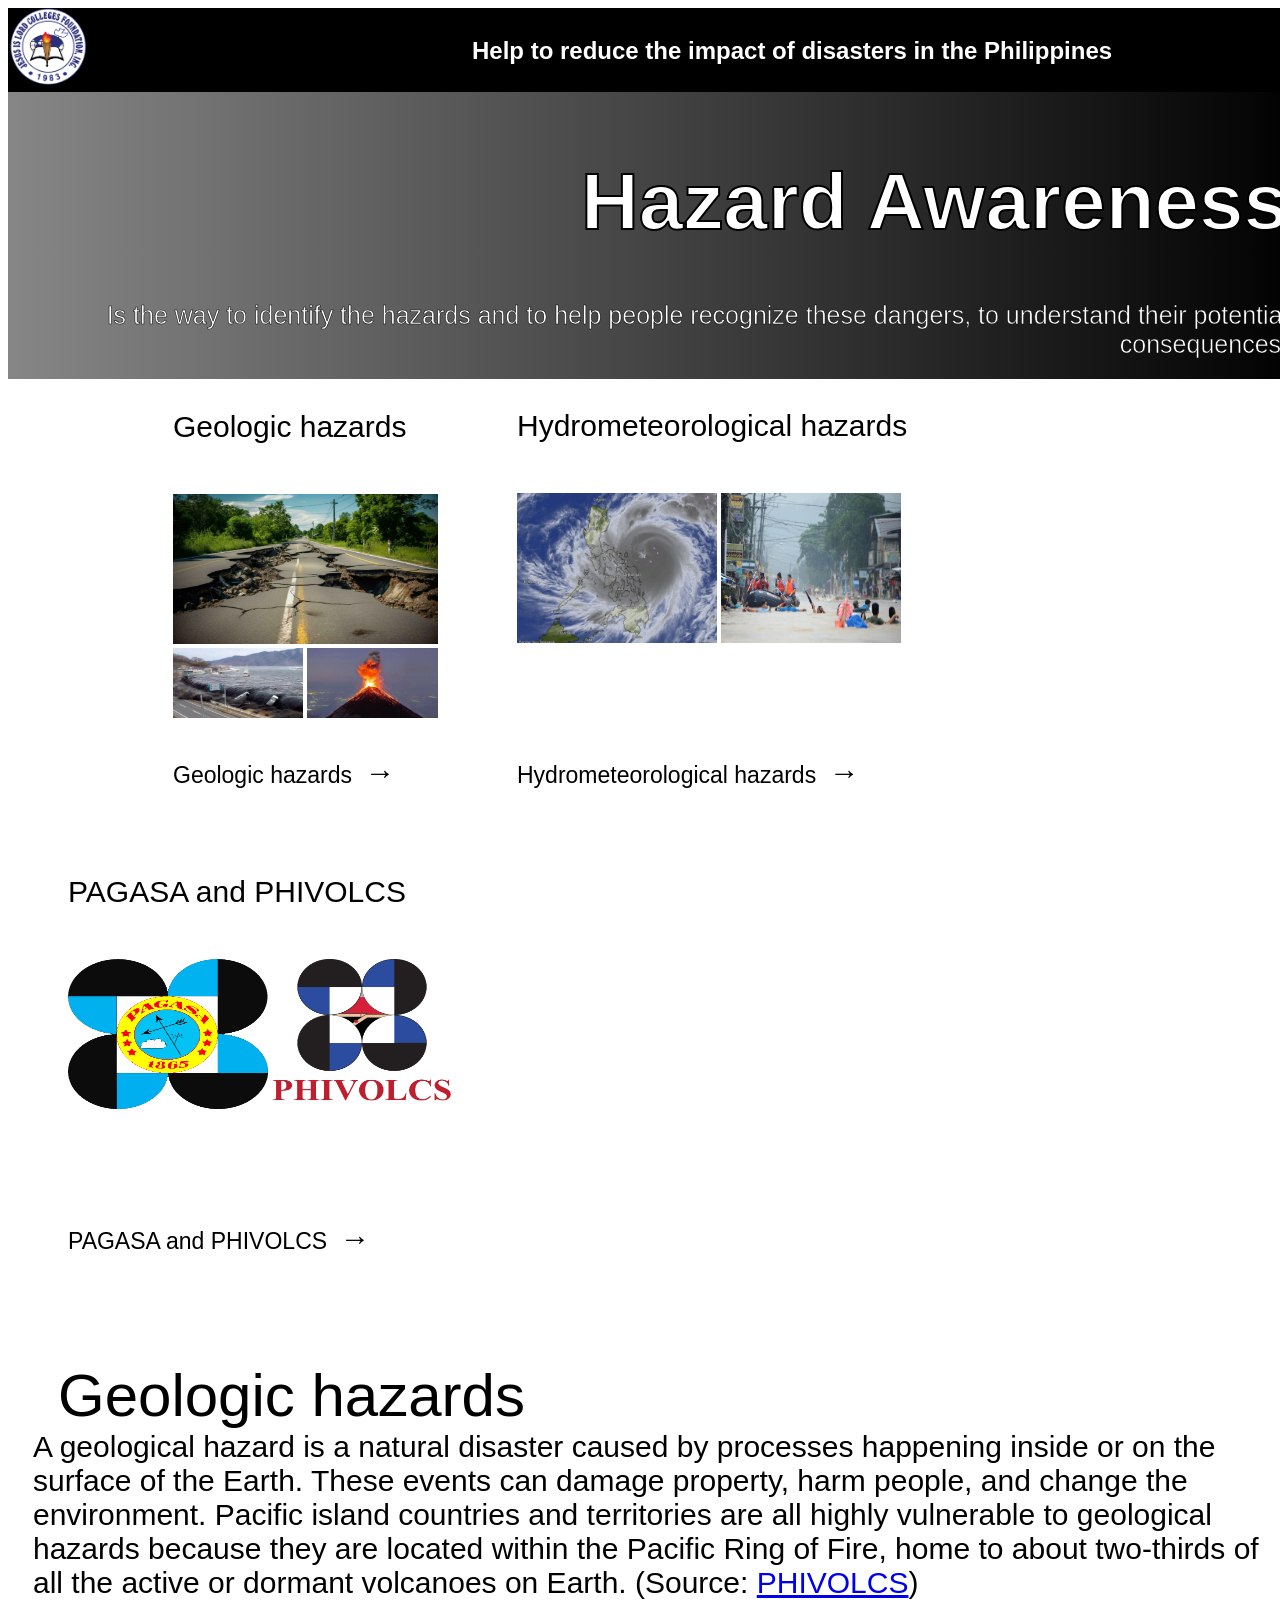
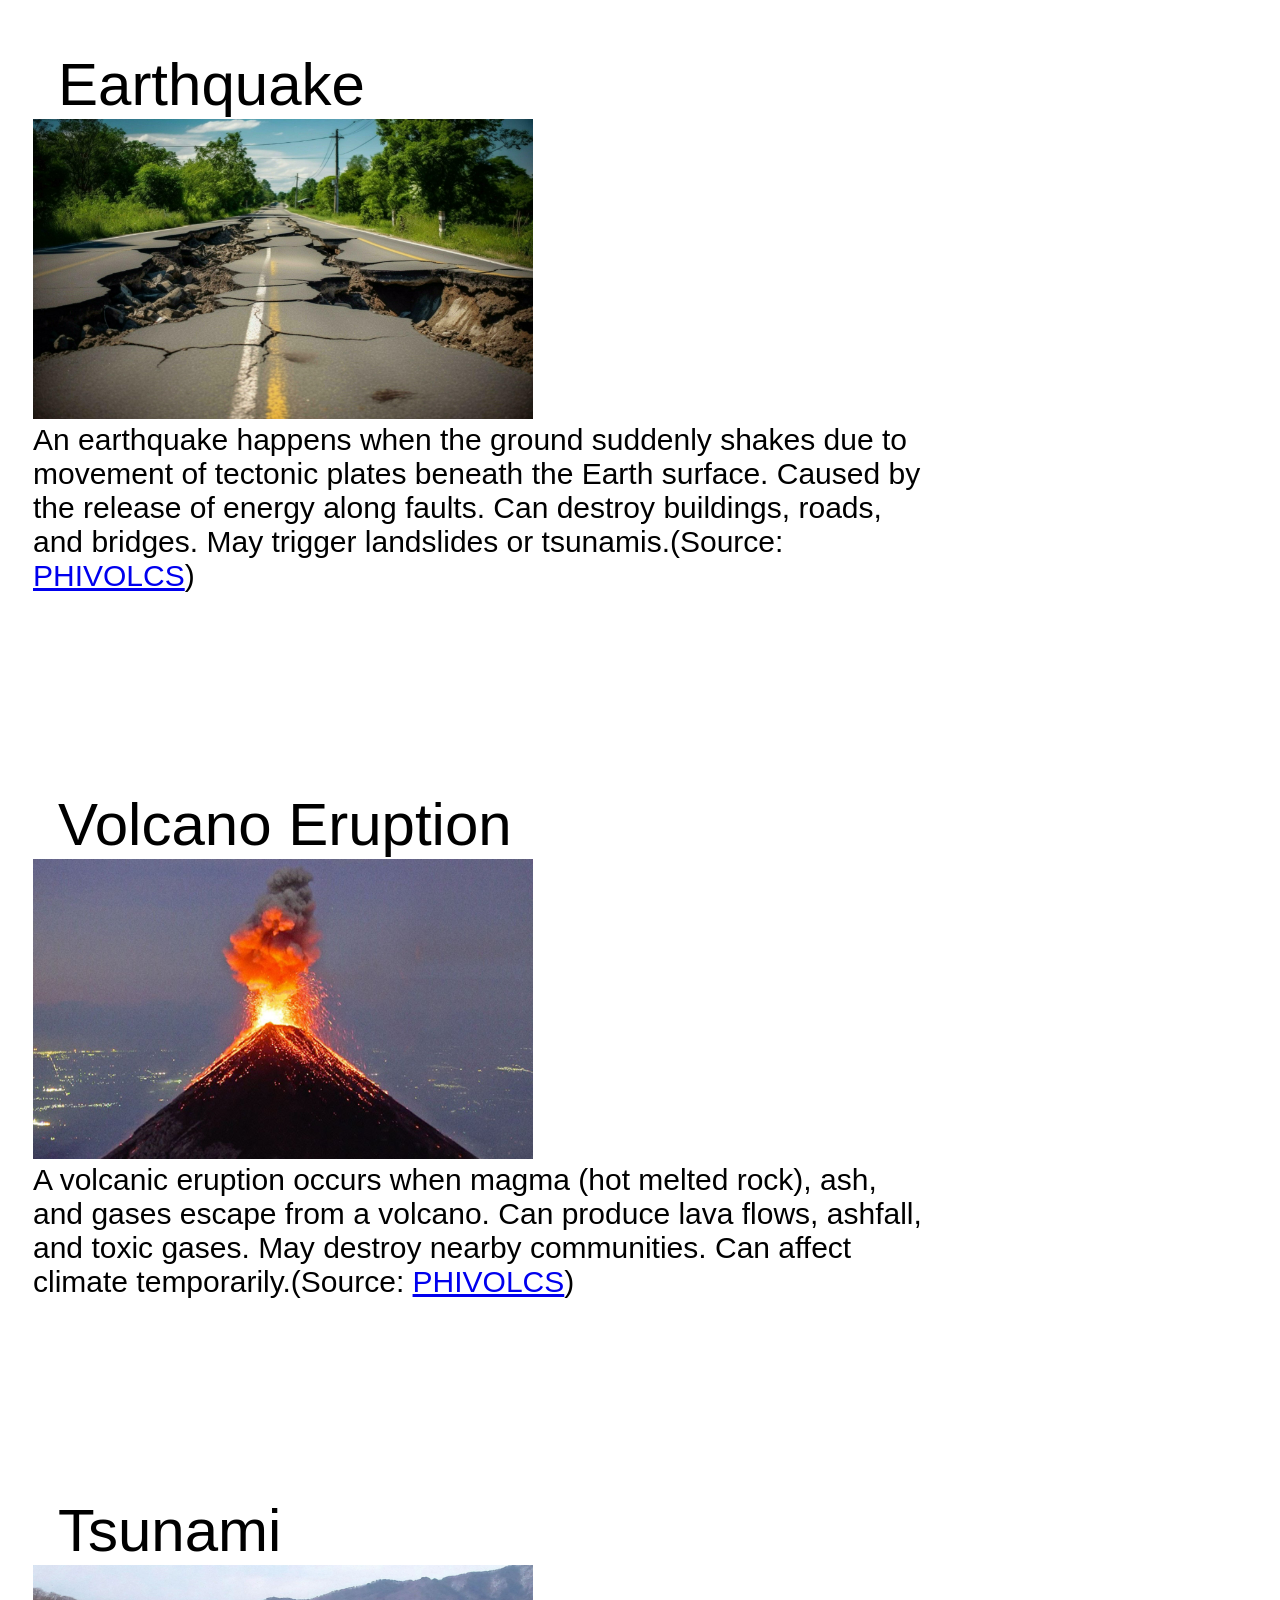
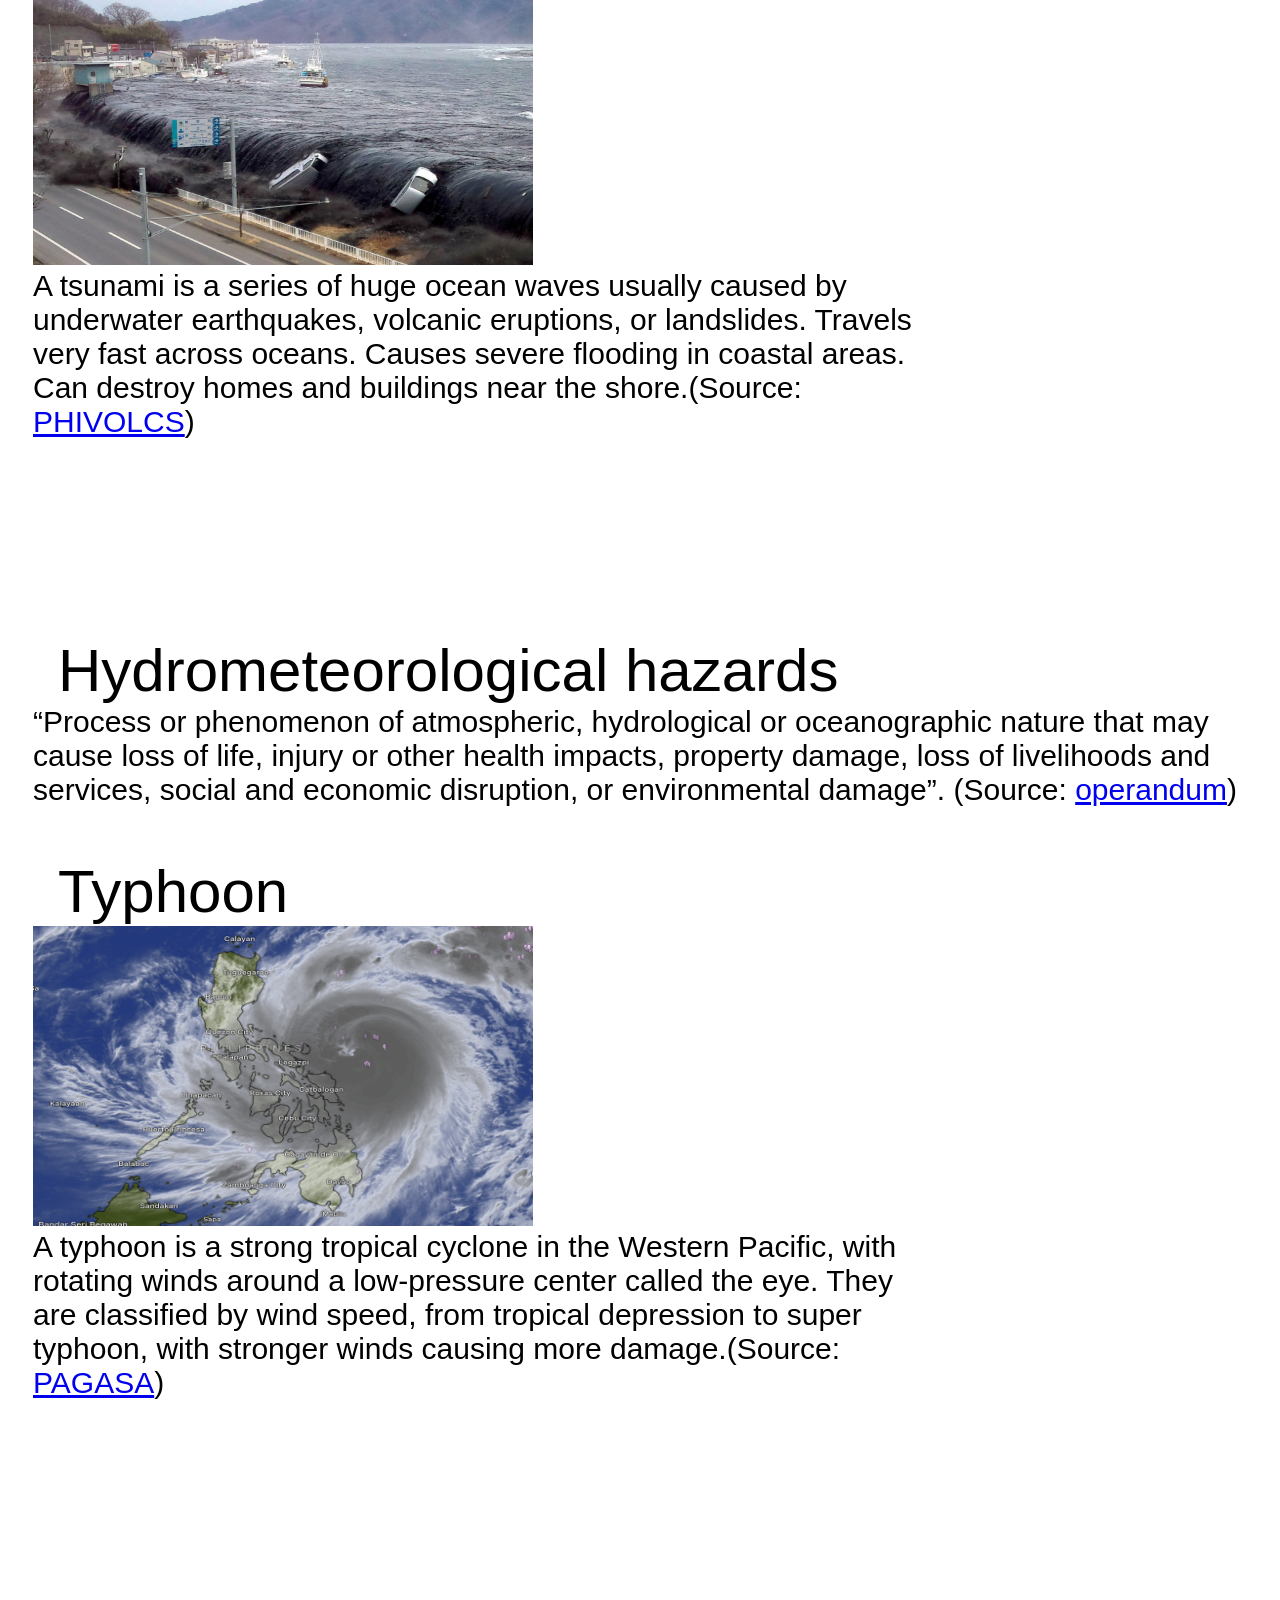
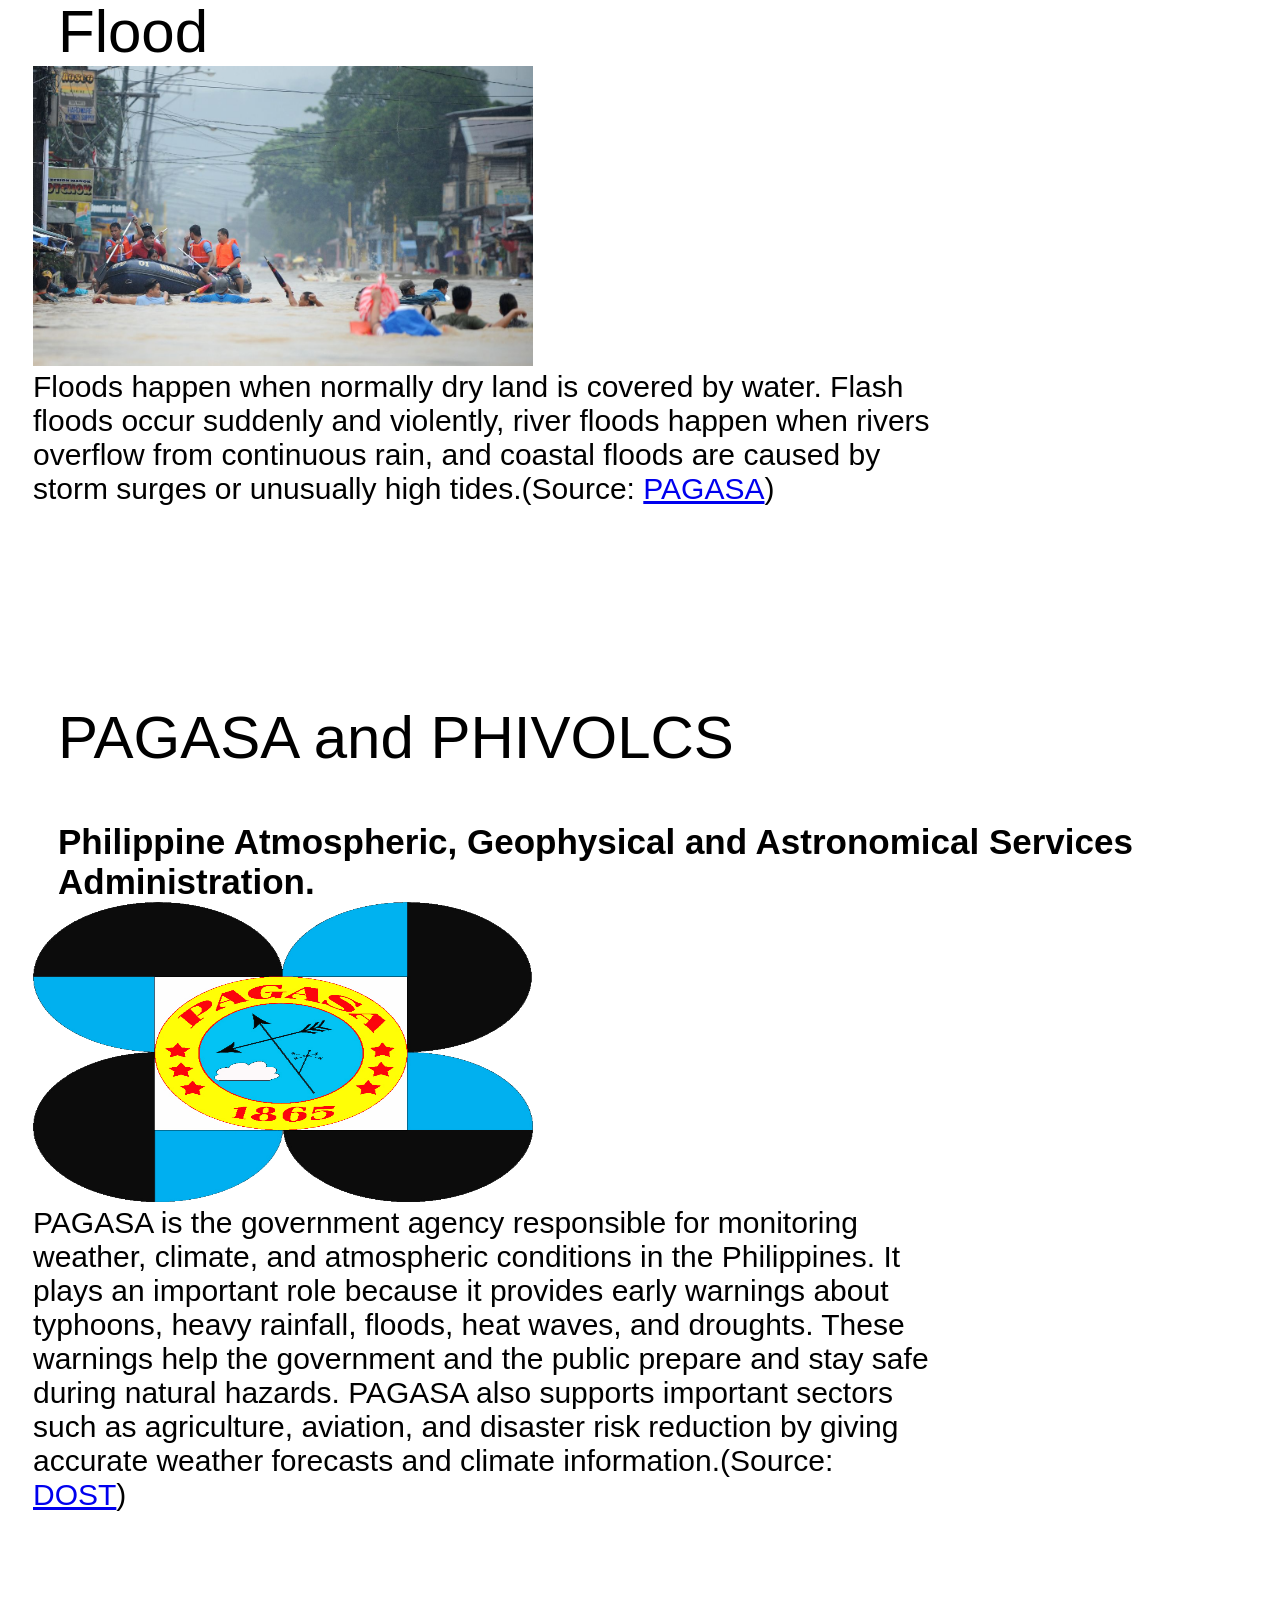
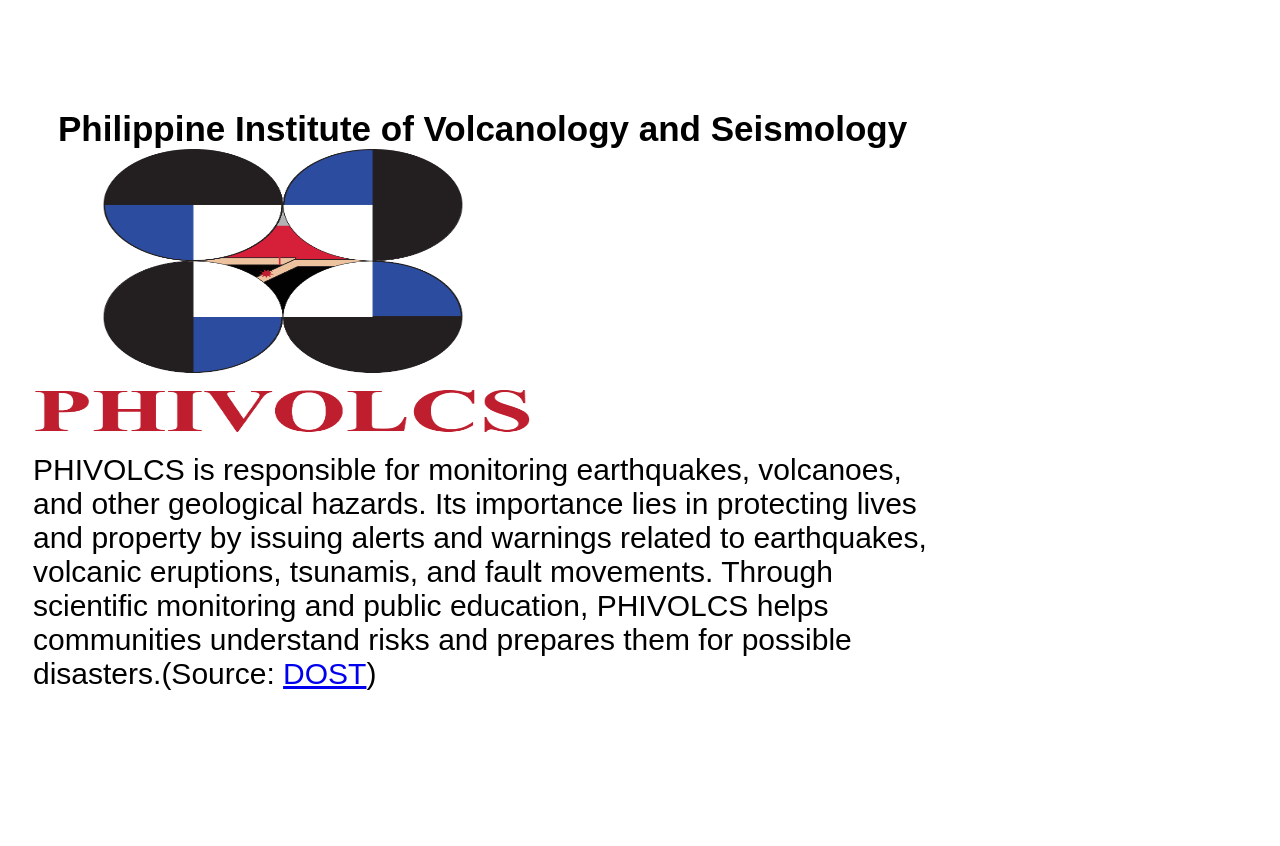
==== index.html @ 91826e31 "Update and rename Hazard Awareness and PAGASA and PHILVOLCS.html to index.html" ====
<!DOCTYPE html><html>
<head>
    <title>Be a Hazard Awareness Advocate!</title>
    <meta name="viewport" content="width=device-width, initial-scale=1.0">
    <link rel="stylesheet" href="CODES.css">
</head>
<body>
    <div class="TOP">
        <img class="LOGO" src="Picture/Jilcf_Logo.png"> 
        <h2 class="Main-Title"> Help to reduce the impact of disasters in the Philippines</h2>
    </div>
    <div class="Hazard_Awarness">
        <h1 class="Hazard_Title">Hazard Awareness</h1>
        <p class="Main_Text_Hazard">Is the way to identify the hazards and to help people recognize these dangers, to understand their potential consequences.</p>
    </div>
    <div>
        <div class="geologic_hazards">
            <p class=" geologic_hazards_Title">Geologic hazards</p>
            <img class="geologic_hazards_1" src="Picture/EarthQuake.jpg">
            <img class="geologic_hazards_2" src="Picture/Tsunami.jpg">
            <img class="geologic_hazards_3" src="Picture/Volcano_Eruption.jpg">
            <p class="geologic_hazards_Title_Button">Geologic hazards<button class="geologic_hazards_Button" ><a href="#Geologic_hazards">&#8594;</a></button></p>
        </div>
        <div class="hydrometeorological_hazards">
            <p class="hydrometeorological_hazards_Title">Hydrometeorological hazards</p>
            <img class="hydrometeorological_hazards_1" src="Picture/Typhoon.png">
            <img class="hydrometeorological_hazards_2" src="Picture/Flood.jpg">
            <p class="hydrometeorological_hazards_Title_Button">Hydrometeorological hazards<button class="geologic_hazards_Button"><a href="#Hydrometeorological_hazards">&#8594;</a></</button></p>
        </div>
        <div class="hydrometeorological_hazards">
            <p class="hydrometeorological_hazards_Title">PAGASA and PHIVOLCS</p>
            <img class="hydrometeorological_hazards_1" src="Picture/pagasa-logo.png">
            <img class="hydrometeorological_hazards_2" src="Picture/phivolcs.png">
            <p class="hydrometeorological_hazards_Title_Button">PAGASA and PHIVOLCS<button class="geologic_hazards_Button"><a href="#PAGASA_and_PHIVOLCS">&#8594;</a></</button></p>
        </div>
    </div>
    <div>
        <p class="Geologic_hazards_Text_Title" id="Geologic_hazards">Geologic hazards</p>
        <p class="Geologic_hazards_Text">A geological hazard is a natural disaster caused by processes happening inside or on the surface of the Earth. These events can damage property, harm people, and change the environment. Pacific island countries and territories are all highly vulnerable to geological hazards because they are located within the Pacific Ring of Fire, home to about two-thirds of all the active or dormant volcanoes on Earth. (Source: <a href="https://www.unesco.org/en/articles/what-do-we-mean-geohazard?" target="_blank">PHIVOLCS</a>)</p>

        <p class="Geologic_hazards_Text_Title">Earthquake</p>
        <img class="Pictures" src="Picture/EarthQuake.jpg">
        <p class="Geologic_hazards_Text_1">An earthquake happens when the ground suddenly shakes due to movement of tectonic plates beneath the Earth surface. Caused by the release of energy along faults. Can destroy buildings, roads, and bridges. May trigger landslides or tsunamis.(Source: <a href="https://www2.phivolcs.dost.gov.ph/earthquake-hazards/?" target="_blank">PHIVOLCS</a>)</p>
        
        <p class="Geologic_hazards_Text_Title">Volcano Eruption</p>
        <img class="Pictures" src="Picture/Volcano_Eruption.jpg">
        <p class="Geologic_hazards_Text_1">A volcanic eruption occurs when magma (hot melted rock), ash, and gases escape from a volcano. Can produce lava flows, ashfall, and toxic gases. May destroy nearby communities. Can affect climate temporarily.(Source: <a href="https://www2.phivolcs.dost.gov.ph/introduction-to-volcanoes/?" target="_blank">PHIVOLCS</a>)</p>

        <p class="Geologic_hazards_Text_Title">Tsunami</p>
        <img class="Pictures" src="Picture/Tsunami.jpg">
        <p class="Geologic_hazards_Text_1">A tsunami is a series of huge ocean waves usually caused by underwater earthquakes, volcanic eruptions, or landslides. Travels very fast across oceans. Causes severe flooding in coastal areas. Can destroy homes and buildings near the shore.(Source: <a href="https://www2.phivolcs.dost.gov.ph/earthquake-hazards/?" target="_blank">PHIVOLCS</a>)</p>
    </div>
    <div>
        <p class="Geologic_hazards_Text_Title" id="Hydrometeorological_hazards">Hydrometeorological hazards</p>
        <p class="Geologic_hazards_Text">“Process or phenomenon of atmospheric, hydrological or oceanographic nature that may cause loss of life, injury or other health impacts, property damage, loss of livelihoods and services, social and economic disruption, or environmental damage”. (Source: <a href="https://www.operandum-project.eu/news/what-are-hydrometeorological-hazards/" target="_blank">operandum</a>)</p>

        <p class="Geologic_hazards_Text_Title">Typhoon</p>
        <img class="Pictures" src="Picture/Typhoon.png">
        <p class="Geologic_hazards_Text_1">A typhoon is a strong tropical cyclone in the Western Pacific, with rotating winds around a low-pressure center called the eye. They are classified by wind speed, from tropical depression to super typhoon, with stronger winds causing more damage.(Source: <a href=https://www.pagasa.dost.gov.ph/ target="_blank">PAGASA</a>)</p>
        
        <p class="Geologic_hazards_Text_Title">Flood</p>
        <img class="Pictures" src="Picture/Flood.jpg">
        <p class="Geologic_hazards_Text_1">Floods happen when normally dry land is covered by water. Flash floods occur suddenly and violently, river floods happen when rivers overflow from continuous rain, and coastal floods are caused by storm surges or unusually high tides.(Source: <a href=https://www.pagasa.dost.gov.ph/learning-tools/floods target="_blank">PAGASA</a>)</p>
    </div>
    <div>
        <p class="Geologic_hazards_Text_Title" id="PAGASA_and_PHIVOLCS">PAGASA and PHIVOLCS</p>

        <p class="Geologic_hazards_Text_Title_1"><b>Philippine Atmospheric, Geophysical and Astronomical Services Administration.</b></p>
        <img class="Pictures" src="Picture/pagasa-logo.png">
        <p class="Geologic_hazards_Text_1">PAGASA is the government agency responsible for monitoring weather, climate, and atmospheric conditions in the Philippines. It plays an important role because it provides early warnings about typhoons, heavy rainfall, floods, heat waves, and droughts. These warnings help the government and the public prepare and stay safe during natural hazards. PAGASA also supports important sectors such as agriculture, aviation, and disaster risk reduction by giving accurate weather forecasts and climate information.(Source: <a href=https://www.pagasa.dost.gov.ph target="_blank">DOST</a>)</p>
        
        <p class="Geologic_hazards_Text_Title_1"><b>Philippine Institute of Volcanology and Seismology</b></p>
        <img class="Pictures" src="Picture/phivolcs.png">
        <p class="Geologic_hazards_Text_1">PHIVOLCS is responsible for monitoring earthquakes, volcanoes, and other geological hazards. Its importance lies in protecting lives and property by issuing alerts and warnings related to earthquakes, volcanic eruptions, tsunamis, and fault movements. Through scientific monitoring and public education, PHIVOLCS helps communities understand risks and prepares them for possible disasters.(Source: <a href="https://www.phivolcs.dost.gov.ph" target="_blank">DOST</a>)</p>
    </div>
</body>
</html>
---- CODES.css ----
html {
  scroll-behavior: smooth;
}
#Geologic_hazards
#Hydrometeorological_hazards
#PAGASA_and_PHIVOLCS
/* TOP */
* {
    margin: 0;
    padding: 0;
    box-sizing: border-box;
    }
body {
    width: 100%;
    min-height: 100vh;
}
.TOP {
    background-color: black;
}
.LOGO {
    height: 80px;
    width: 80px;
    display: inline-block;
}
.Main-Title {
    display: inline-block;
    margin-left: 380px;
    vertical-align: 29px;
    font-family: 'Gill Sans', 'Gill Sans MT', Calibri, 'Trebuchet MS', sans-serif;
    color: white;
}
/* Hazard Awarness */
.Hazard_Awarness {
    display: block;  
    width: 100%;     
    padding-top: 10px;
    padding-right:20px;
    background: linear-gradient(to right, #878686, #000000);
    margin:0;

}
.Hazard_Title {
    text-align: right;
    font-family: Arial, "Helvetica Neue", Helvetica, sans-serif;
    font-size: 80px;
    color:white;
    -webkit-text-stroke: 2px #000000;
}
.Main_Text_Hazard {
    text-align: right;
    font-family: Arial, Helvetica, sans-serif;
    font-size: 25px;
    color:white;
    -webkit-text-stroke: 0.5px #000000;
    padding-bottom: 20px;
    margin: 0px;

}
/* List */
.geologic_hazards {
    display: inline-block;
    margin-left: 165px;
    width: 280px;

}
.geologic_hazards_Title {
    font-family: 'Franklin Gothic Medium', 'Arial Narrow', Arial, sans-serif;
    font-size: 30px;
    padding-bottom: 20px;
}
.geologic_hazards_1 {
    height: 150px;
    width: 265px;
}
.geologic_hazards_2 {
    height: 70px;
    width: 130px;

}
.geologic_hazards_3 {
    height: 70px;
    width: 131px; 
}
.geologic_hazards_Title_Button{
    padding-top: 10px;
    font-family:Verdana, Geneva, Tahoma, sans-serif;
    font-size: 23px;

}
.geologic_hazards_Button{
    border-radius: 30px;
    background-color: #ffffff;
    font-size: 30px;
    padding-right: 3px;
    padding-bottom: 2px;
    padding-left: 3px;
    border-style: none;
    margin-left: 10px;
    text-decoration: none; 
    color: inherit; 
}
.geologic_hazards_Button a { /*create main slide */
    text-decoration: none; 
    color: inherit; 
}
/*hydrometeorological_hazards*/
.hydrometeorological_hazards{
    display: inline-block;
    margin-left: 60px;

    width: 400px;
    
}
.hydrometeorological_hazards_Title{
    font-family: 'Franklin Gothic Medium', 'Arial Narrow', Arial, sans-serif;
    font-size: 30px;
    padding-bottom: 20px;
}
.hydrometeorological_hazards_1{
    height: 150px;
    width: 200px;
}
.hydrometeorological_hazards_2{
    height: 150px;
    width: 180px;
}
.hydrometeorological_hazards_Title_Button{
    padding-top: 85px;
    font-family:Verdana, Geneva, Tahoma, sans-serif;
    font-size: 23px;
}
/* Main Text Area */
.Geologic_hazards_Text_Title{
    margin-top: 50px;
    margin-left: 50px;
    font-family:'Lucida Sans', 'Lucida Sans Regular', 'Lucida Grande', 'Lucida Sans Unicode', Geneva, Verdana, sans-serif;
    font-size: 60px;
    margin-bottom:0 ;
    padding: 0;
}
.Geologic_hazards_Text{
    padding: 0px;
    margin-top: 0px;
    margin-left: 25px;
    font-size: 30px;
    font-family: 'Gill Sans', 'Gill Sans MT', Calibri, 'Trebuchet MS', sans-serif;
    margin-bottom: 0;
}
.Pictures{
    height: 300px;
    width: 500px;
    margin-left: 25px;
    display: inline-block;
}
.Geologic_hazards_Text_1{
    padding: 0px;
    margin-top: 0px;
    margin-left: 25px;
    font-size: 30px;
    font-family: 'Gill Sans', 'Gill Sans MT', Calibri, 'Trebuchet MS', sans-serif;
    margin-bottom: 0;
    display: inline-block;
    width: 900px;
    vertical-align: 150px;
}
.Geologic_hazards_Text_Title_1{
    margin-top: 50px;
    margin-left: 50px;
    font-family:'Lucida Sans', 'Lucida Sans Regular', 'Lucida Grande', 'Lucida Sans Unicode', Geneva, Verdana, sans-serif;
    font-size: 35px;
    margin-bottom:0 ;
    padding: 0;
}

/* ============================= */
/* ===== MOBILE VERSION ======== */
/* ============================= */
@media screen and (max-width: 768px) {

img {
    width: 100% !important;
     max-width: 100% !important;
     height: auto !important;
    display: block;
     margin: 10px auto;
    }

    /* TOP SECTION */
    .TOP {
        display: block;
        text-align: center;
        padding: 15px;
    }

    .LOGO {
        display: block;
        margin: 0 auto;
    }

    .Main-Title {
        display: block;
        margin: 10px 0 0 0;
        font-size: 22px;
    }

    /* HAZARD HEADER */
    .Hazard_Awarness {
        padding: 20px 10px;
        text-align: center;
    }

    .Hazard_Title {
        font-size: 36px;
        text-align: center;
        -webkit-text-stroke: 1px black;
    }

    .Main_Text_Hazard {
        font-size: 16px;
        text-align: center;
    }

    /* STACK SECTIONS VERTICALLY */
    .geologic_hazards,
    .hydrometeorological_hazards {
        display: block;
        width: 100%;
        margin: 30px 0;
        padding: 0 15px;
    }

    /* IMAGES FULL WIDTH */
    .geologic_hazards_1,
    .geologic_hazards_2,
    .geologic_hazards_3,
    .hydrometeorological_hazards_1,
    .hydrometeorological_hazards_2,
    .Pictures {
        width: 10%;
        height: auto;
        margin: 10px 0;
    }

    /* TEXT AREA */
    .Geologic_hazards_Text_Title {
        font-size: 28px;
        margin: 20px 15px;
        text-align: center;
    }

    .Geologic_hazards_Text_Title_1 {
        font-size: 22px;
        margin: 20px 15px;
        text-align: center;
    }

    .Geologic_hazards_Text,
    .Geologic_hazards_Text_1 {
        font-size: 16px;
        margin: 10px 15px;
        width: auto;
        display: block;
    }

    /* BUTTON */
    .geologic_hazards_Button {
        font-size: 22px;
    }

}
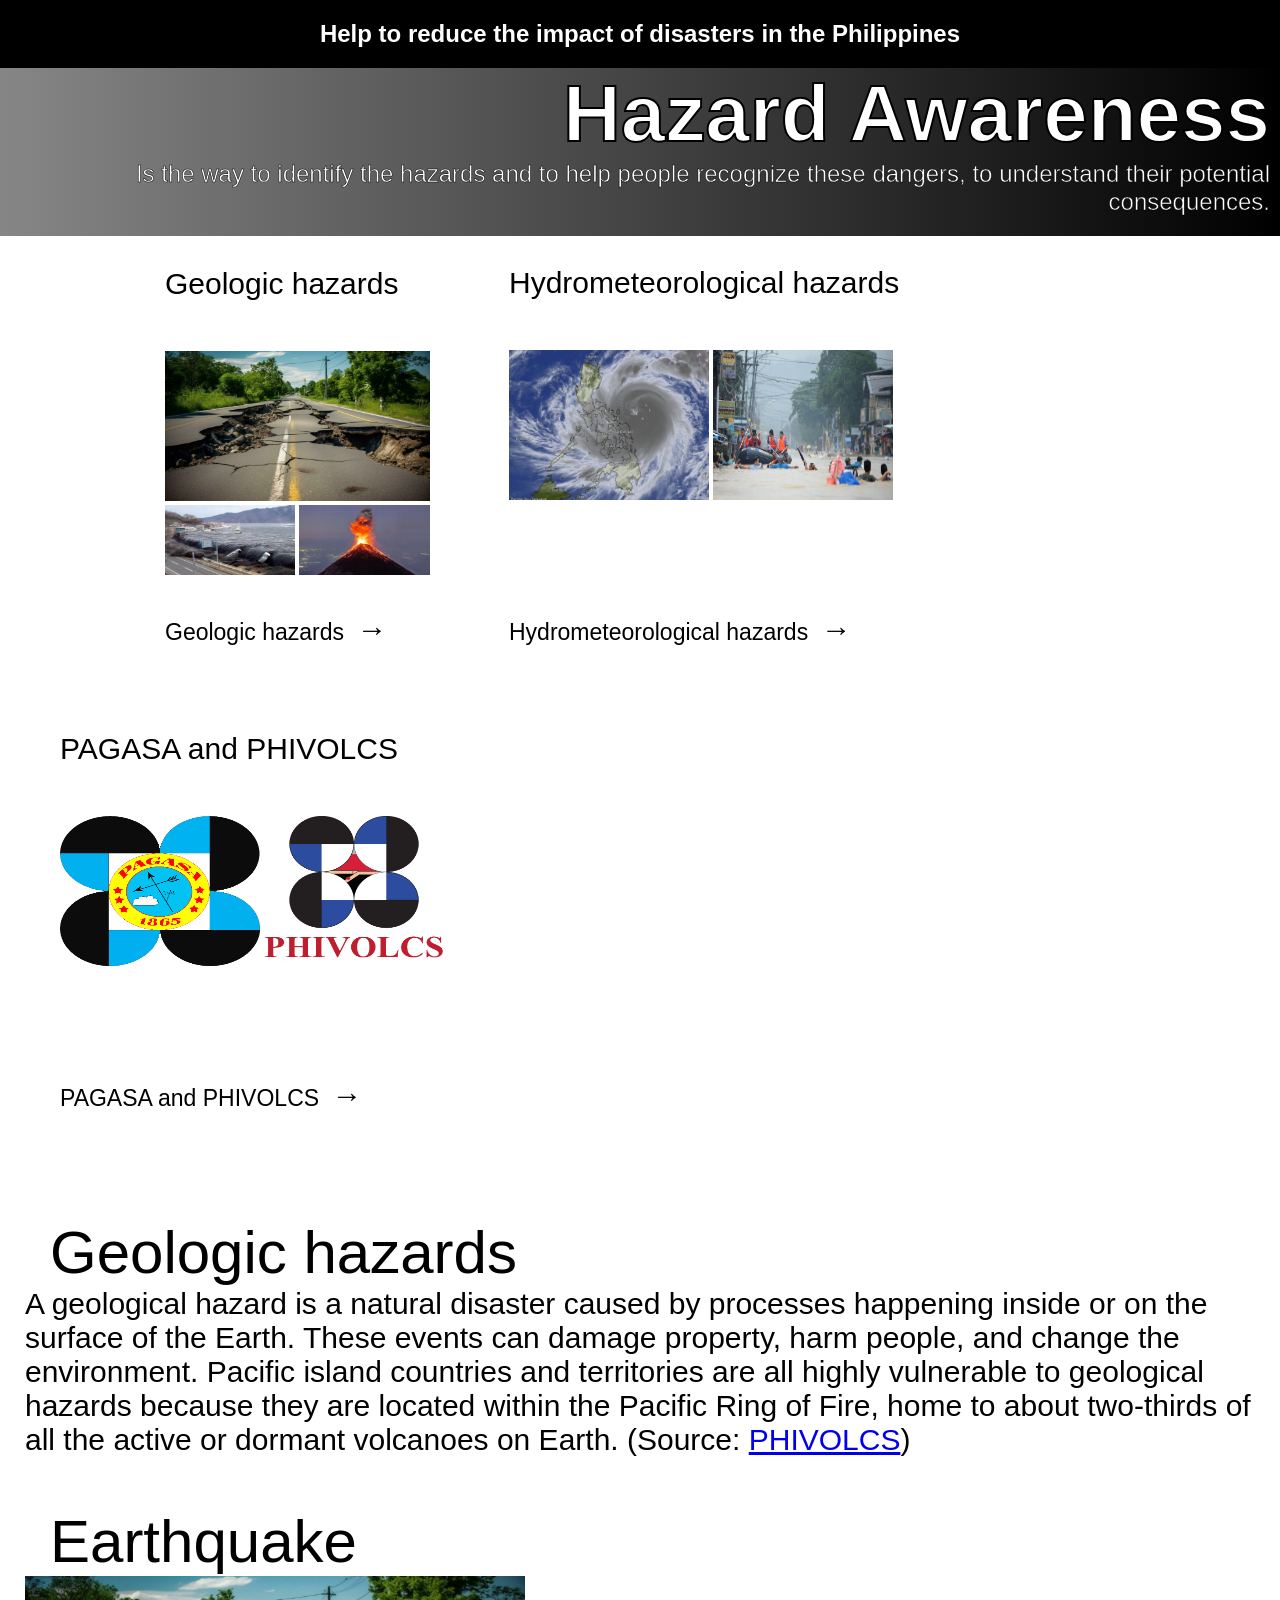
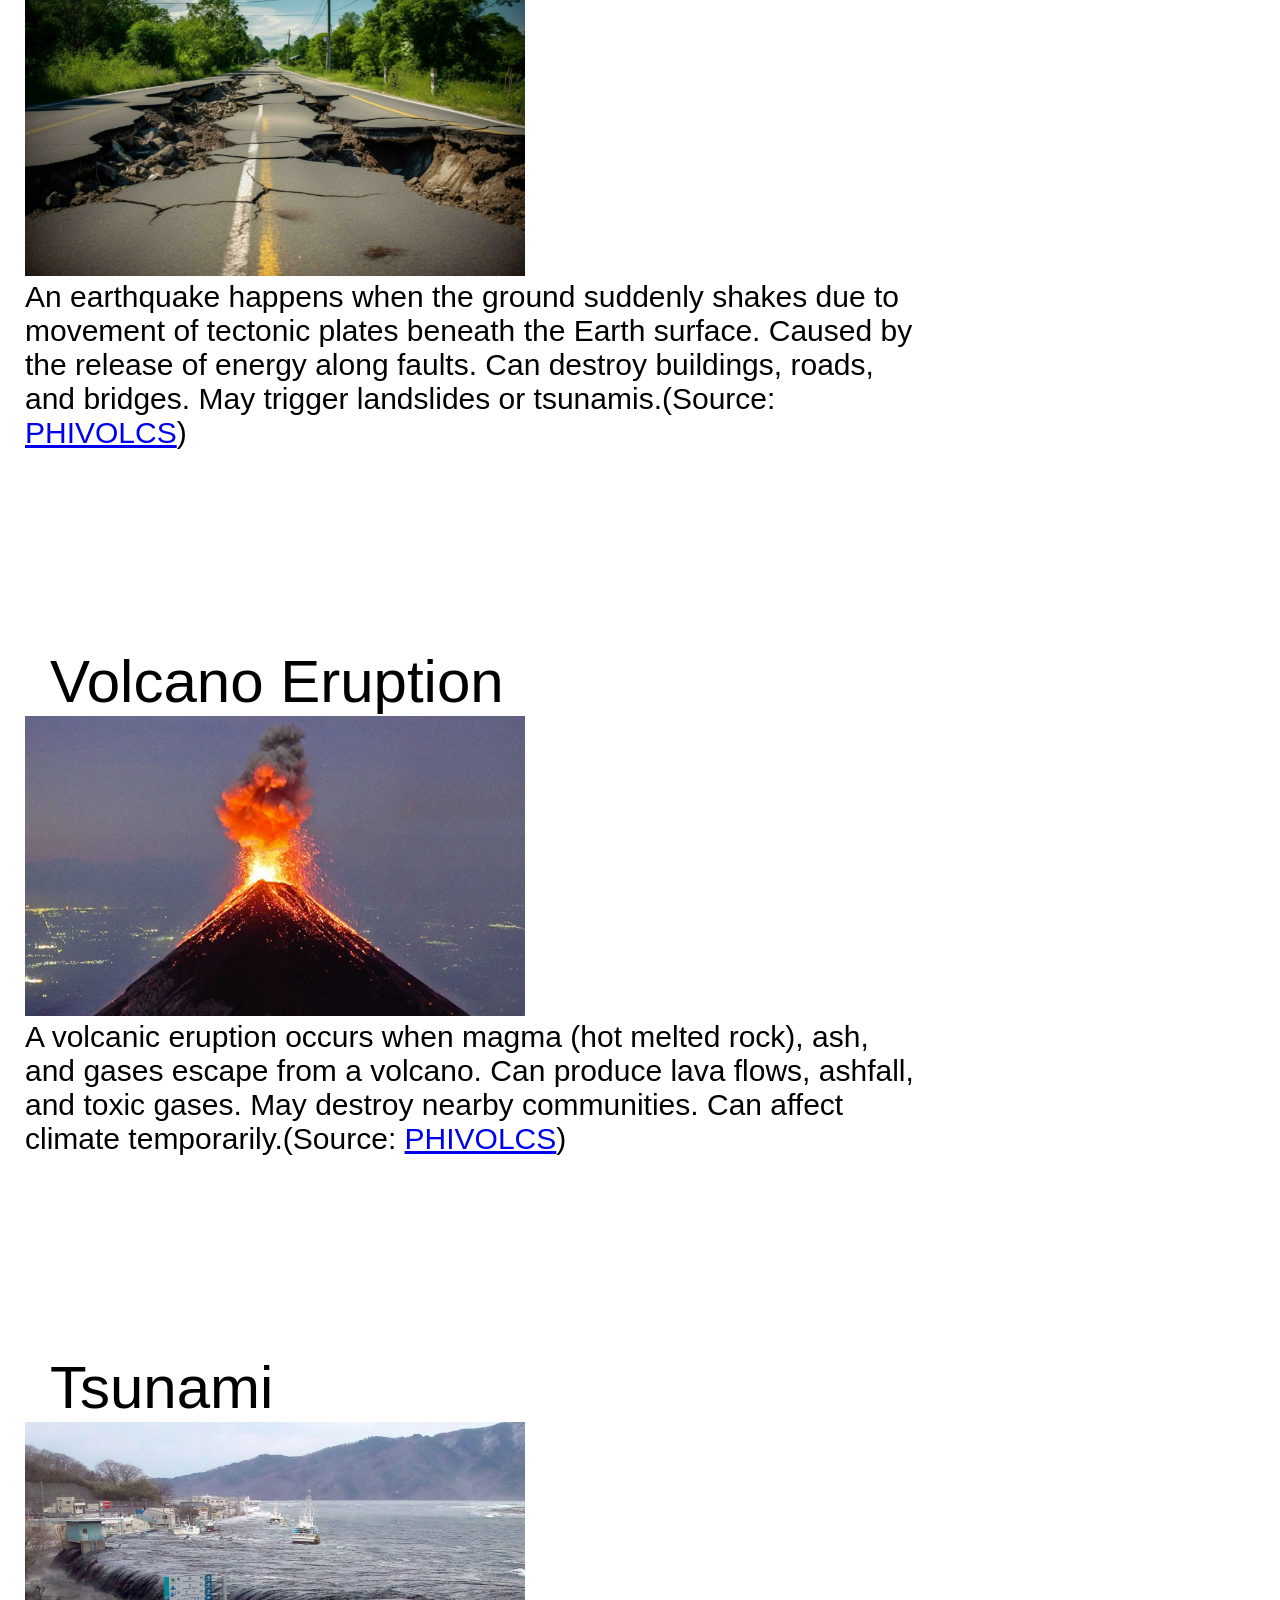
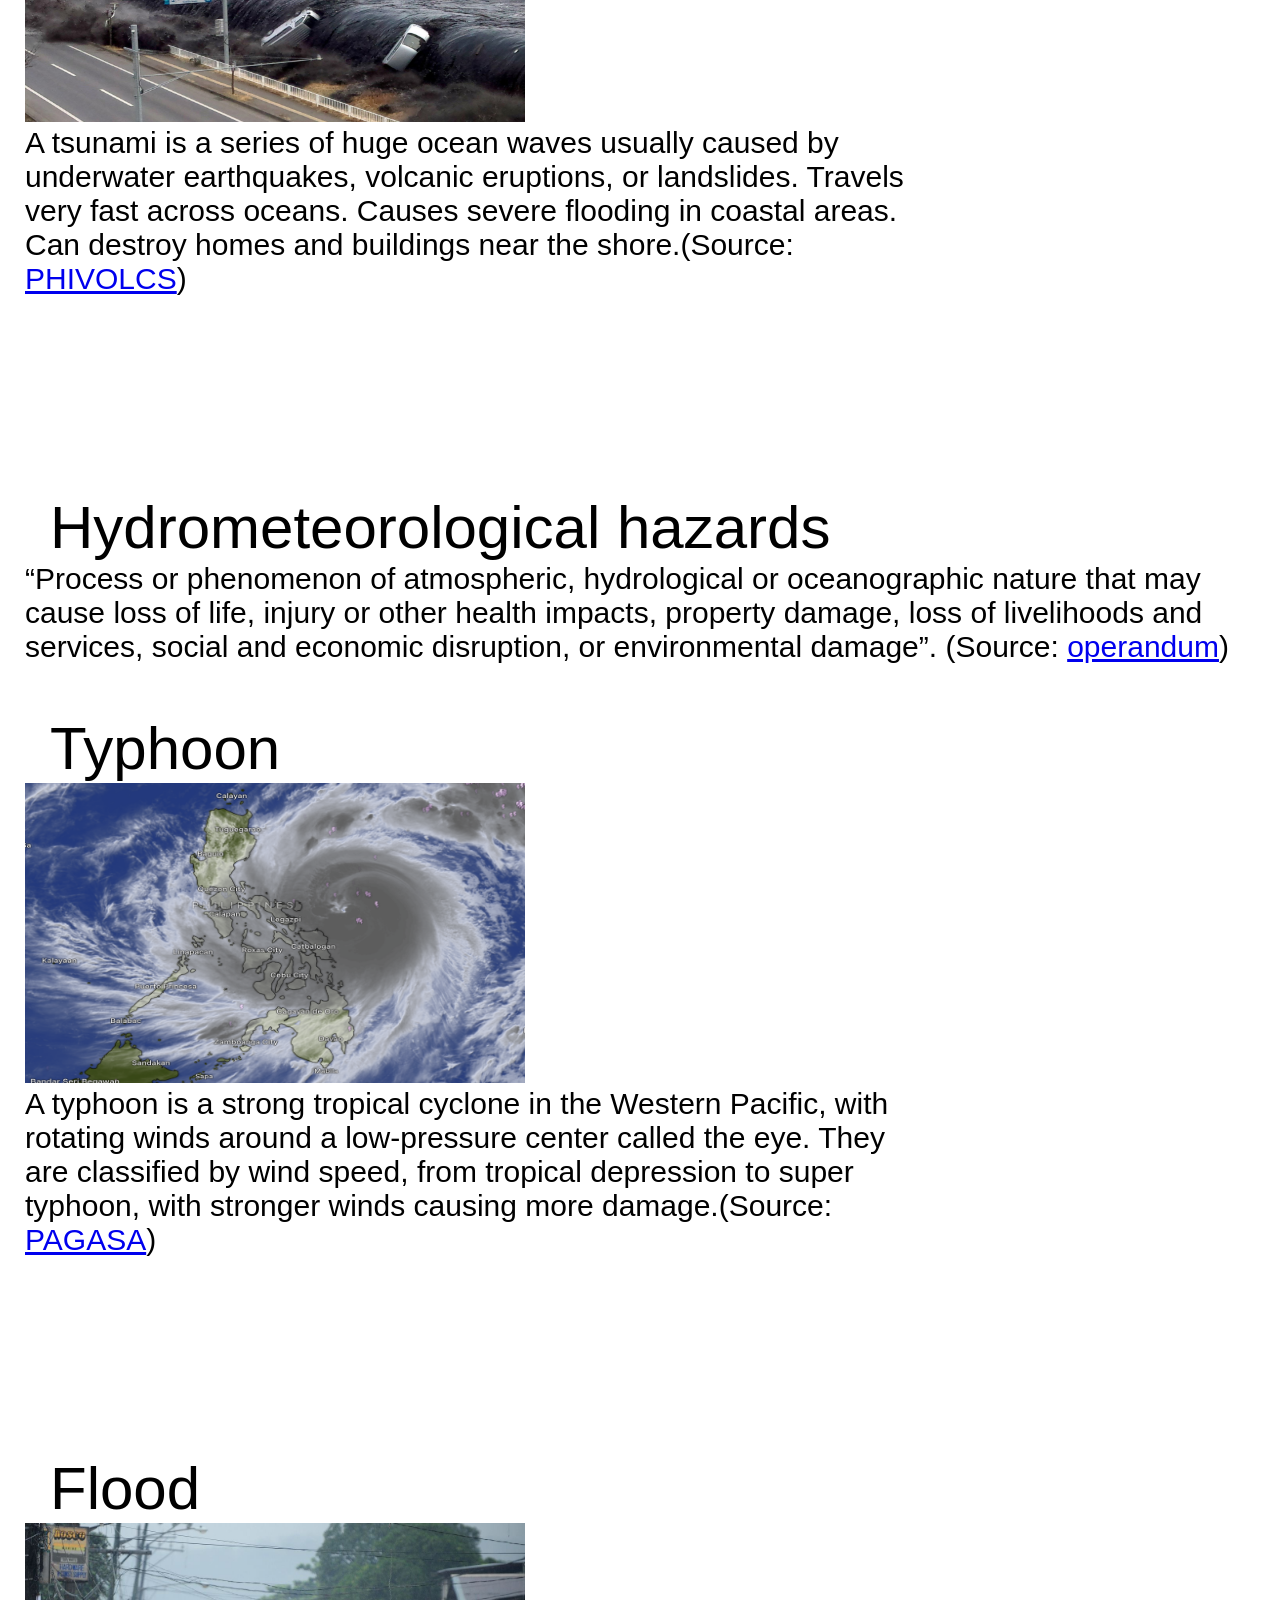
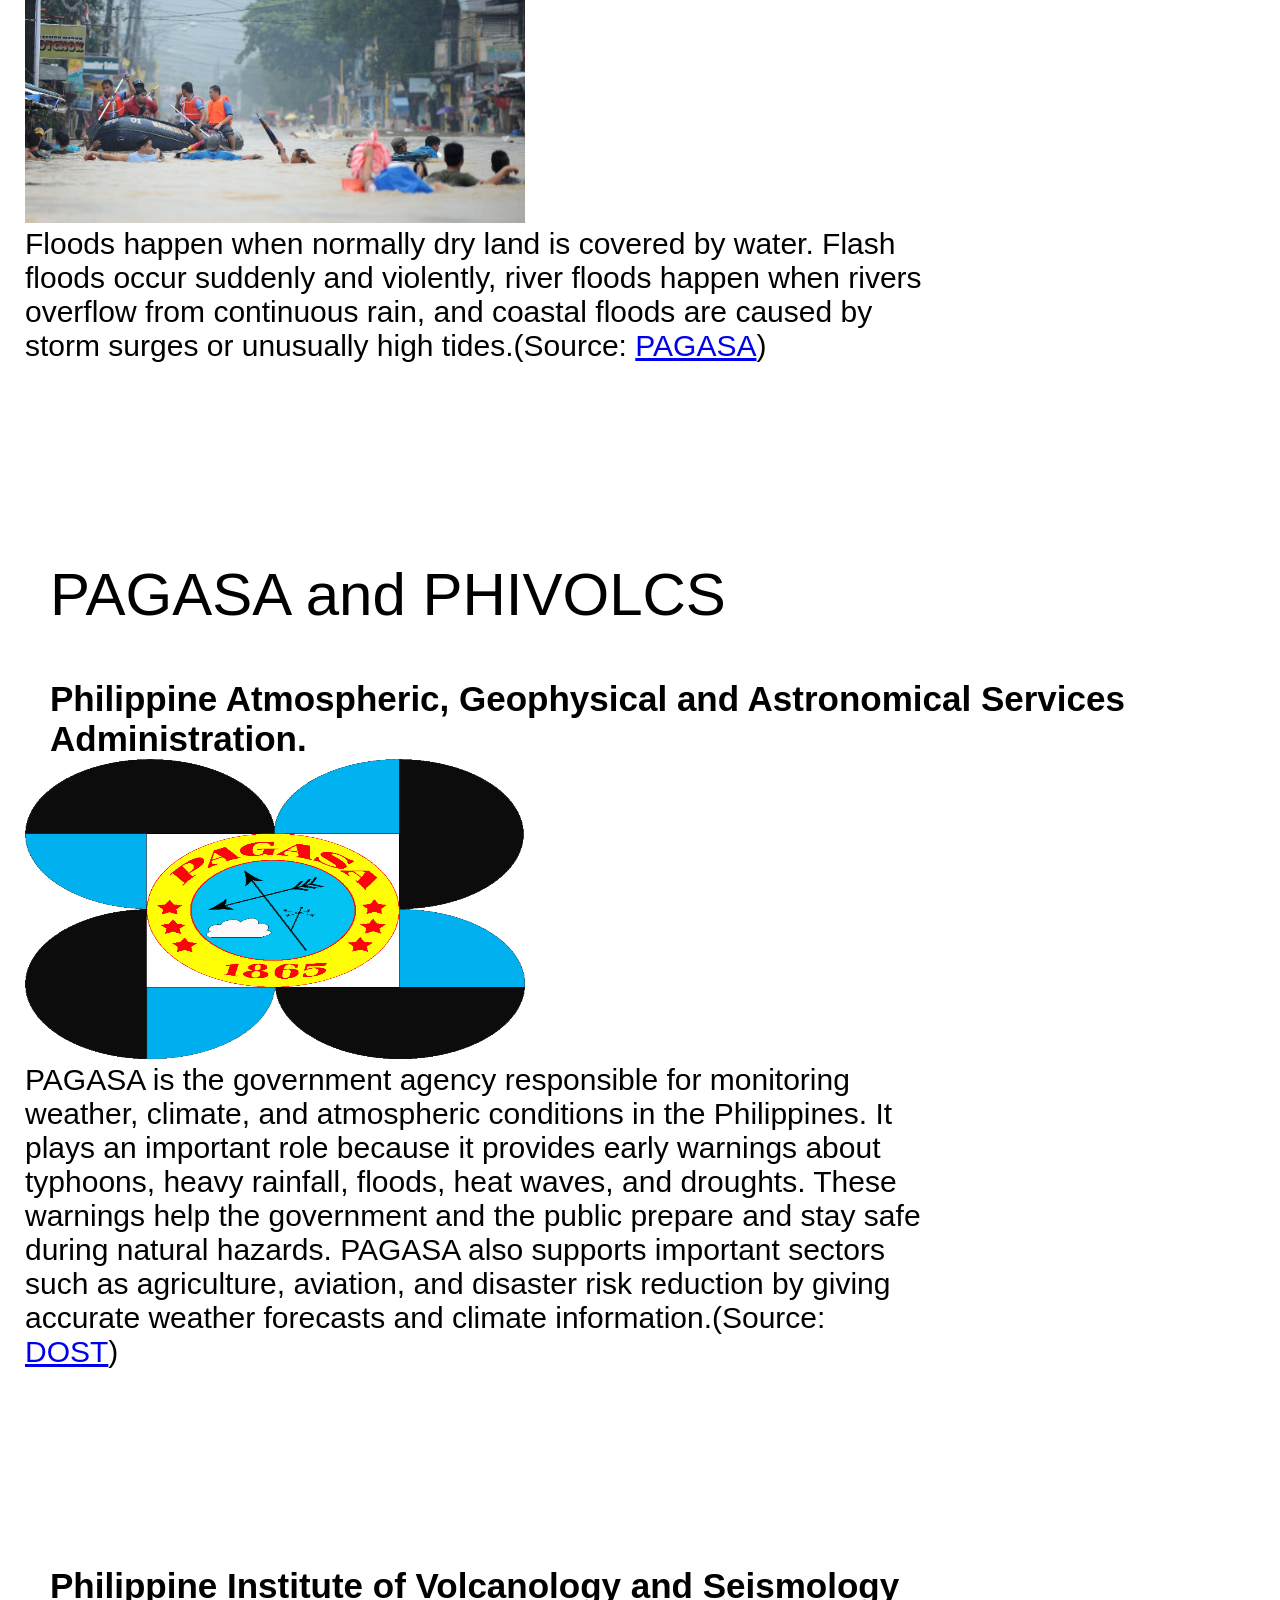
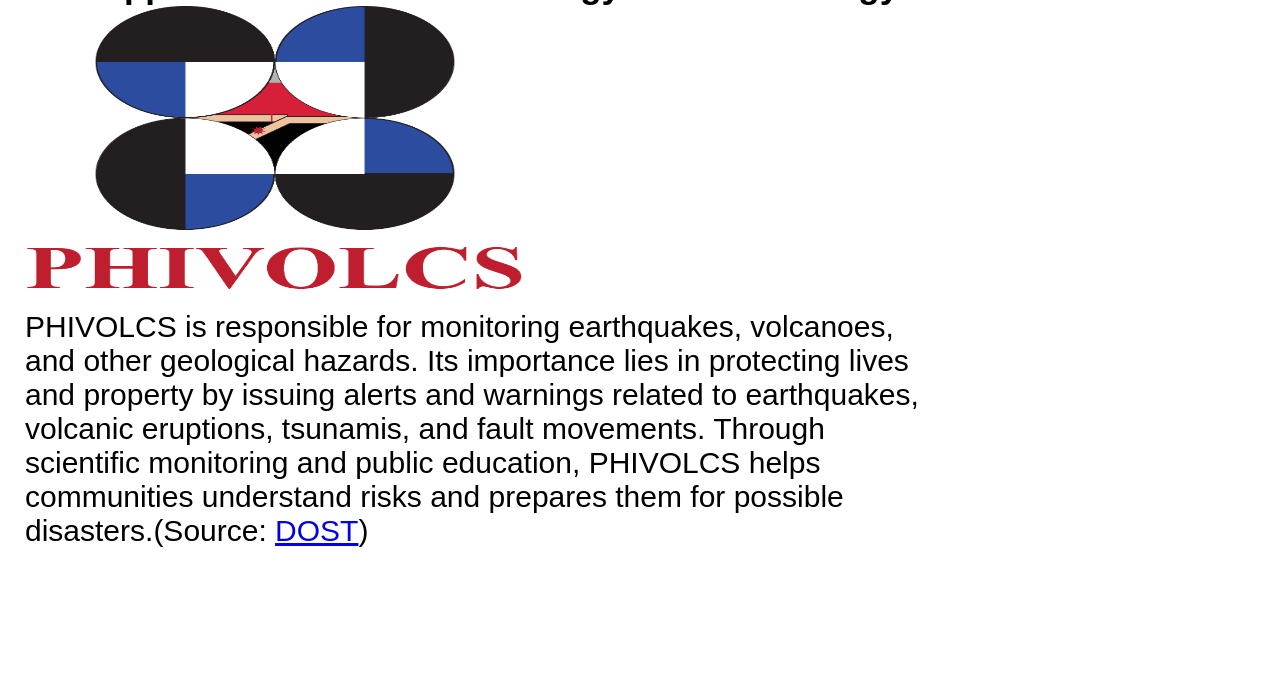
==== commit b022a729: "Fix HTML encoding issues in index.html" ====
--- a/index.html
+++ b/index.html
@@ -6,7 +6,6 @@
 </head>
 <body>
     <div class="TOP">
-        <img class="LOGO" src="Picture/Jilcf_Logo.png"> 
         <h2 class="Main-Title"> Help to reduce the impact of disasters in the Philippines</h2>
     </div>
     <div class="Hazard_Awarness">
@@ -75,3 +74,4 @@
     </div>
 </body>
 </html>
+
--- a/CODES.css
+++ b/CODES.css
@@ -1,5 +1,8 @@
-html {
-  scroll-behavior: smooth;
+html, body {
+    margin: 0;
+    padding: 0;
+    overflow-x: hidden;
+    scroll-behavior: smooth;
 }
 #Geologic_hazards
 #Hydrometeorological_hazards
@@ -16,27 +19,28 @@
 }
 .TOP {
     background-color: black;
-}
-.LOGO {
-    height: 80px;
-    width: 80px;
-    display: inline-block;
+    display: flex;
+    margin:0;
+    padding: 0;
+    align-items: center;     
+    justify-content: center; 
+    gap: 15px;
 }
 .Main-Title {
     display: inline-block;
-    margin-left: 380px;
-    vertical-align: 29px;
     font-family: 'Gill Sans', 'Gill Sans MT', Calibri, 'Trebuchet MS', sans-serif;
     color: white;
+    margin:0;
+    padding: 20px;
+    
 }
 /* Hazard Awarness */
 .Hazard_Awarness {
-    display: block;  
     width: 100%;     
-    padding-top: 10px;
-    padding-right:20px;
+    padding: 0;  
     background: linear-gradient(to right, #878686, #000000);
-    margin:0;
+    margin: 0;
+
 
 }
 .Hazard_Title {
@@ -45,15 +49,19 @@
     font-size: 80px;
     color:white;
     -webkit-text-stroke: 2px #000000;
+    margin: 0;
+    padding-right:10px;
+    
 }
 .Main_Text_Hazard {
     text-align: right;
     font-family: Arial, Helvetica, sans-serif;
-    font-size: 25px;
+    font-size: 24px;
     color:white;
     -webkit-text-stroke: 0.5px #000000;
     padding-bottom: 20px;
     margin: 0px;
+    padding-right:10px;
 
 }
 /* List */
@@ -175,37 +183,34 @@
 /* ============================= */
 /* ===== MOBILE VERSION ======== */
 /* ============================= */
-@media screen and (max-width: 768px) {
+@media screen and (max-width: 1000px) {
 
 img {
-    width: 100% !important;
+    width: 30% !important;
      max-width: 100% !important;
      height: auto !important;
-    display: block;
-     margin: 10px auto;
+     display: block;
     }
 
     /* TOP SECTION */
     .TOP {
-        display: block;
-        text-align: center;
-        padding: 15px;
-    }
-
-    .LOGO {
-        display: block;
-        margin: 0 auto;
+        display: block;          /* stack content vertically */
+        width: 100%;            
+        padding: 0;              
+        margin: 0;               
+        text-align: center;      
+        box-sizing: border-box;  
     }
 
     .Main-Title {
         display: block;
-        margin: 10px 0 0 0;
         font-size: 22px;
+        margin:0;
     }
 
     /* HAZARD HEADER */
     .Hazard_Awarness {
-        padding: 20px 10px;
+        padding-left: 10px;
         text-align: center;
     }
 
@@ -236,9 +241,11 @@
     .hydrometeorological_hazards_1,
     .hydrometeorological_hazards_2,
     .Pictures {
-        width: 10%;
-        height: auto;
-        margin: 10px 0;
+    width: auto; 
+    max-width: 100%;
+    height: auto;
+    margin: 10px auto;
+    display: block;
     }
 
     /* TEXT AREA */
@@ -267,4 +274,4 @@
         font-size: 22px;
     }
 
-}+}
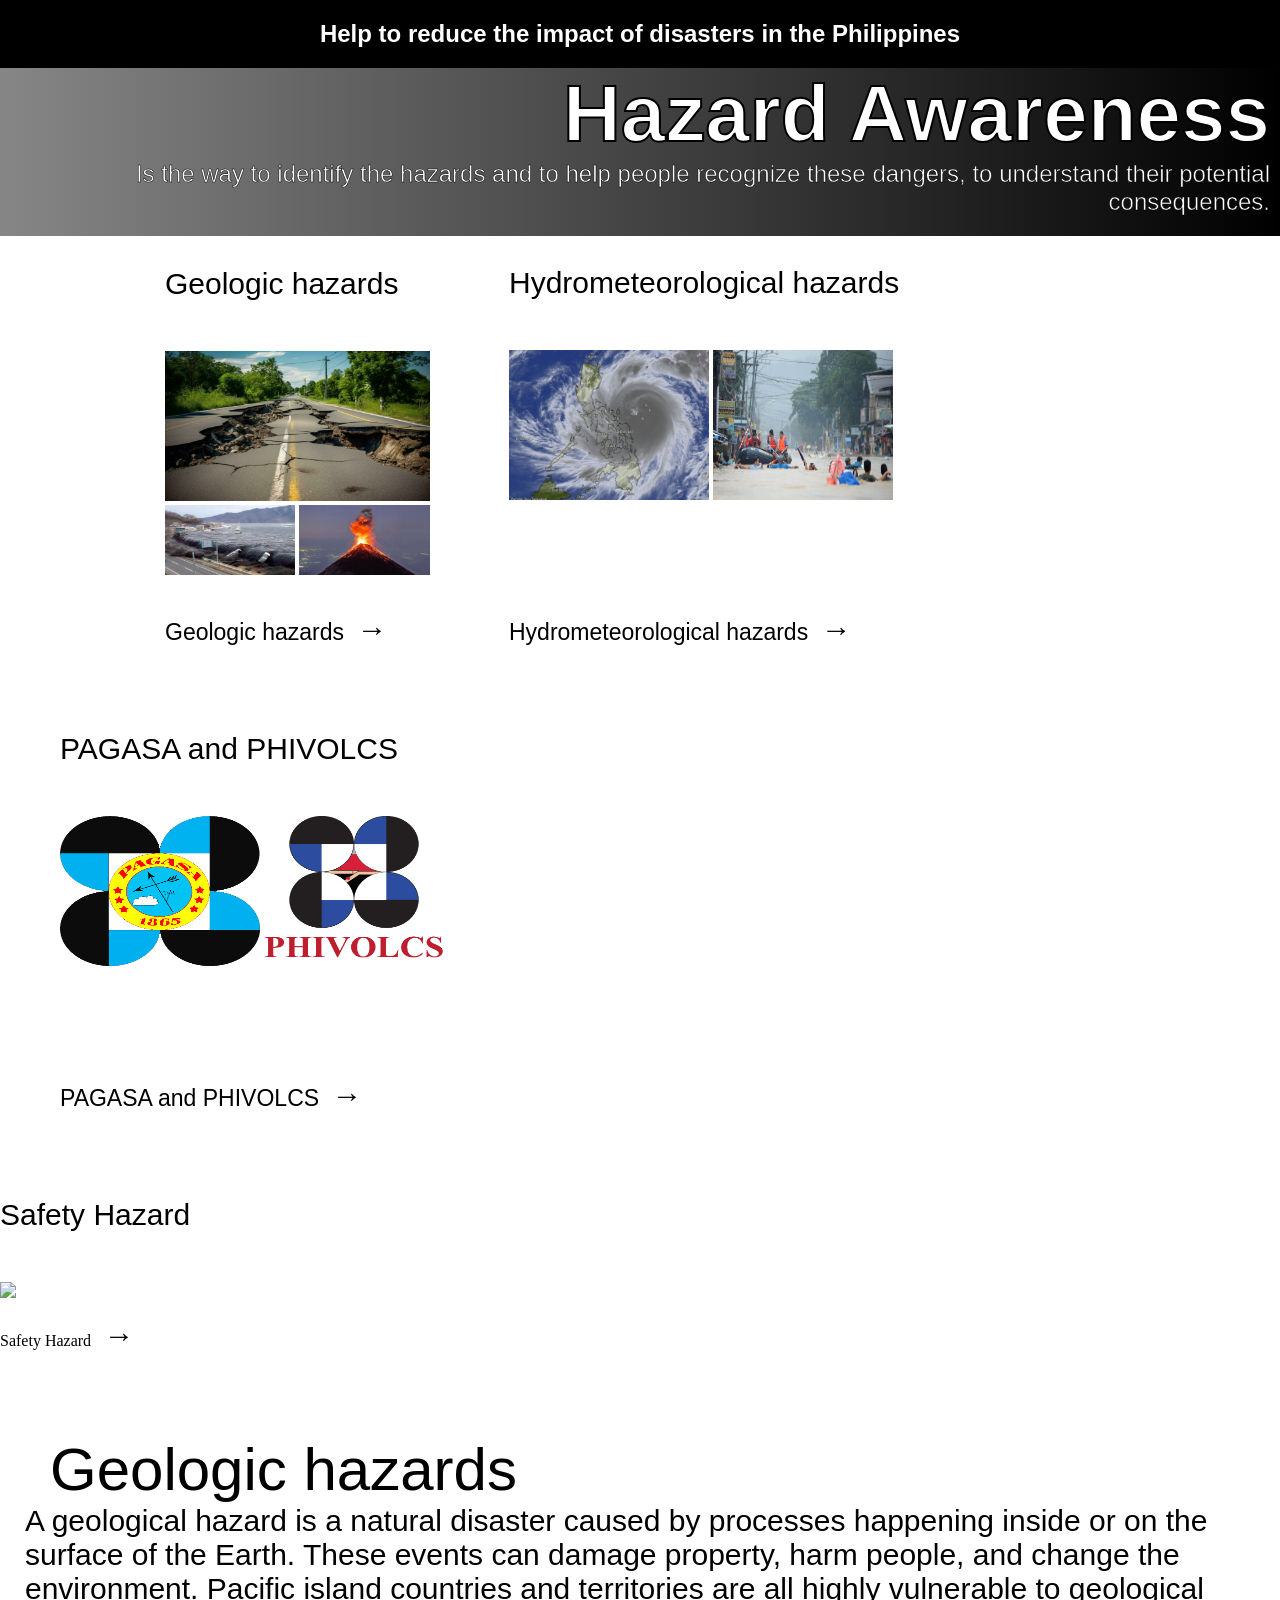
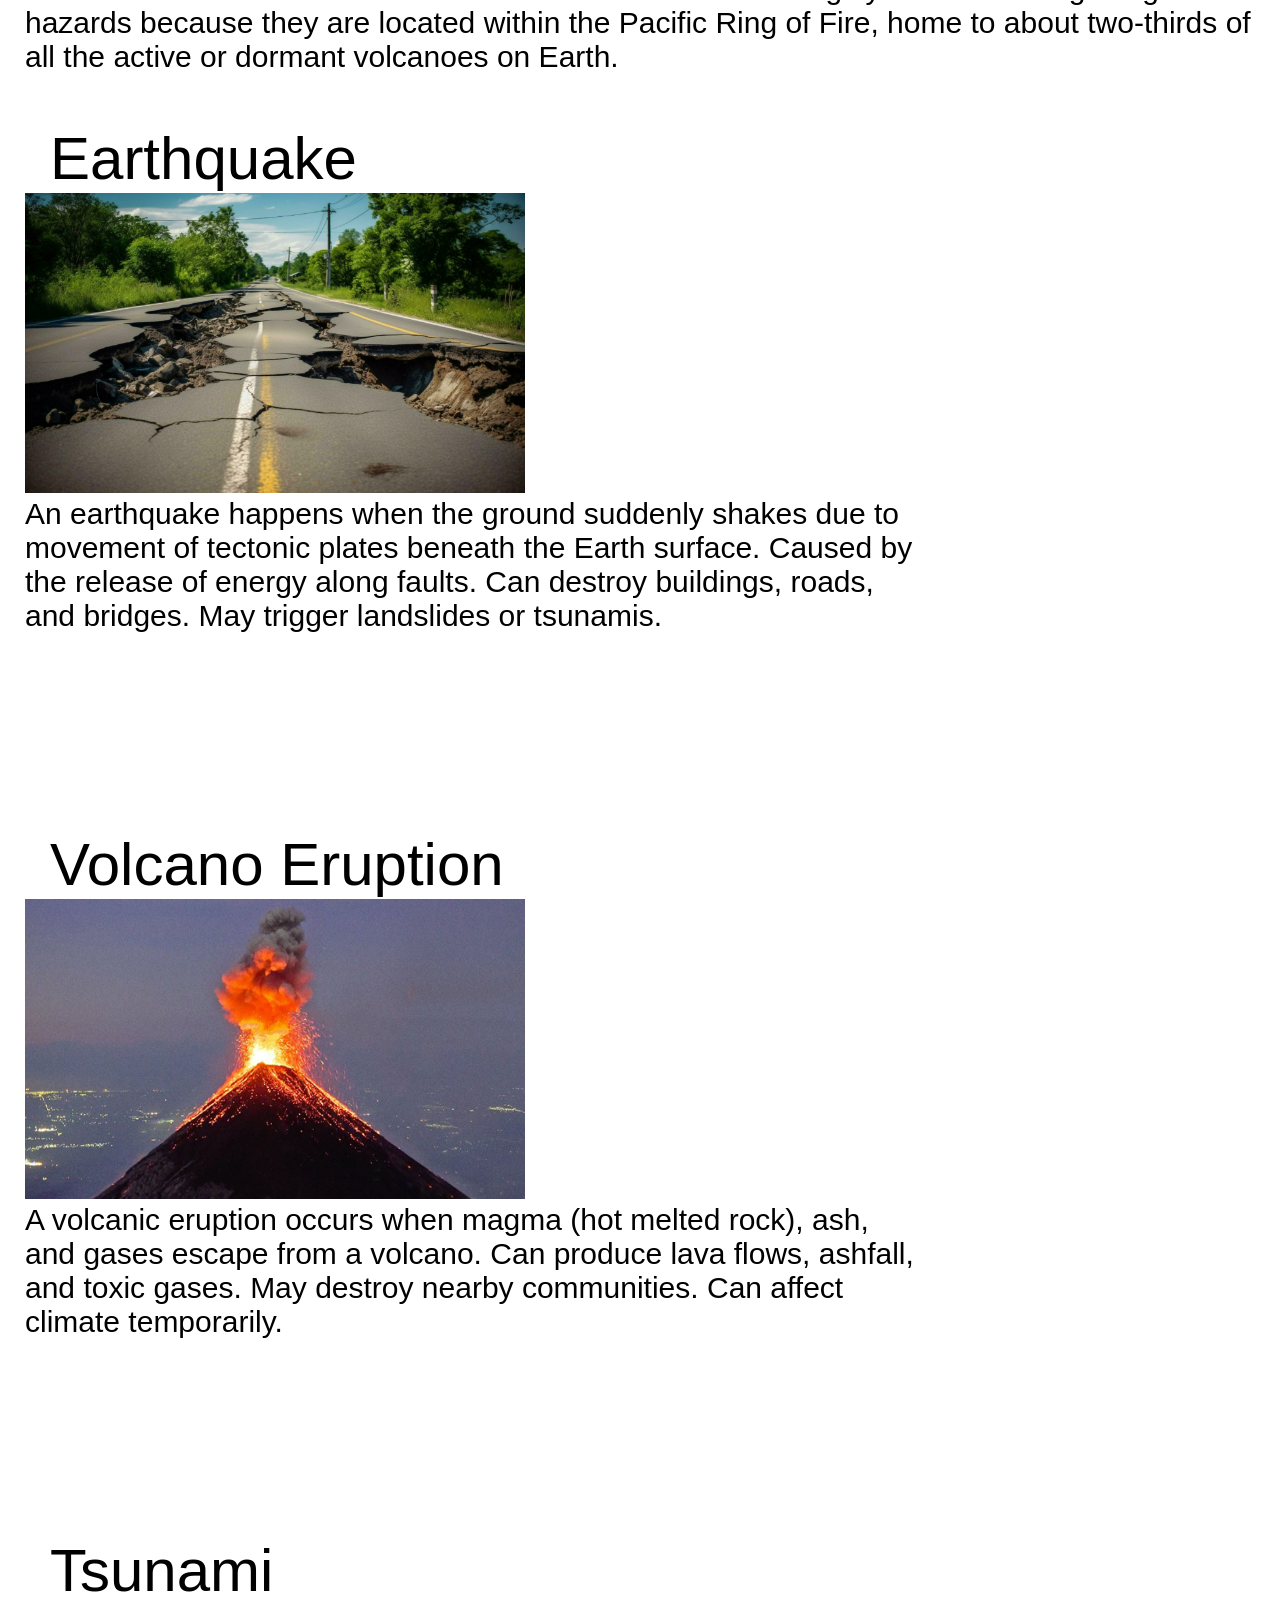
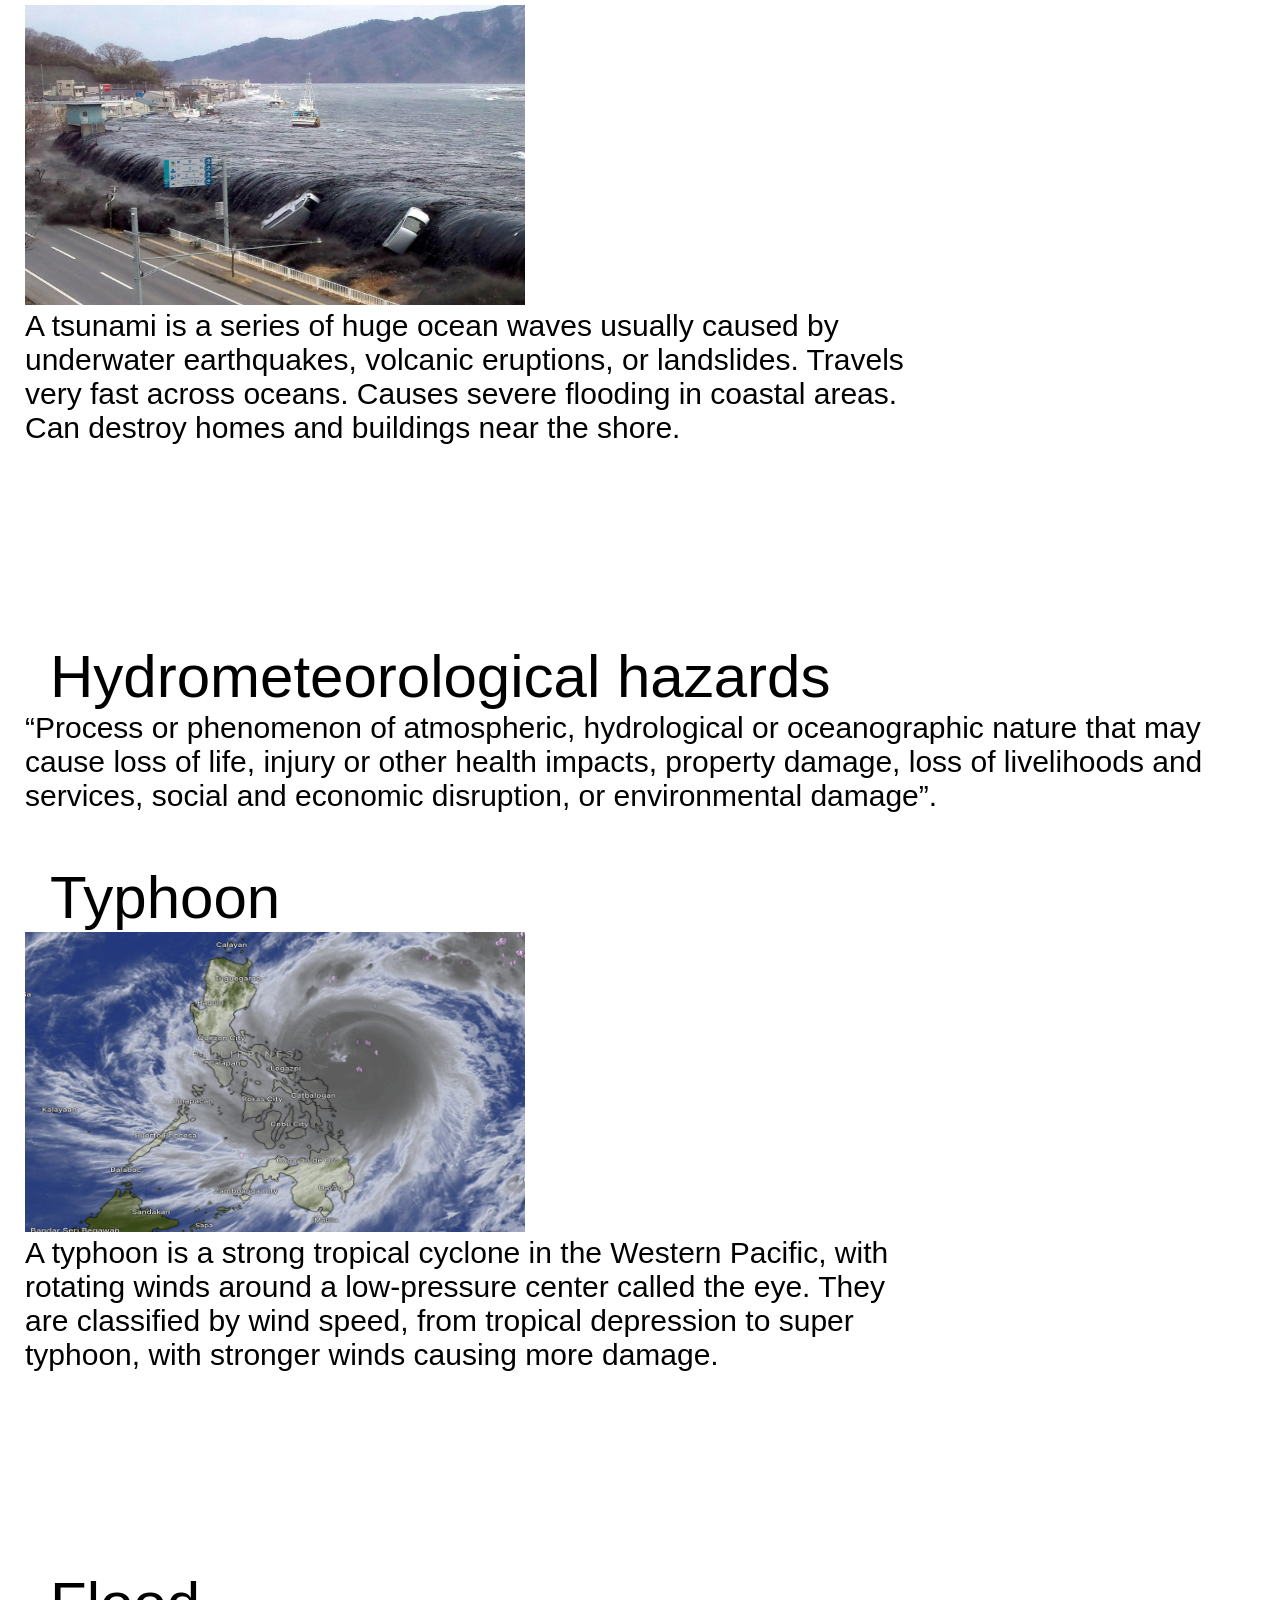
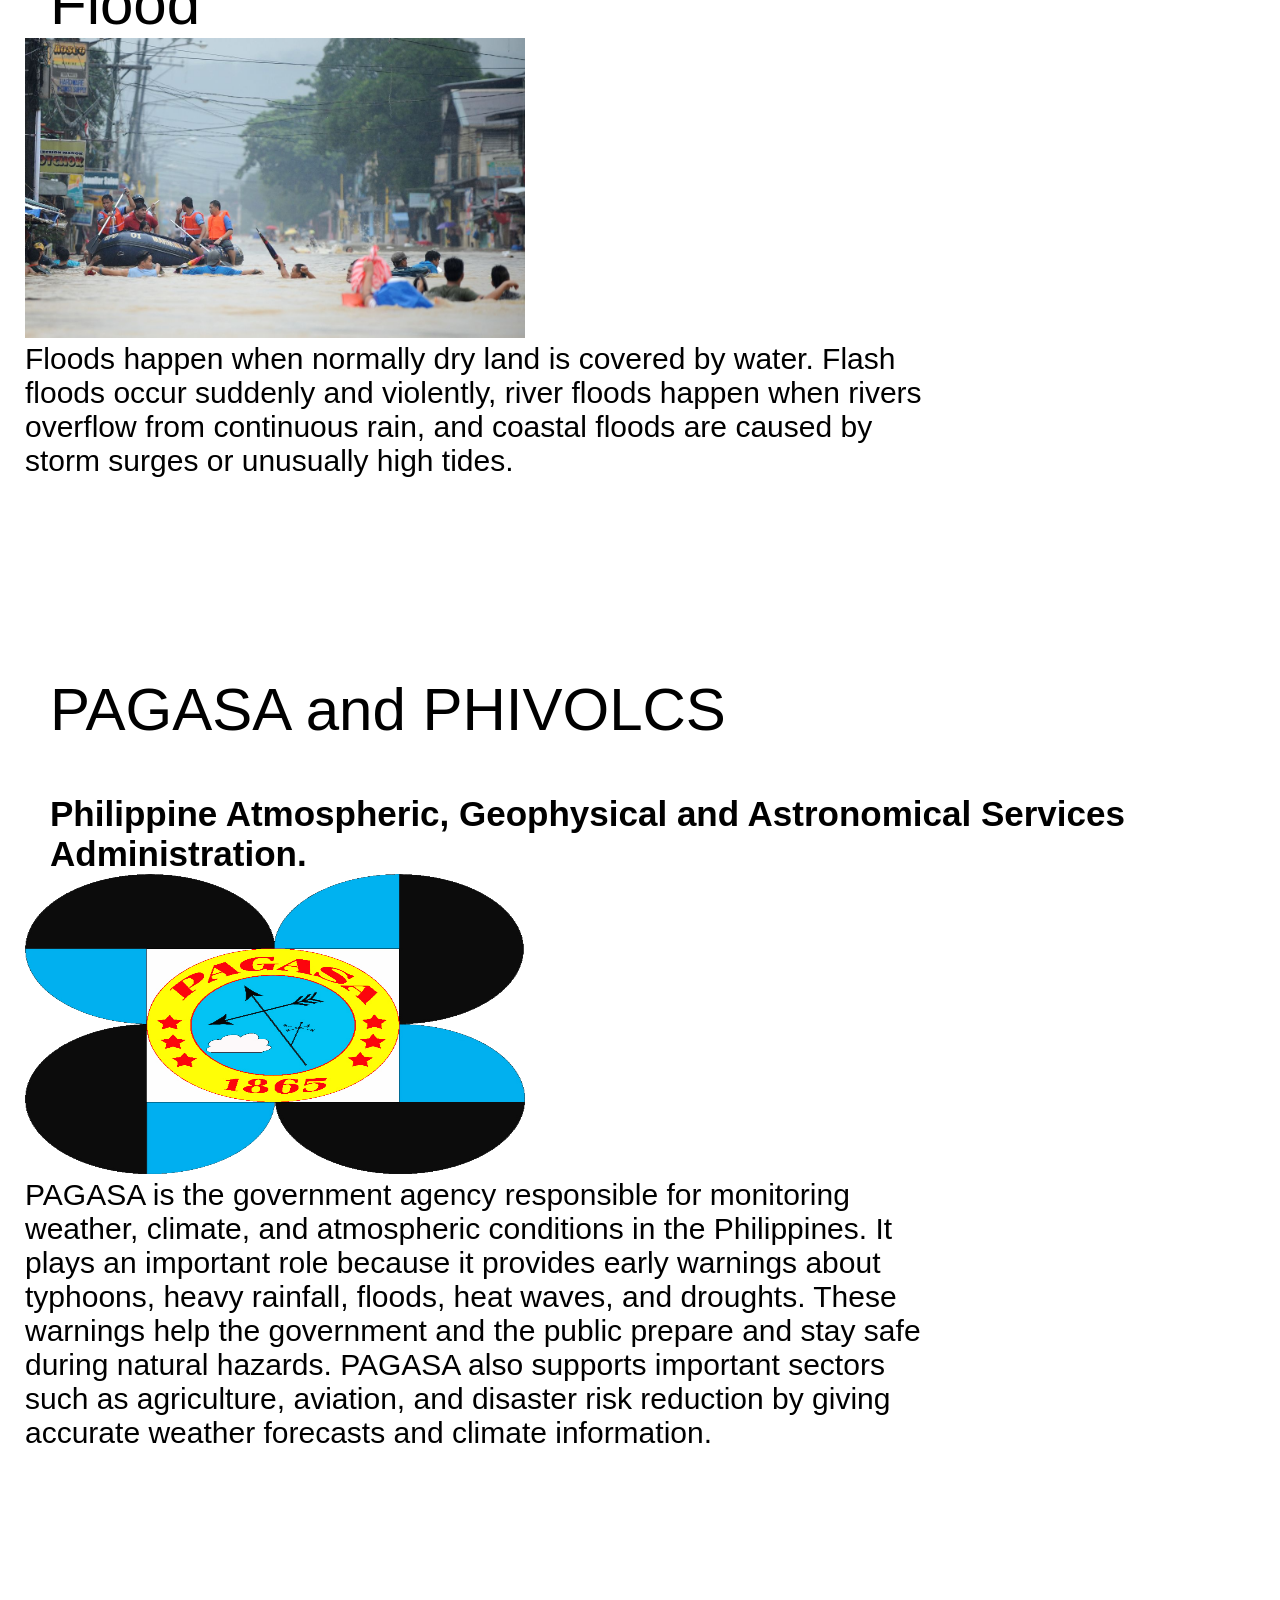
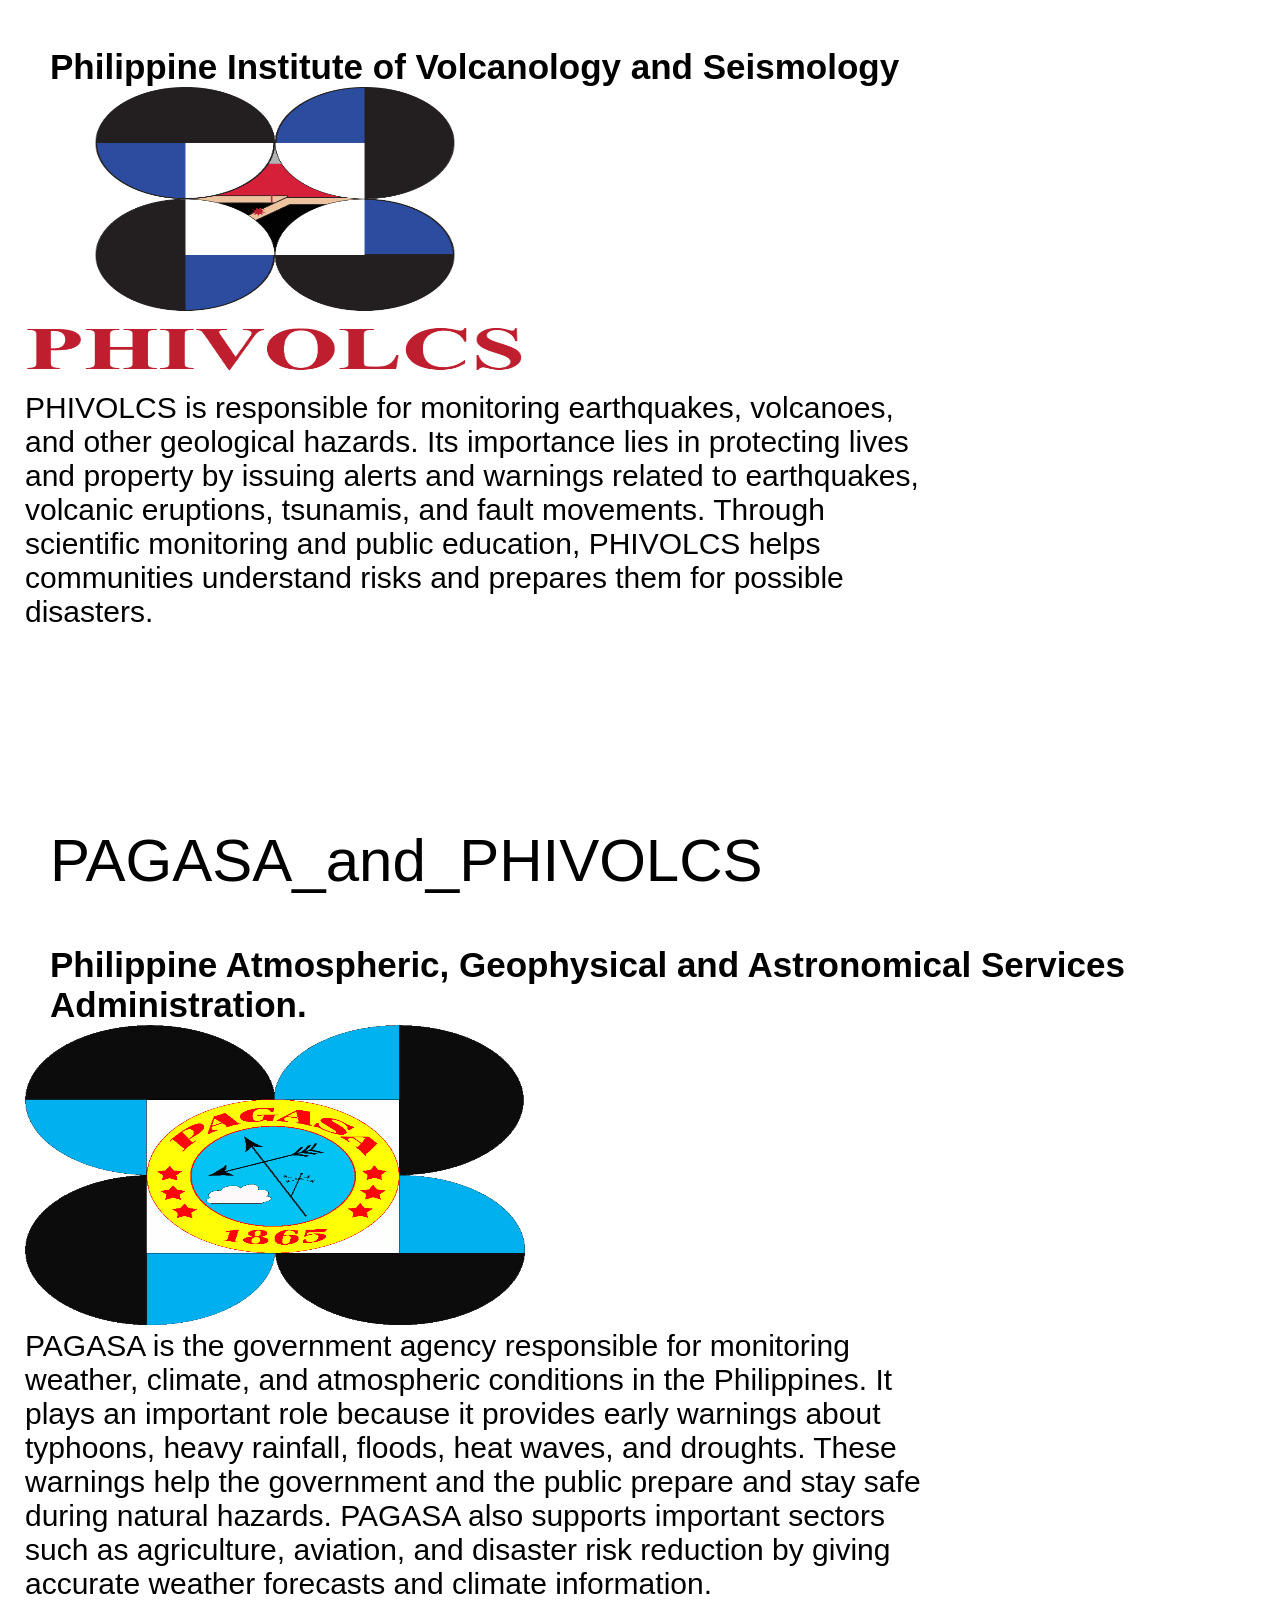
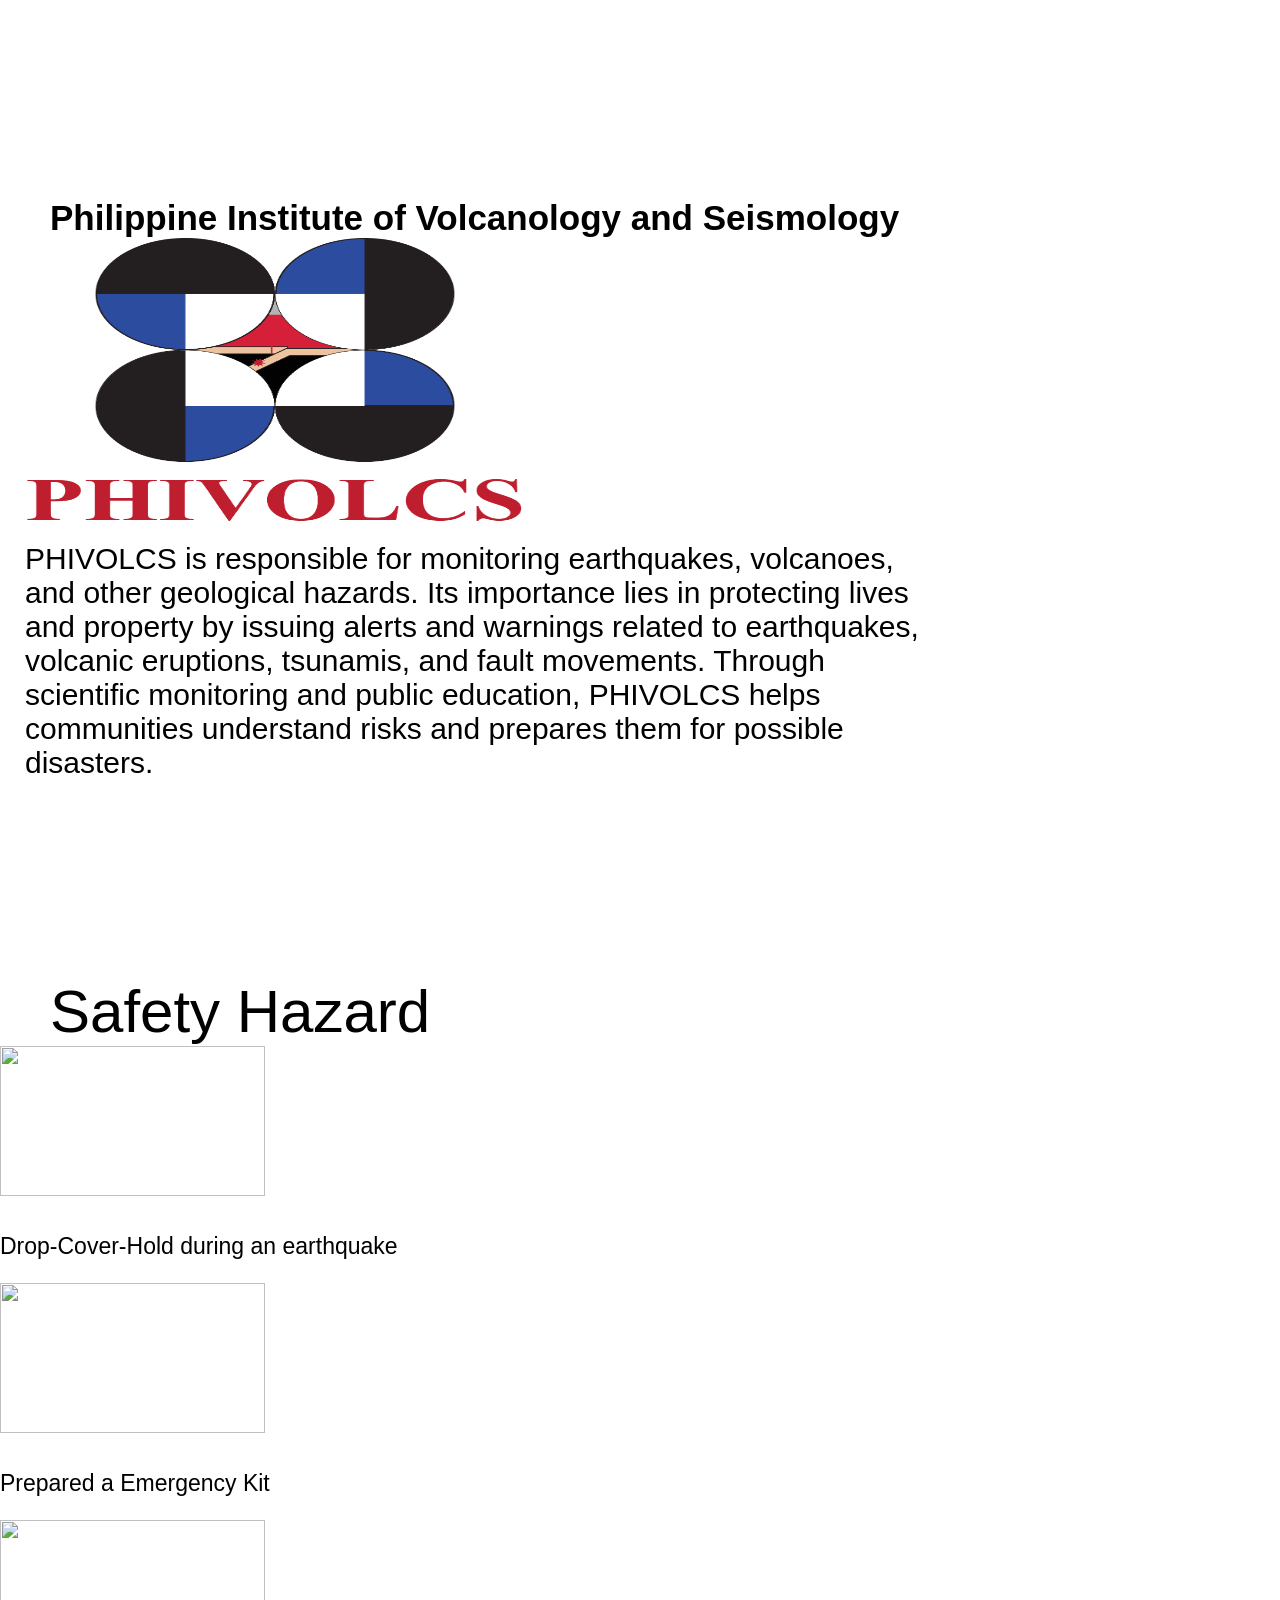
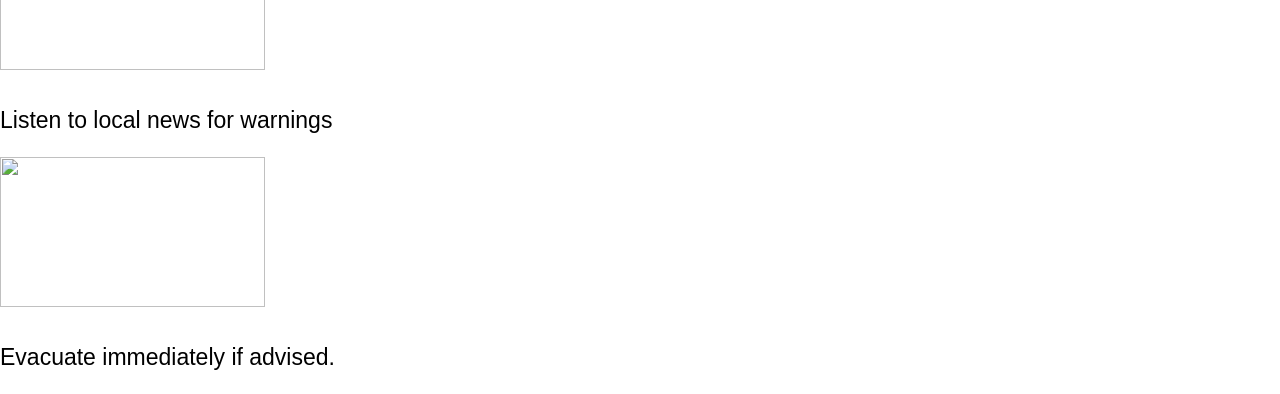
==== commit a5d645ff: "Update index.html" ====
--- a/index.html
+++ b/index.html
@@ -32,46 +32,82 @@
             <img class="hydrometeorological_hazards_2" src="Picture/phivolcs.png">
             <p class="hydrometeorological_hazards_Title_Button">PAGASA and PHIVOLCS<button class="geologic_hazards_Button"><a href="#PAGASA_and_PHIVOLCS">&#8594;</a></</button></p>
         </div>
+        <div class="safety_hazards">
+            <p class="hydrometeorological_hazards_Title">Safety Hazard</p>
+            <img class="Safety_Hazard" src="Picture/Safety_Hazard.png">
+            <p class="safety_hazards_Title_Button">Safety Hazard<button class="geologic_hazards_Button"><a href="#PAGASA_and_PHIVOLCS">&#8594;</a></</button></p>
+        </div>
     </div>
     <div>
         <p class="Geologic_hazards_Text_Title" id="Geologic_hazards">Geologic hazards</p>
-        <p class="Geologic_hazards_Text">A geological hazard is a natural disaster caused by processes happening inside or on the surface of the Earth. These events can damage property, harm people, and change the environment. Pacific island countries and territories are all highly vulnerable to geological hazards because they are located within the Pacific Ring of Fire, home to about two-thirds of all the active or dormant volcanoes on Earth. (Source: <a href="https://www.unesco.org/en/articles/what-do-we-mean-geohazard?" target="_blank">PHIVOLCS</a>)</p>
+        <p class="Geologic_hazards_Text">A geological hazard is a natural disaster caused by processes happening inside or on the surface of the Earth. These events can damage property, harm people, and change the environment. Pacific island countries and territories are all highly vulnerable to geological hazards because they are located within the Pacific Ring of Fire, home to about two-thirds of all the active or dormant volcanoes on Earth.</p>
 
         <p class="Geologic_hazards_Text_Title">Earthquake</p>
         <img class="Pictures" src="Picture/EarthQuake.jpg">
-        <p class="Geologic_hazards_Text_1">An earthquake happens when the ground suddenly shakes due to movement of tectonic plates beneath the Earth surface. Caused by the release of energy along faults. Can destroy buildings, roads, and bridges. May trigger landslides or tsunamis.(Source: <a href="https://www2.phivolcs.dost.gov.ph/earthquake-hazards/?" target="_blank">PHIVOLCS</a>)</p>
+        <p class="Geologic_hazards_Text_1">An earthquake happens when the ground suddenly shakes due to movement of tectonic plates beneath the Earth surface. Caused by the release of energy along faults. Can destroy buildings, roads, and bridges. May trigger landslides or tsunamis.</p>
         
         <p class="Geologic_hazards_Text_Title">Volcano Eruption</p>
         <img class="Pictures" src="Picture/Volcano_Eruption.jpg">
-        <p class="Geologic_hazards_Text_1">A volcanic eruption occurs when magma (hot melted rock), ash, and gases escape from a volcano. Can produce lava flows, ashfall, and toxic gases. May destroy nearby communities. Can affect climate temporarily.(Source: <a href="https://www2.phivolcs.dost.gov.ph/introduction-to-volcanoes/?" target="_blank">PHIVOLCS</a>)</p>
+        <p class="Geologic_hazards_Text_1">A volcanic eruption occurs when magma (hot melted rock), ash, and gases escape from a volcano. Can produce lava flows, ashfall, and toxic gases. May destroy nearby communities. Can affect climate temporarily.</p>
 
         <p class="Geologic_hazards_Text_Title">Tsunami</p>
         <img class="Pictures" src="Picture/Tsunami.jpg">
-        <p class="Geologic_hazards_Text_1">A tsunami is a series of huge ocean waves usually caused by underwater earthquakes, volcanic eruptions, or landslides. Travels very fast across oceans. Causes severe flooding in coastal areas. Can destroy homes and buildings near the shore.(Source: <a href="https://www2.phivolcs.dost.gov.ph/earthquake-hazards/?" target="_blank">PHIVOLCS</a>)</p>
+        <p class="Geologic_hazards_Text_1">A tsunami is a series of huge ocean waves usually caused by underwater earthquakes, volcanic eruptions, or landslides. Travels very fast across oceans. Causes severe flooding in coastal areas. Can destroy homes and buildings near the shore.</p>
     </div>
     <div>
         <p class="Geologic_hazards_Text_Title" id="Hydrometeorological_hazards">Hydrometeorological hazards</p>
-        <p class="Geologic_hazards_Text">“Process or phenomenon of atmospheric, hydrological or oceanographic nature that may cause loss of life, injury or other health impacts, property damage, loss of livelihoods and services, social and economic disruption, or environmental damage”. (Source: <a href="https://www.operandum-project.eu/news/what-are-hydrometeorological-hazards/" target="_blank">operandum</a>)</p>
+        <p class="Geologic_hazards_Text">“Process or phenomenon of atmospheric, hydrological or oceanographic nature that may cause loss of life, injury or other health impacts, property damage, loss of livelihoods and services, social and economic disruption, or environmental damage”. </p>
 
         <p class="Geologic_hazards_Text_Title">Typhoon</p>
         <img class="Pictures" src="Picture/Typhoon.png">
-        <p class="Geologic_hazards_Text_1">A typhoon is a strong tropical cyclone in the Western Pacific, with rotating winds around a low-pressure center called the eye. They are classified by wind speed, from tropical depression to super typhoon, with stronger winds causing more damage.(Source: <a href=https://www.pagasa.dost.gov.ph/ target="_blank">PAGASA</a>)</p>
+        <p class="Geologic_hazards_Text_1">A typhoon is a strong tropical cyclone in the Western Pacific, with rotating winds around a low-pressure center called the eye. They are classified by wind speed, from tropical depression to super typhoon, with stronger winds causing more damage.</p>
         
         <p class="Geologic_hazards_Text_Title">Flood</p>
         <img class="Pictures" src="Picture/Flood.jpg">
-        <p class="Geologic_hazards_Text_1">Floods happen when normally dry land is covered by water. Flash floods occur suddenly and violently, river floods happen when rivers overflow from continuous rain, and coastal floods are caused by storm surges or unusually high tides.(Source: <a href=https://www.pagasa.dost.gov.ph/learning-tools/floods target="_blank">PAGASA</a>)</p>
+        <p class="Geologic_hazards_Text_1">Floods happen when normally dry land is covered by water. Flash floods occur suddenly and violently, river floods happen when rivers overflow from continuous rain, and coastal floods are caused by storm surges or unusually high tides.</p>
     </div>
     <div>
         <p class="Geologic_hazards_Text_Title" id="PAGASA_and_PHIVOLCS">PAGASA and PHIVOLCS</p>
 
         <p class="Geologic_hazards_Text_Title_1"><b>Philippine Atmospheric, Geophysical and Astronomical Services Administration.</b></p>
         <img class="Pictures" src="Picture/pagasa-logo.png">
-        <p class="Geologic_hazards_Text_1">PAGASA is the government agency responsible for monitoring weather, climate, and atmospheric conditions in the Philippines. It plays an important role because it provides early warnings about typhoons, heavy rainfall, floods, heat waves, and droughts. These warnings help the government and the public prepare and stay safe during natural hazards. PAGASA also supports important sectors such as agriculture, aviation, and disaster risk reduction by giving accurate weather forecasts and climate information.(Source: <a href=https://www.pagasa.dost.gov.ph target="_blank">DOST</a>)</p>
+        <p class="Geologic_hazards_Text_1">PAGASA is the government agency responsible for monitoring weather, climate, and atmospheric conditions in the Philippines. It plays an important role because it provides early warnings about typhoons, heavy rainfall, floods, heat waves, and droughts. These warnings help the government and the public prepare and stay safe during natural hazards. PAGASA also supports important sectors such as agriculture, aviation, and disaster risk reduction by giving accurate weather forecasts and climate information.</p>
         
         <p class="Geologic_hazards_Text_Title_1"><b>Philippine Institute of Volcanology and Seismology</b></p>
         <img class="Pictures" src="Picture/phivolcs.png">
-        <p class="Geologic_hazards_Text_1">PHIVOLCS is responsible for monitoring earthquakes, volcanoes, and other geological hazards. Its importance lies in protecting lives and property by issuing alerts and warnings related to earthquakes, volcanic eruptions, tsunamis, and fault movements. Through scientific monitoring and public education, PHIVOLCS helps communities understand risks and prepares them for possible disasters.(Source: <a href="https://www.phivolcs.dost.gov.ph" target="_blank">DOST</a>)</p>
+        <p class="Geologic_hazards_Text_1">PHIVOLCS is responsible for monitoring earthquakes, volcanoes, and other geological hazards. Its importance lies in protecting lives and property by issuing alerts and warnings related to earthquakes, volcanic eruptions, tsunamis, and fault movements. Through scientific monitoring and public education, PHIVOLCS helps communities understand risks and prepares them for possible disasters.</p>
     </div>
+    <div>
+        <p class="Geologic_hazards_Text_Title" id="PAGASA_and_PHIVOLCS">PAGASA_and_PHIVOLCS</p>
+
+        <p class="Geologic_hazards_Text_Title_1"><b>Philippine Atmospheric, Geophysical and Astronomical Services Administration.</b></p>
+        <img class="Pictures" src="Picture/pagasa-logo.png">
+        <p class="Geologic_hazards_Text_1">PAGASA is the government agency responsible for monitoring weather, climate, and atmospheric conditions in the Philippines. It plays an important role because it provides early warnings about typhoons, heavy rainfall, floods, heat waves, and droughts. These warnings help the government and the public prepare and stay safe during natural hazards. PAGASA also supports important sectors such as agriculture, aviation, and disaster risk reduction by giving accurate weather forecasts and climate information.</p>
+        
+        <p class="Geologic_hazards_Text_Title_1"><b>Philippine Institute of Volcanology and Seismology</b></p>
+        <img class="Pictures" src="Picture/phivolcs.png">
+        <p class="Geologic_hazards_Text_1">PHIVOLCS is responsible for monitoring earthquakes, volcanoes, and other geological hazards. Its importance lies in protecting lives and property by issuing alerts and warnings related to earthquakes, volcanic eruptions, tsunamis, and fault movements. Through scientific monitoring and public education, PHIVOLCS helps communities understand risks and prepares them for possible disasters.</p>
+    </div>
+    <div>
+        <p class="Geologic_hazards_Text_Title" id="Safety_Hazard_Area">Safety Hazard</p>
+        <div class="safety_hazards_1">
+            <img class="geologic_hazards_1" src="Picture/Drop_Cover_Hold.png">
+            <p class="geologic_hazards_Title_Button">Drop-Cover-Hold during an earthquake</p>
+        </div>
+        <div class="safety_hazards_1">
+            <img class="geologic_hazards_1" src="Picture/kit.jpg">
+            <p class="geologic_hazards_Title_Button">Prepared a Emergency Kit</p>
+        </div>
+        <div class="safety_hazards_1">
+            <img class="geologic_hazards_1" src="Picture/News.jpg">
+            <p class="geologic_hazards_Title_Button">Listen to local news for warnings</p>
+        </div>
+        <div class="safety_hazards_1">
+            <img class="geologic_hazards_1" src="Picture/Evacuation.jpg">
+            <p class="geologic_hazards_Title_Button">Evacuate immediately if advised.</p>
+        </div>
+
+    </div>
+    
 </body>
 </html>
-
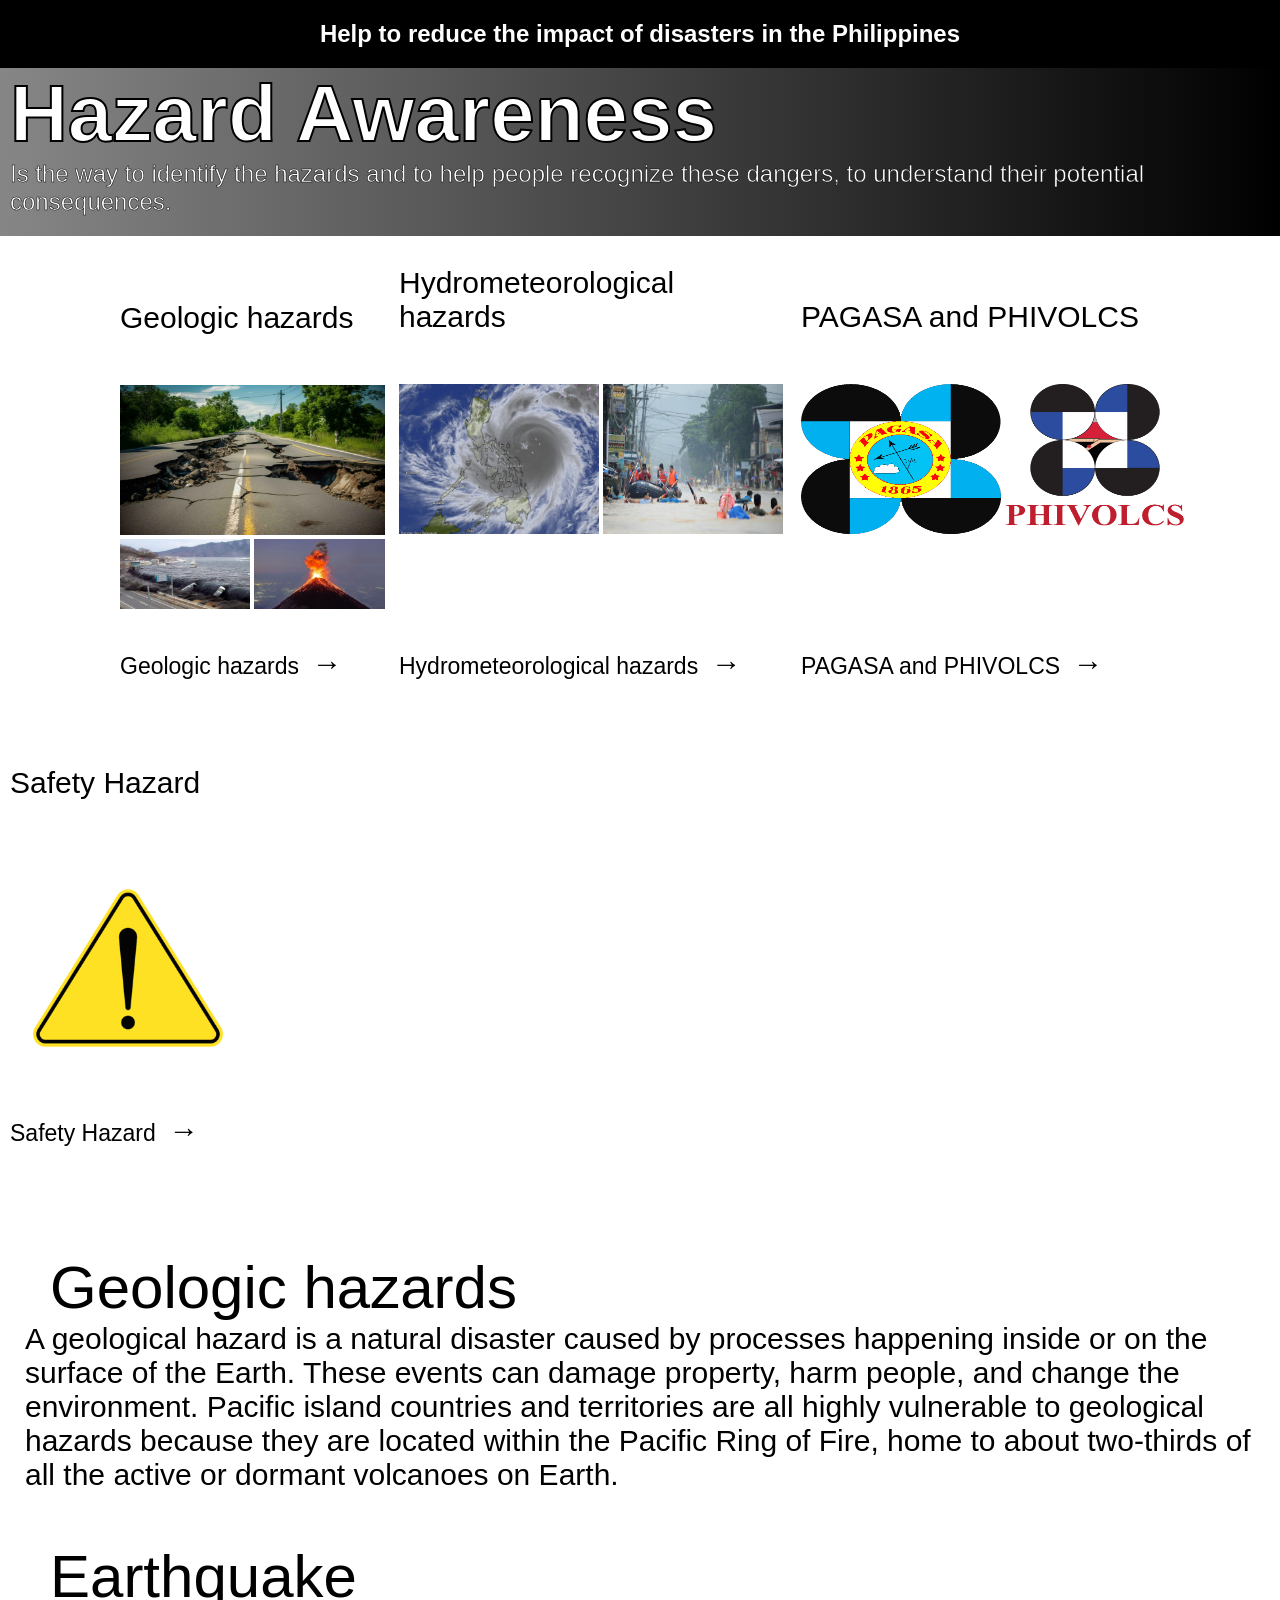
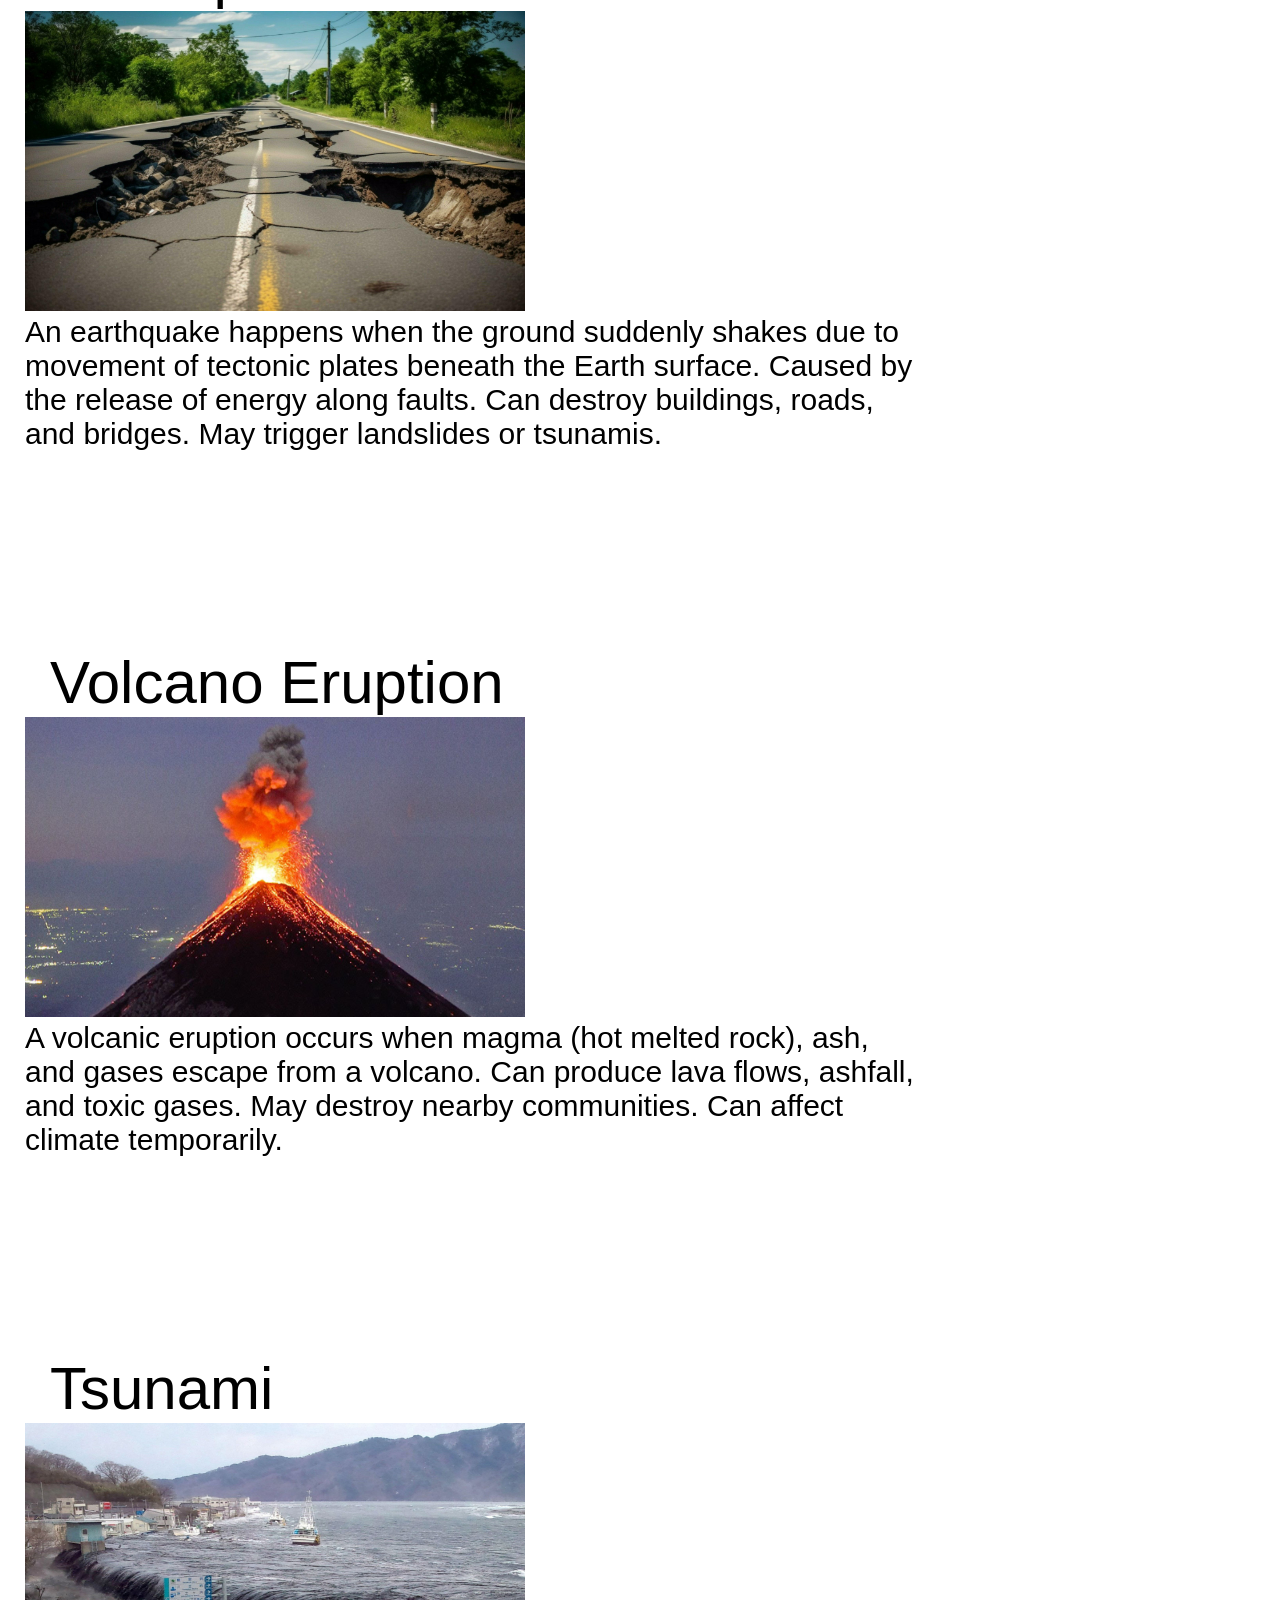
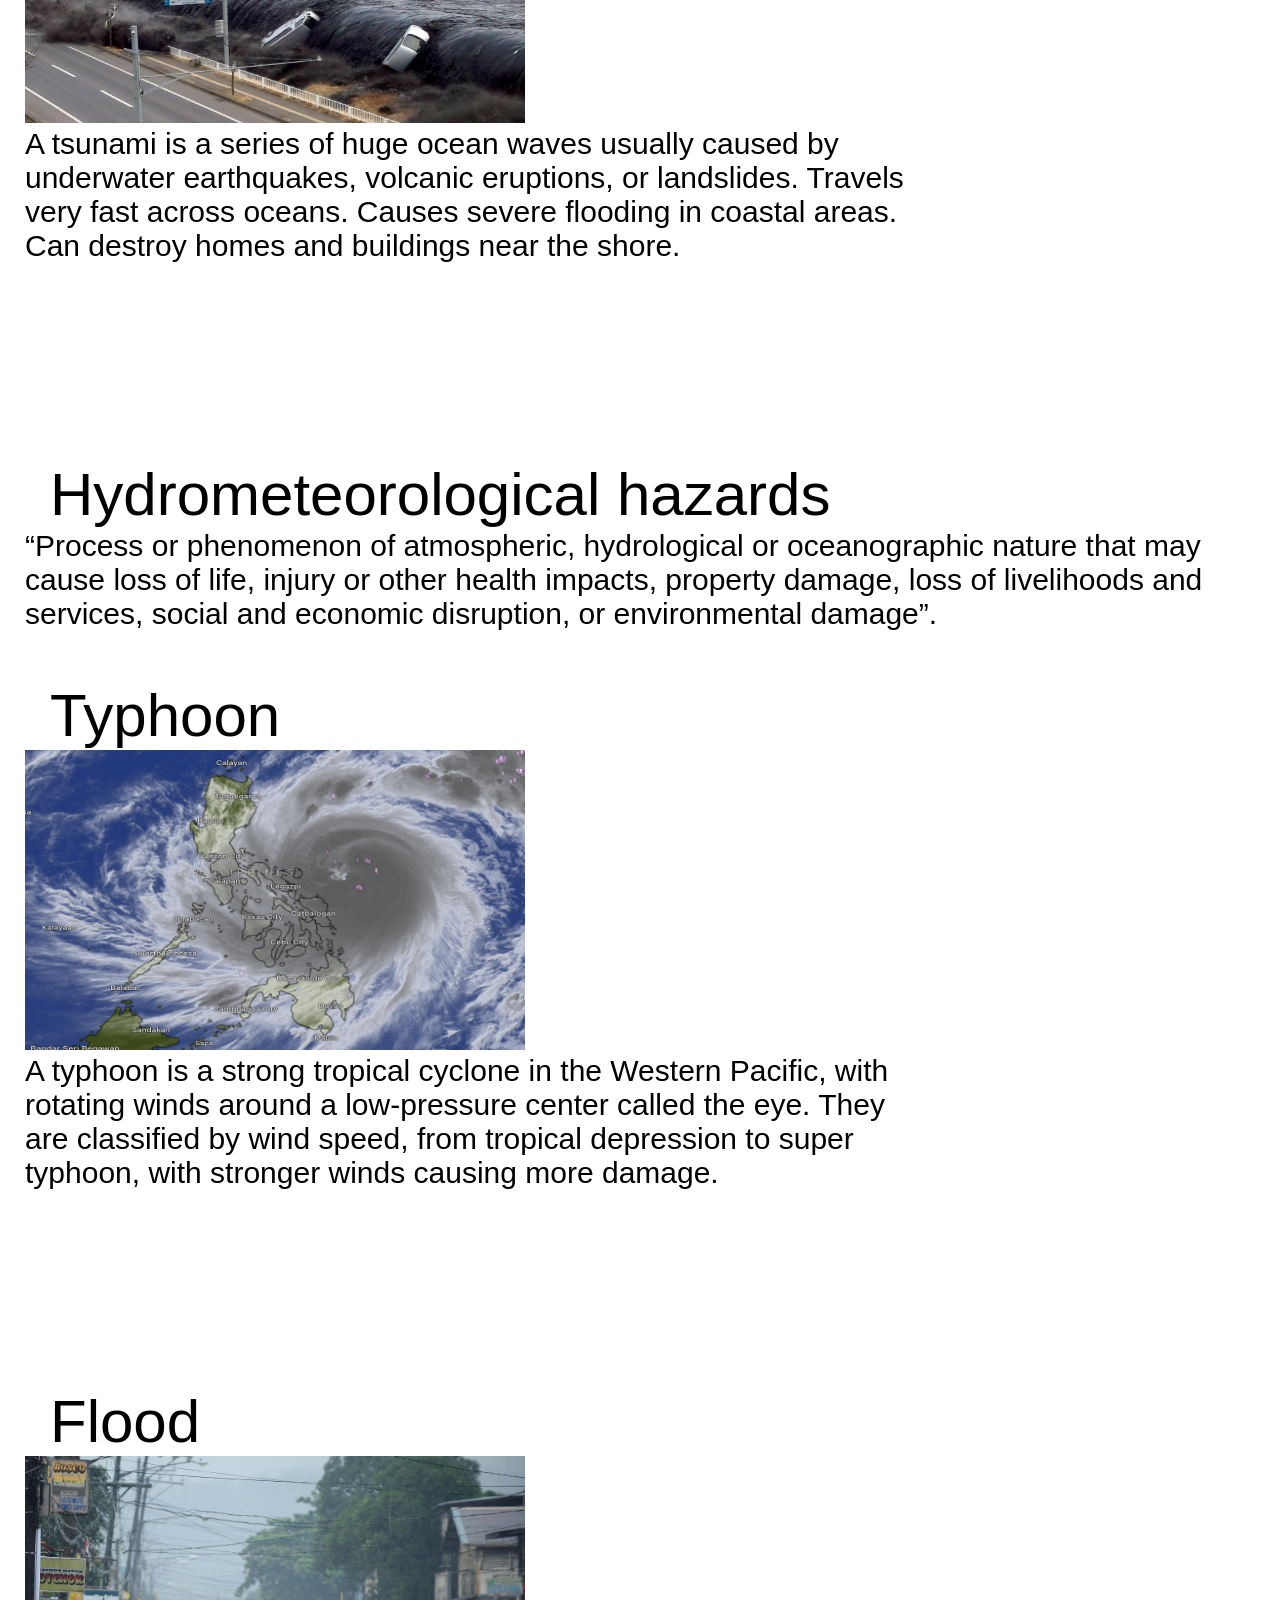
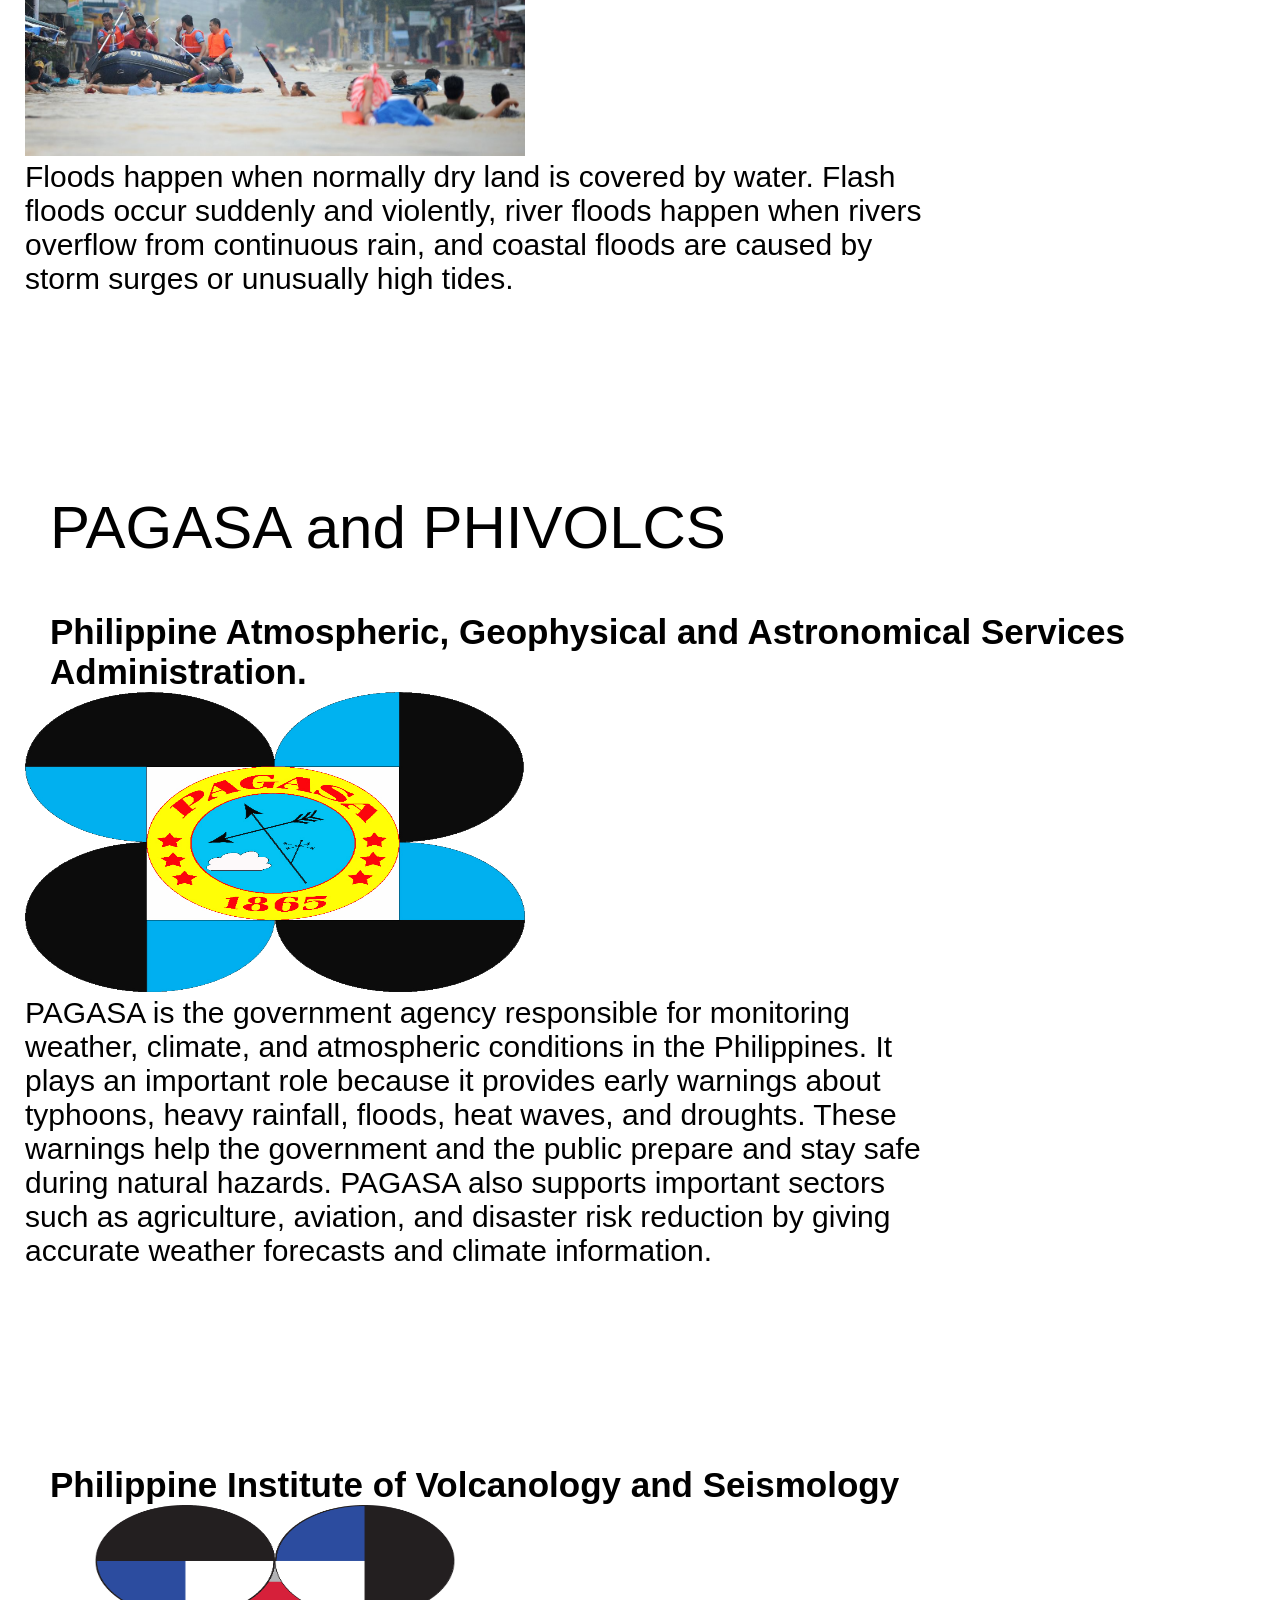
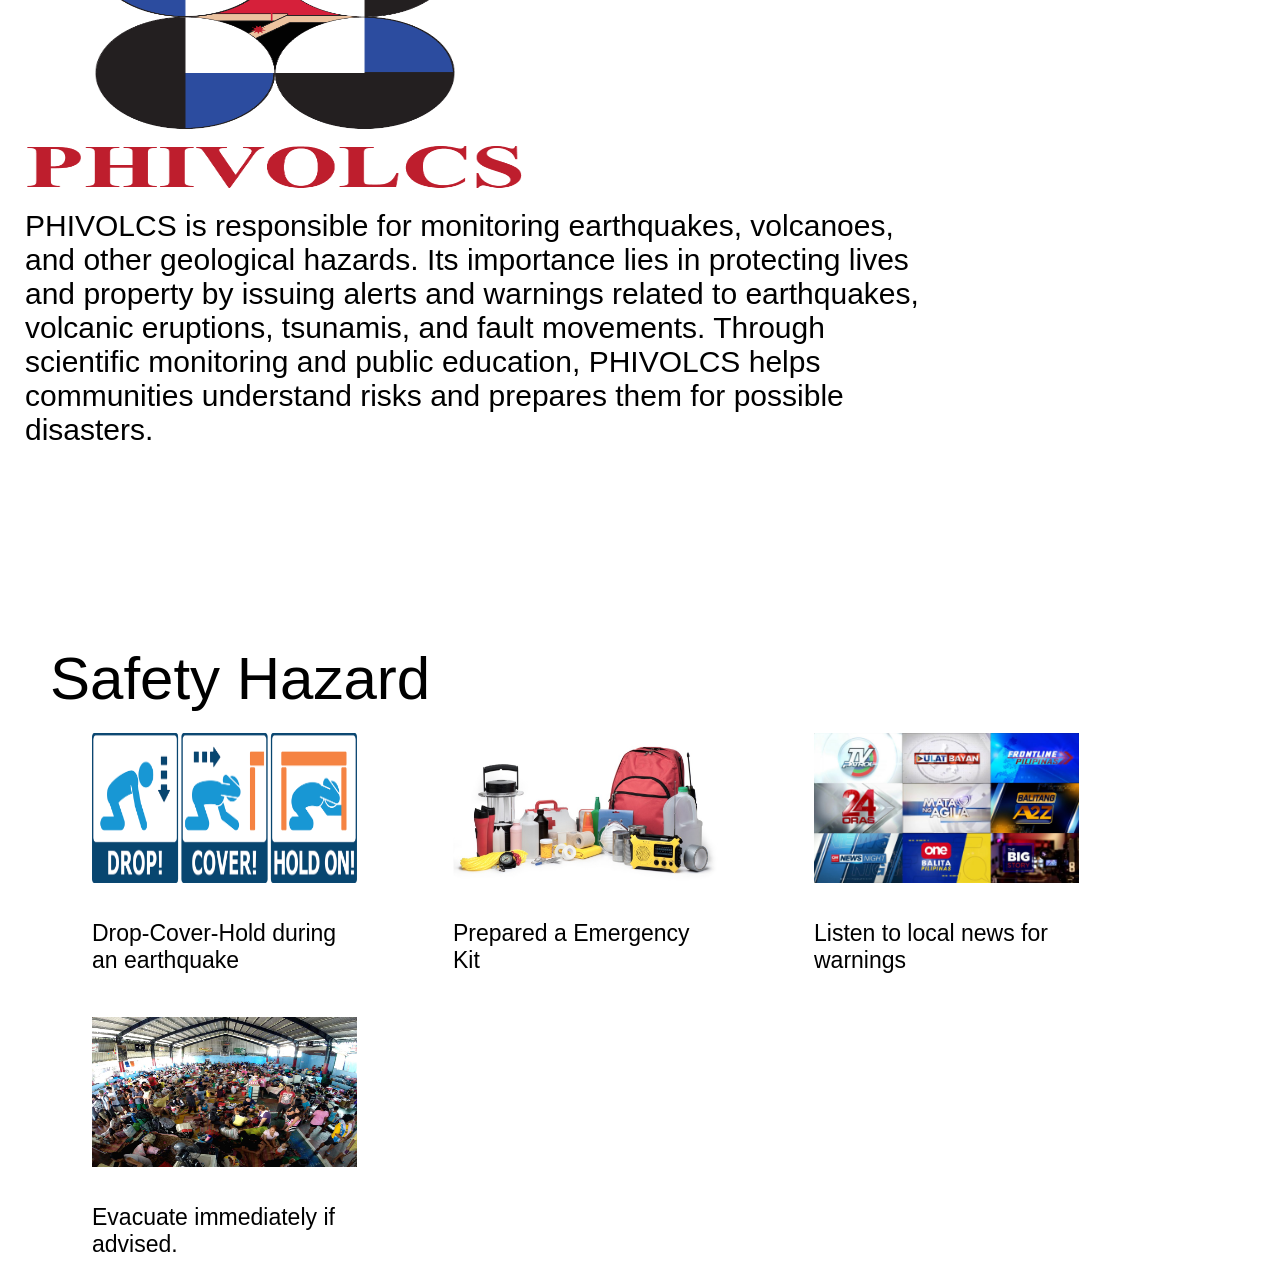
==== commit 774ecf1c: "Update index.html" ====
--- a/index.html
+++ b/index.html
@@ -78,17 +78,6 @@
         <p class="Geologic_hazards_Text_1">PHIVOLCS is responsible for monitoring earthquakes, volcanoes, and other geological hazards. Its importance lies in protecting lives and property by issuing alerts and warnings related to earthquakes, volcanic eruptions, tsunamis, and fault movements. Through scientific monitoring and public education, PHIVOLCS helps communities understand risks and prepares them for possible disasters.</p>
     </div>
     <div>
-        <p class="Geologic_hazards_Text_Title" id="PAGASA_and_PHIVOLCS">PAGASA_and_PHIVOLCS</p>
-
-        <p class="Geologic_hazards_Text_Title_1"><b>Philippine Atmospheric, Geophysical and Astronomical Services Administration.</b></p>
-        <img class="Pictures" src="Picture/pagasa-logo.png">
-        <p class="Geologic_hazards_Text_1">PAGASA is the government agency responsible for monitoring weather, climate, and atmospheric conditions in the Philippines. It plays an important role because it provides early warnings about typhoons, heavy rainfall, floods, heat waves, and droughts. These warnings help the government and the public prepare and stay safe during natural hazards. PAGASA also supports important sectors such as agriculture, aviation, and disaster risk reduction by giving accurate weather forecasts and climate information.</p>
-        
-        <p class="Geologic_hazards_Text_Title_1"><b>Philippine Institute of Volcanology and Seismology</b></p>
-        <img class="Pictures" src="Picture/phivolcs.png">
-        <p class="Geologic_hazards_Text_1">PHIVOLCS is responsible for monitoring earthquakes, volcanoes, and other geological hazards. Its importance lies in protecting lives and property by issuing alerts and warnings related to earthquakes, volcanic eruptions, tsunamis, and fault movements. Through scientific monitoring and public education, PHIVOLCS helps communities understand risks and prepares them for possible disasters.</p>
-    </div>
-    <div>
         <p class="Geologic_hazards_Text_Title" id="Safety_Hazard_Area">Safety Hazard</p>
         <div class="safety_hazards_1">
             <img class="geologic_hazards_1" src="Picture/Drop_Cover_Hold.png">
@@ -111,3 +100,4 @@
     
 </body>
 </html>
+
--- a/CODES.css
+++ b/CODES.css
@@ -7,6 +7,7 @@
 #Geologic_hazards
 #Hydrometeorological_hazards
 #PAGASA_and_PHIVOLCS
+#Safety_Hazard_Area
 /* TOP */
 * {
     margin: 0;
@@ -44,31 +45,31 @@
 
 }
 .Hazard_Title {
-    text-align: right;
+    text-align: left;
     font-family: Arial, "Helvetica Neue", Helvetica, sans-serif;
     font-size: 80px;
     color:white;
     -webkit-text-stroke: 2px #000000;
     margin: 0;
-    padding-right:10px;
+    padding-left:10px;
     
 }
 .Main_Text_Hazard {
-    text-align: right;
+    text-align: left;
     font-family: Arial, Helvetica, sans-serif;
     font-size: 24px;
     color:white;
     -webkit-text-stroke: 0.5px #000000;
     padding-bottom: 20px;
     margin: 0px;
-    padding-right:10px;
+    padding-left:10px;
 
 }
 /* List */
 .geologic_hazards {
     display: inline-block;
-    margin-left: 165px;
-    width: 280px;
+    margin-left: 120px;
+    width: 265px;
 
 }
 .geologic_hazards_Title {
@@ -114,9 +115,8 @@
 /*hydrometeorological_hazards*/
 .hydrometeorological_hazards{
     display: inline-block;
-    margin-left: 60px;
-
-    width: 400px;
+    margin-left: 10px;
+    width: 388px;
     
 }
 .hydrometeorological_hazards_Title{
@@ -137,6 +137,23 @@
     font-family:Verdana, Geneva, Tahoma, sans-serif;
     font-size: 23px;
 }
+.safety_hazards{
+    display: inline-block;
+    margin-left: 10px;
+    width: auto;
+    margin-top: 0;
+    
+}
+.Safety_Hazard {
+    width: 236px;
+    height: auto;
+}
+.safety_hazards_Title_Button{
+
+    font-family:Verdana, Geneva, Tahoma, sans-serif;
+    font-size: 23px;
+}
+
 /* Main Text Area */
 .Geologic_hazards_Text_Title{
     margin-top: 50px;
@@ -178,6 +195,12 @@
     font-size: 35px;
     margin-bottom:0 ;
     padding: 0;
+}
+.safety_hazards_1 {
+    display: inline-block;
+    margin-left: 92px;
+    margin-top:20px;
+    width: 265px;
 }
 
 /* ============================= */
@@ -227,6 +250,7 @@
 
     /* STACK SECTIONS VERTICALLY */
     .geologic_hazards,
+    .safety_hazards,
     .hydrometeorological_hazards {
         display: block;
         width: 100%;
@@ -240,6 +264,7 @@
     .geologic_hazards_3,
     .hydrometeorological_hazards_1,
     .hydrometeorological_hazards_2,
+    .Safety_Hazard,
     .Pictures {
     width: auto; 
     max-width: 100%;
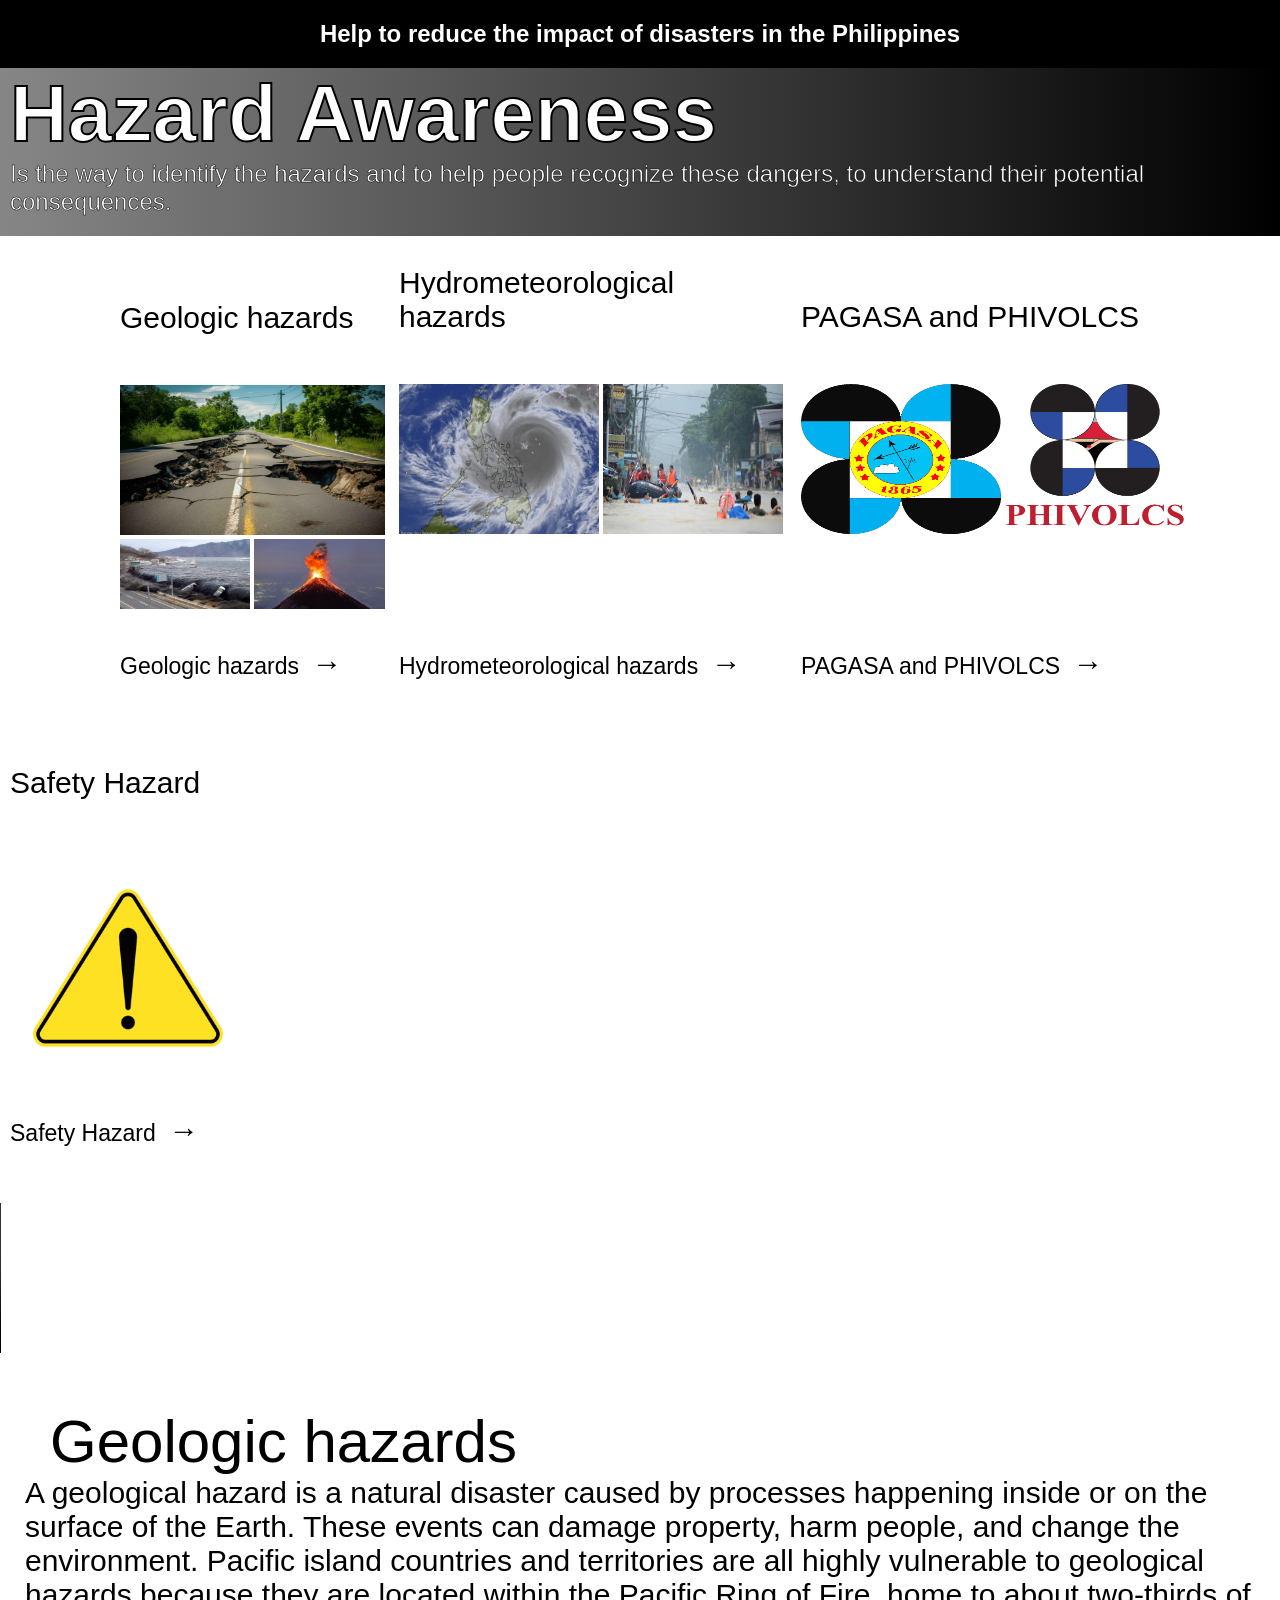
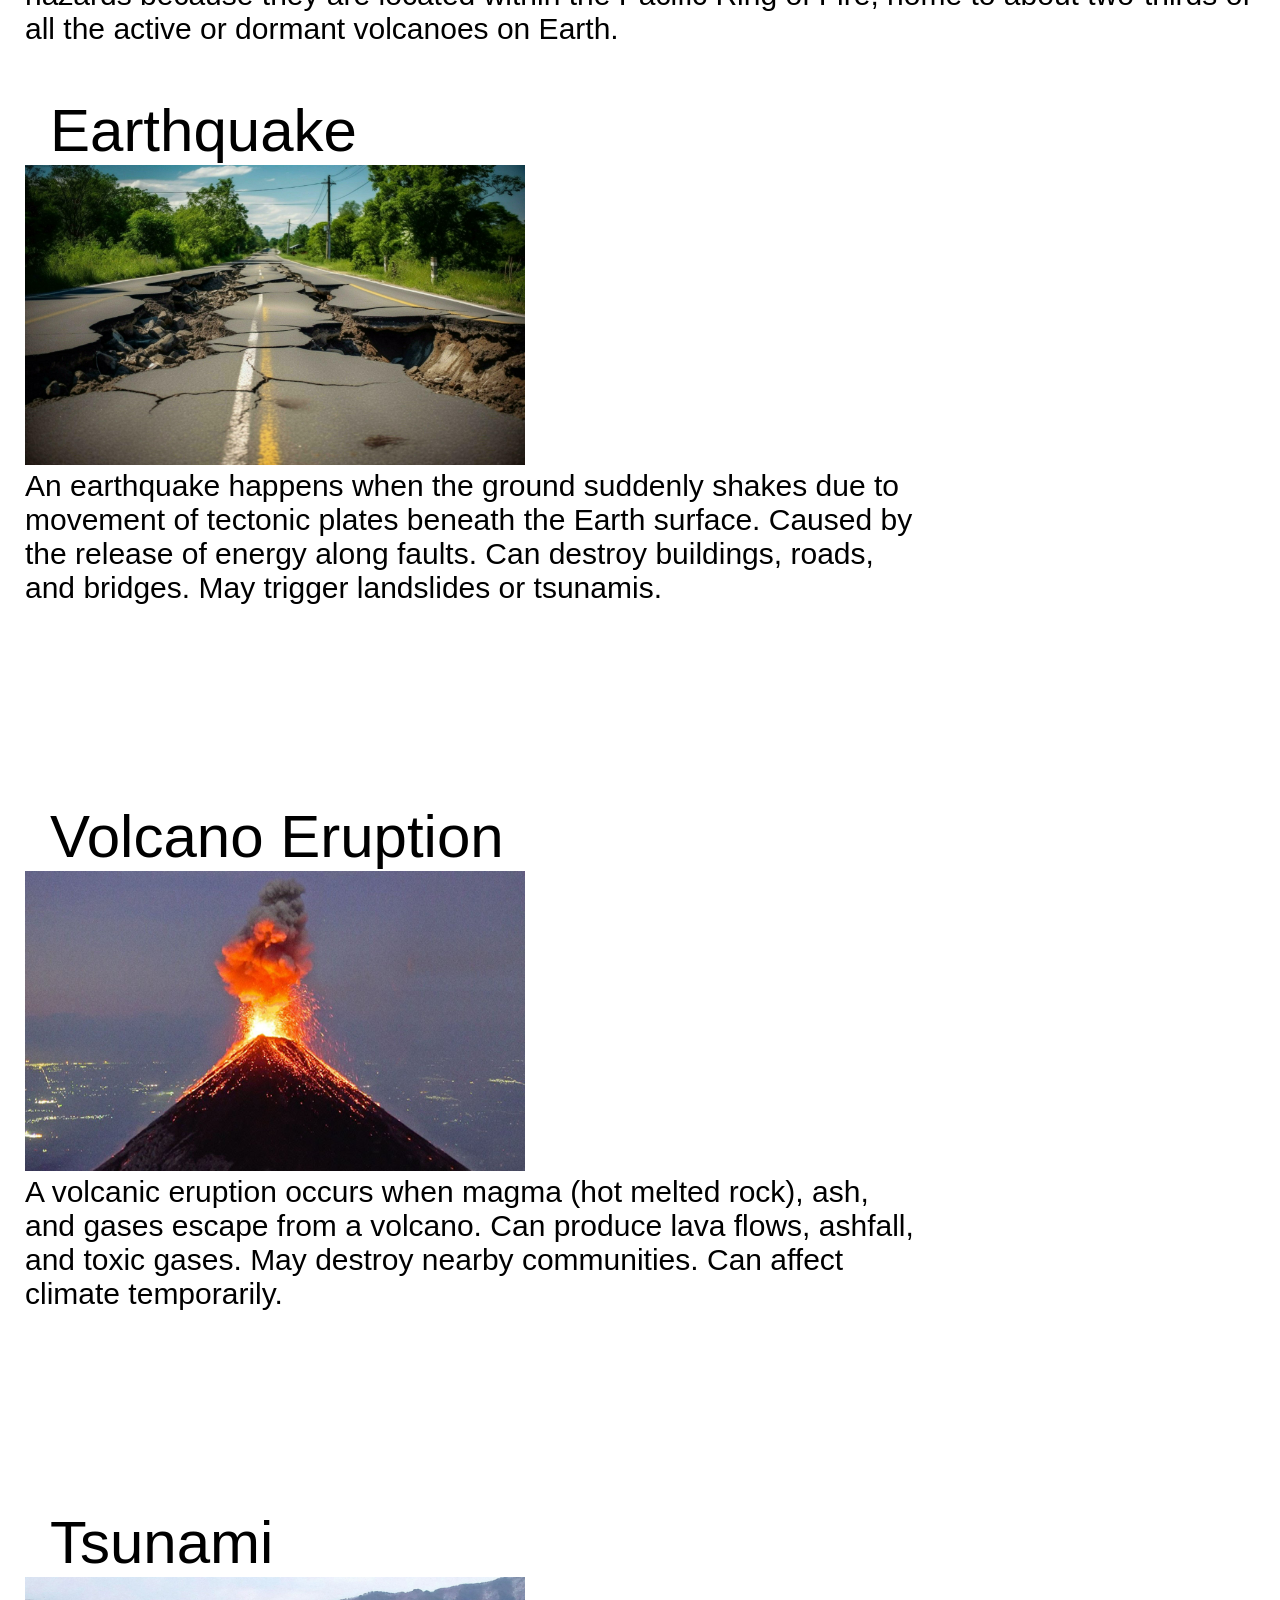
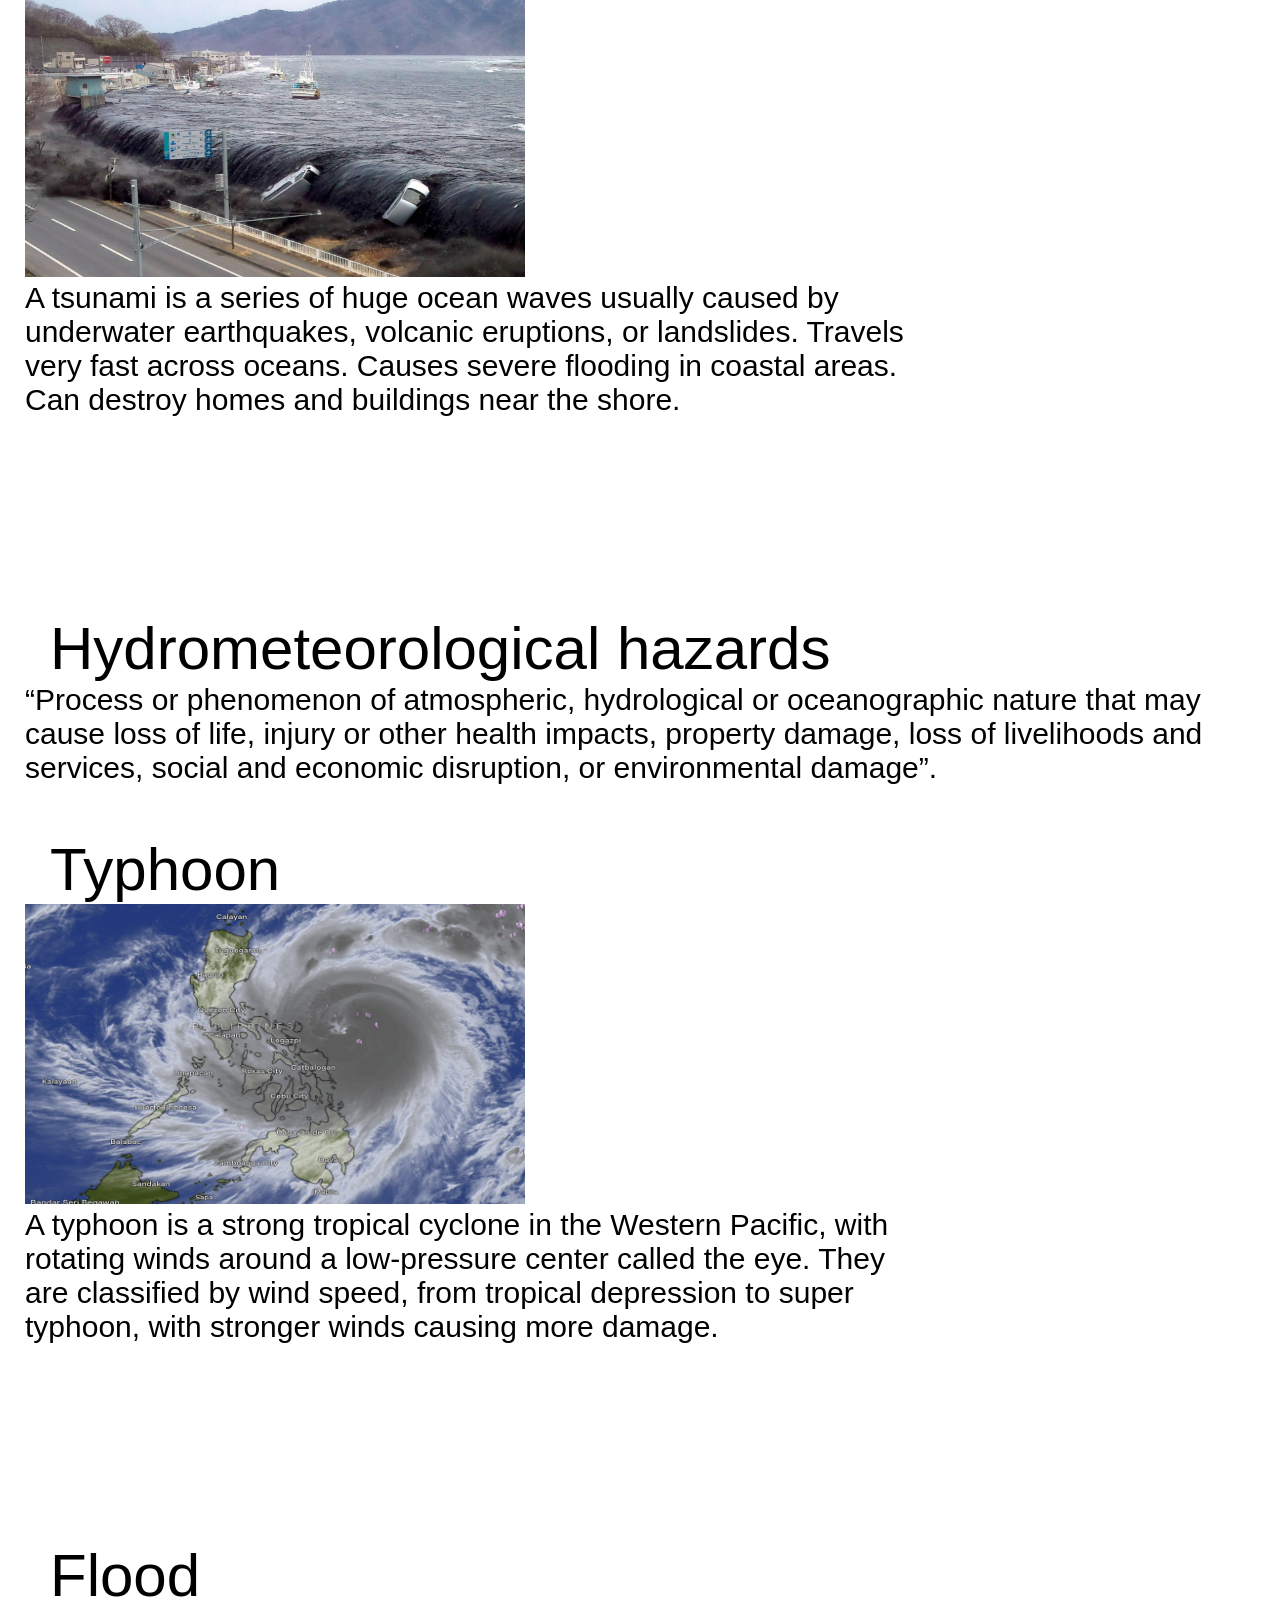
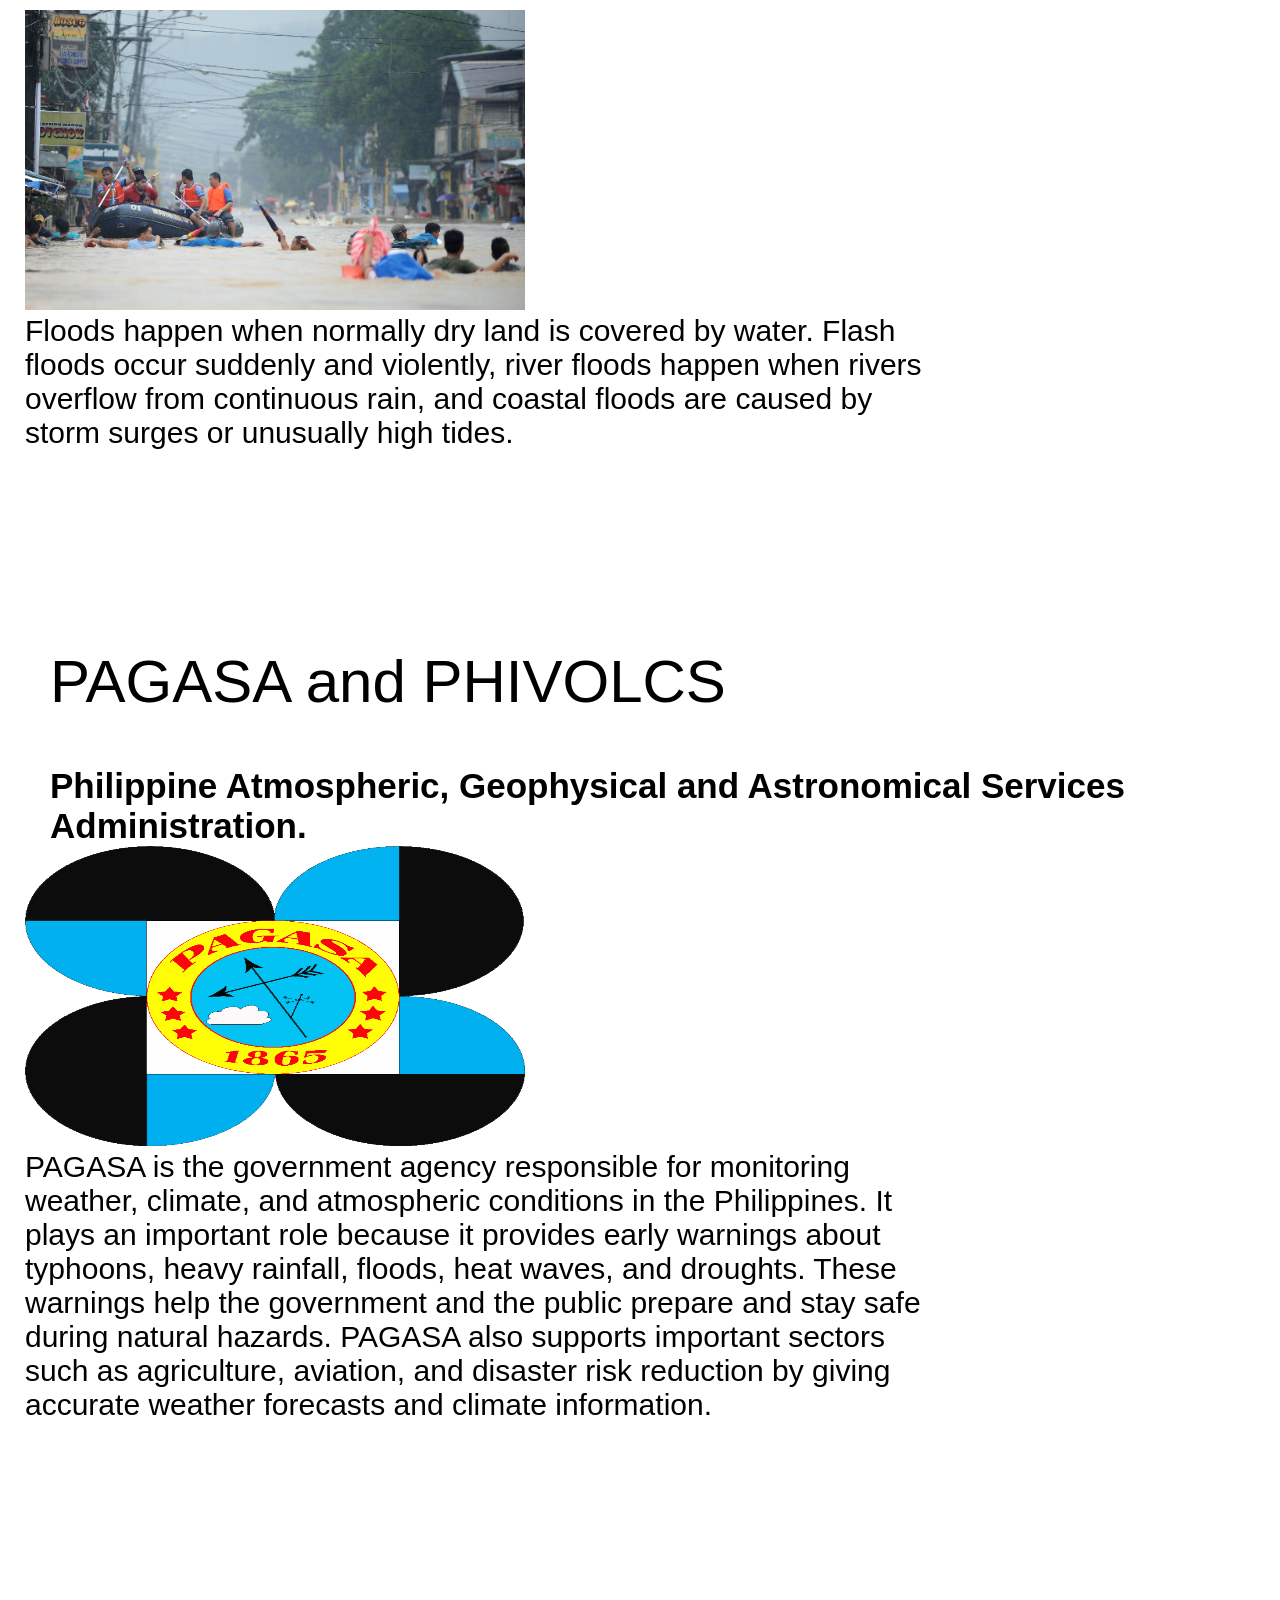
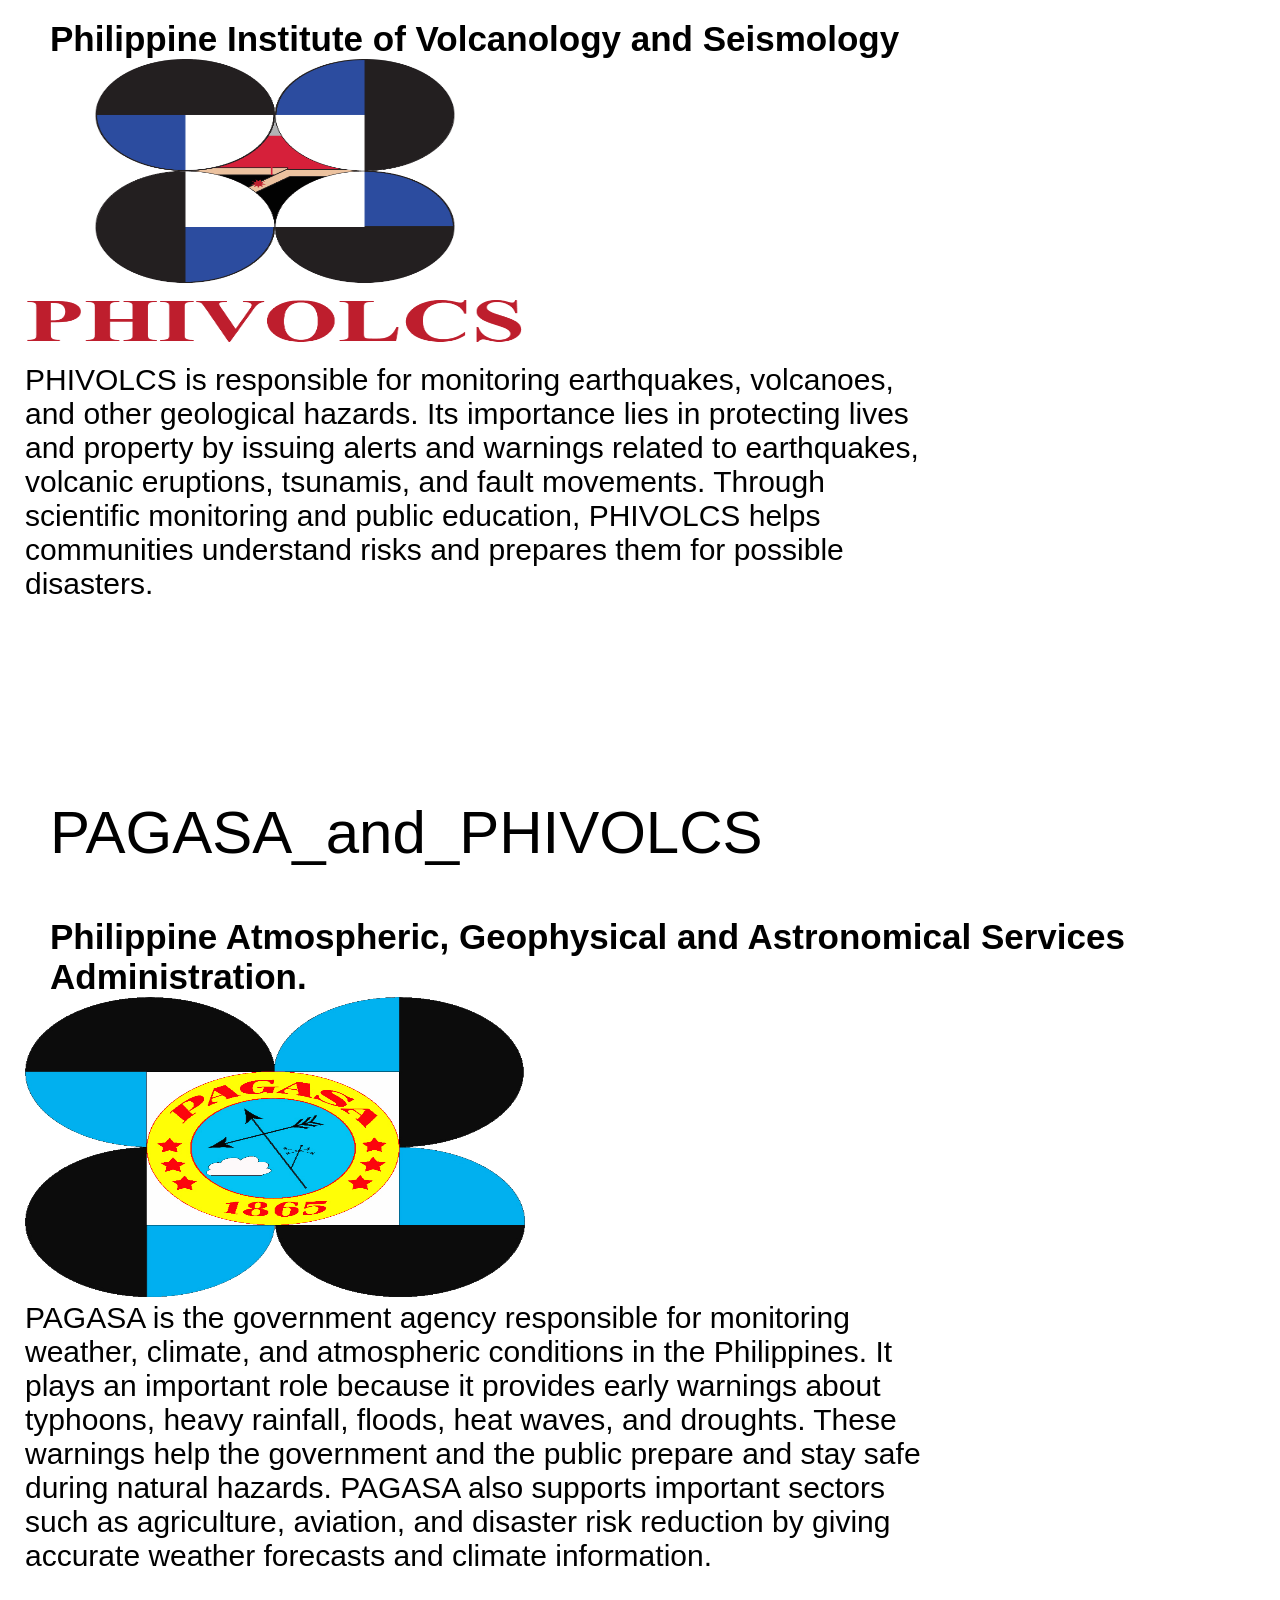
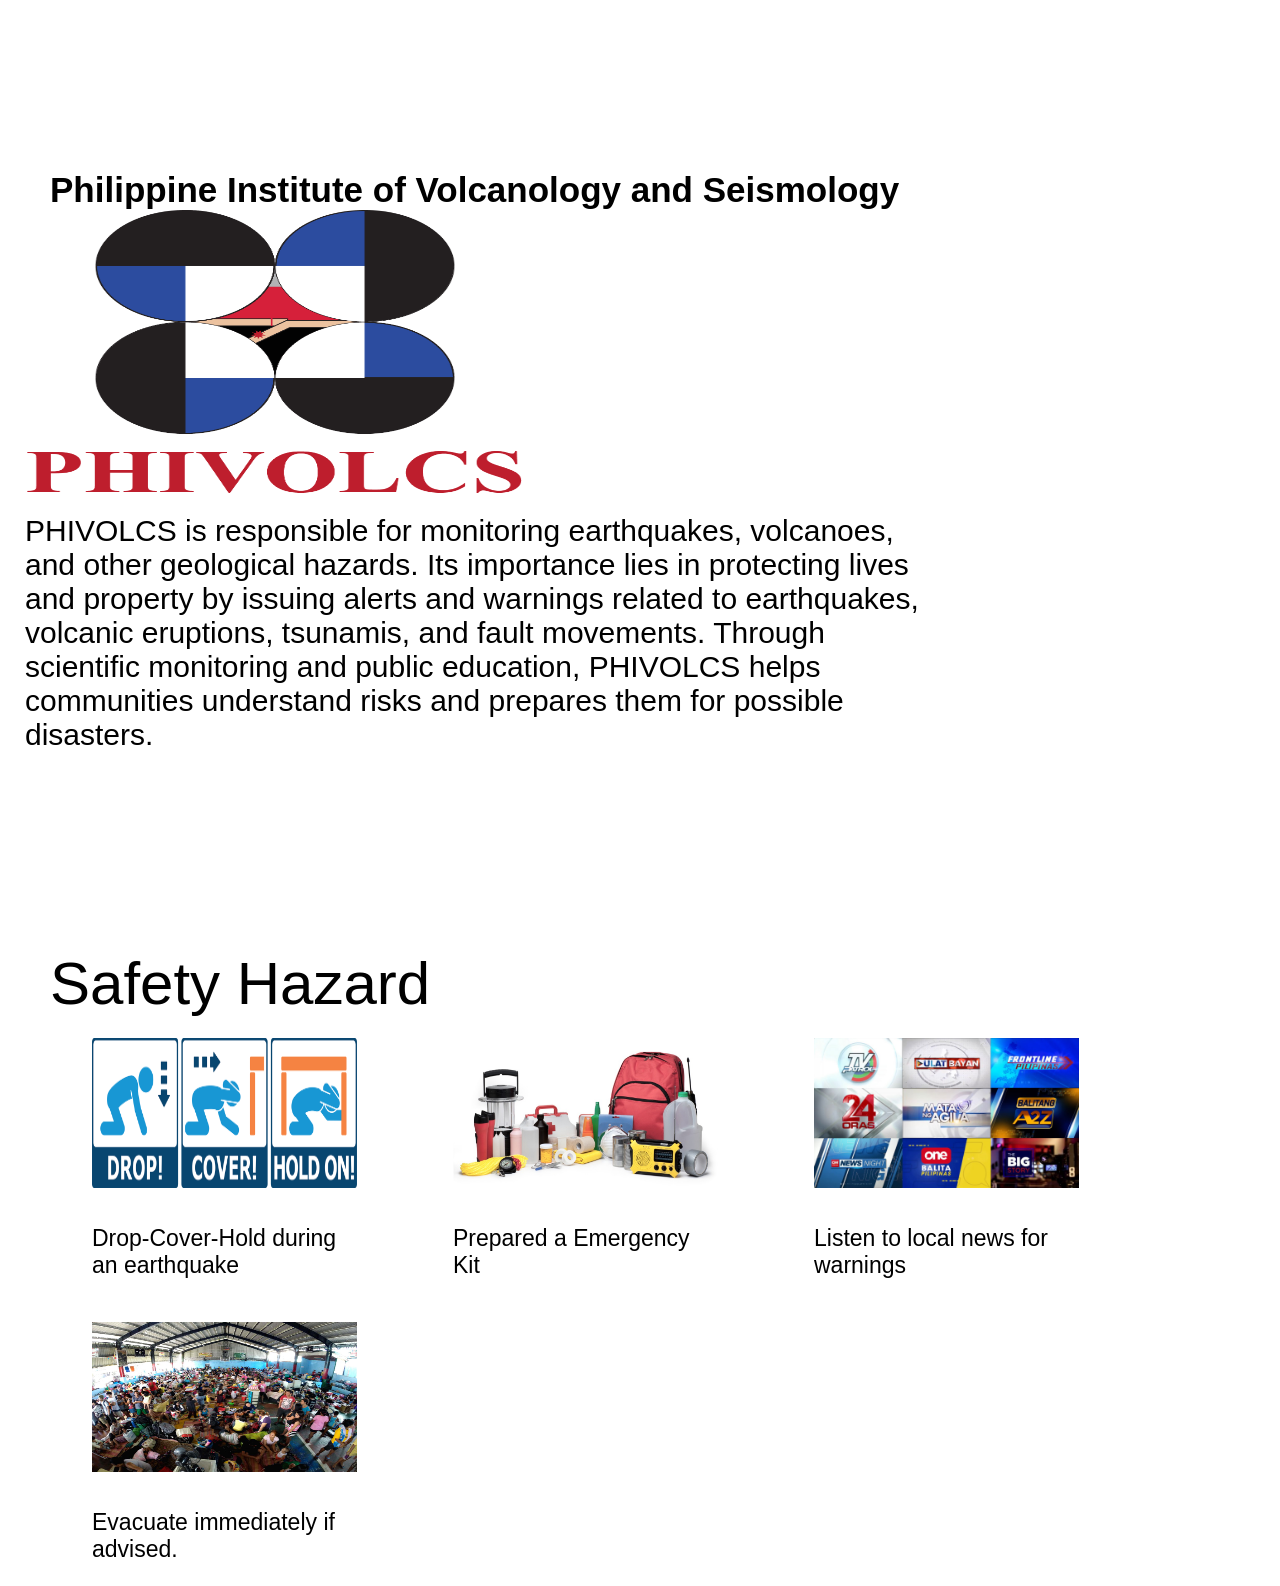
==== commit da42813f: "Update index.html" ====
--- a/index.html
+++ b/index.html
@@ -38,6 +38,10 @@
             <p class="safety_hazards_Title_Button">Safety Hazard<button class="geologic_hazards_Button"><a href="#PAGASA_and_PHIVOLCS">&#8594;</a></</button></p>
         </div>
     </div>
+    <video class="Video" controls>
+     <source src="hazard awareness.mp4" type="video/mp4">
+     Your browser does not support HTML video.
+    </video>
     <div>
         <p class="Geologic_hazards_Text_Title" id="Geologic_hazards">Geologic hazards</p>
         <p class="Geologic_hazards_Text">A geological hazard is a natural disaster caused by processes happening inside or on the surface of the Earth. These events can damage property, harm people, and change the environment. Pacific island countries and territories are all highly vulnerable to geological hazards because they are located within the Pacific Ring of Fire, home to about two-thirds of all the active or dormant volcanoes on Earth.</p>
@@ -78,6 +82,17 @@
         <p class="Geologic_hazards_Text_1">PHIVOLCS is responsible for monitoring earthquakes, volcanoes, and other geological hazards. Its importance lies in protecting lives and property by issuing alerts and warnings related to earthquakes, volcanic eruptions, tsunamis, and fault movements. Through scientific monitoring and public education, PHIVOLCS helps communities understand risks and prepares them for possible disasters.</p>
     </div>
     <div>
+        <p class="Geologic_hazards_Text_Title" id="PAGASA_and_PHIVOLCS">PAGASA_and_PHIVOLCS</p>
+
+        <p class="Geologic_hazards_Text_Title_1"><b>Philippine Atmospheric, Geophysical and Astronomical Services Administration.</b></p>
+        <img class="Pictures" src="Picture/pagasa-logo.png">
+        <p class="Geologic_hazards_Text_1">PAGASA is the government agency responsible for monitoring weather, climate, and atmospheric conditions in the Philippines. It plays an important role because it provides early warnings about typhoons, heavy rainfall, floods, heat waves, and droughts. These warnings help the government and the public prepare and stay safe during natural hazards. PAGASA also supports important sectors such as agriculture, aviation, and disaster risk reduction by giving accurate weather forecasts and climate information.</p>
+        
+        <p class="Geologic_hazards_Text_Title_1"><b>Philippine Institute of Volcanology and Seismology</b></p>
+        <img class="Pictures" src="Picture/phivolcs.png">
+        <p class="Geologic_hazards_Text_1">PHIVOLCS is responsible for monitoring earthquakes, volcanoes, and other geological hazards. Its importance lies in protecting lives and property by issuing alerts and warnings related to earthquakes, volcanic eruptions, tsunamis, and fault movements. Through scientific monitoring and public education, PHIVOLCS helps communities understand risks and prepares them for possible disasters.</p>
+    </div>
+    <div>
         <p class="Geologic_hazards_Text_Title" id="Safety_Hazard_Area">Safety Hazard</p>
         <div class="safety_hazards_1">
             <img class="geologic_hazards_1" src="Picture/Drop_Cover_Hold.png">
@@ -100,4 +115,3 @@
     
 </body>
 </html>
-
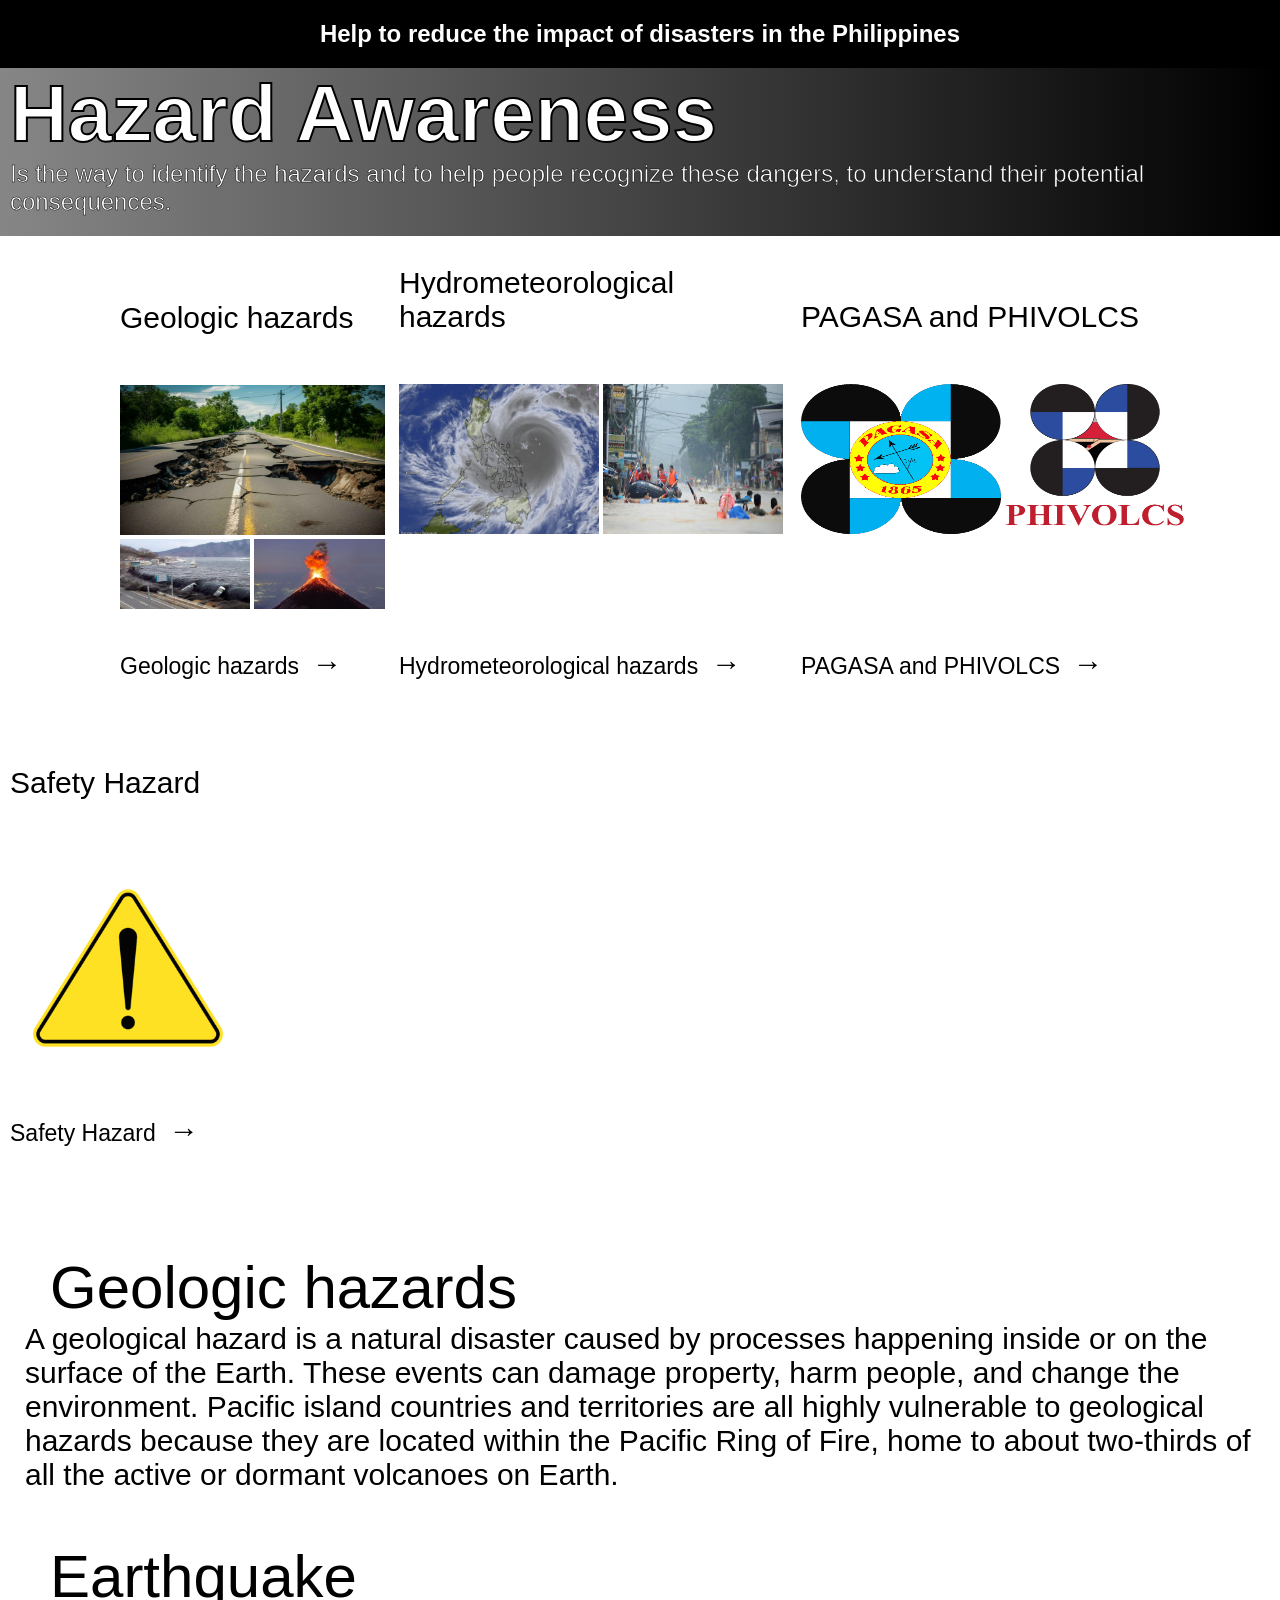
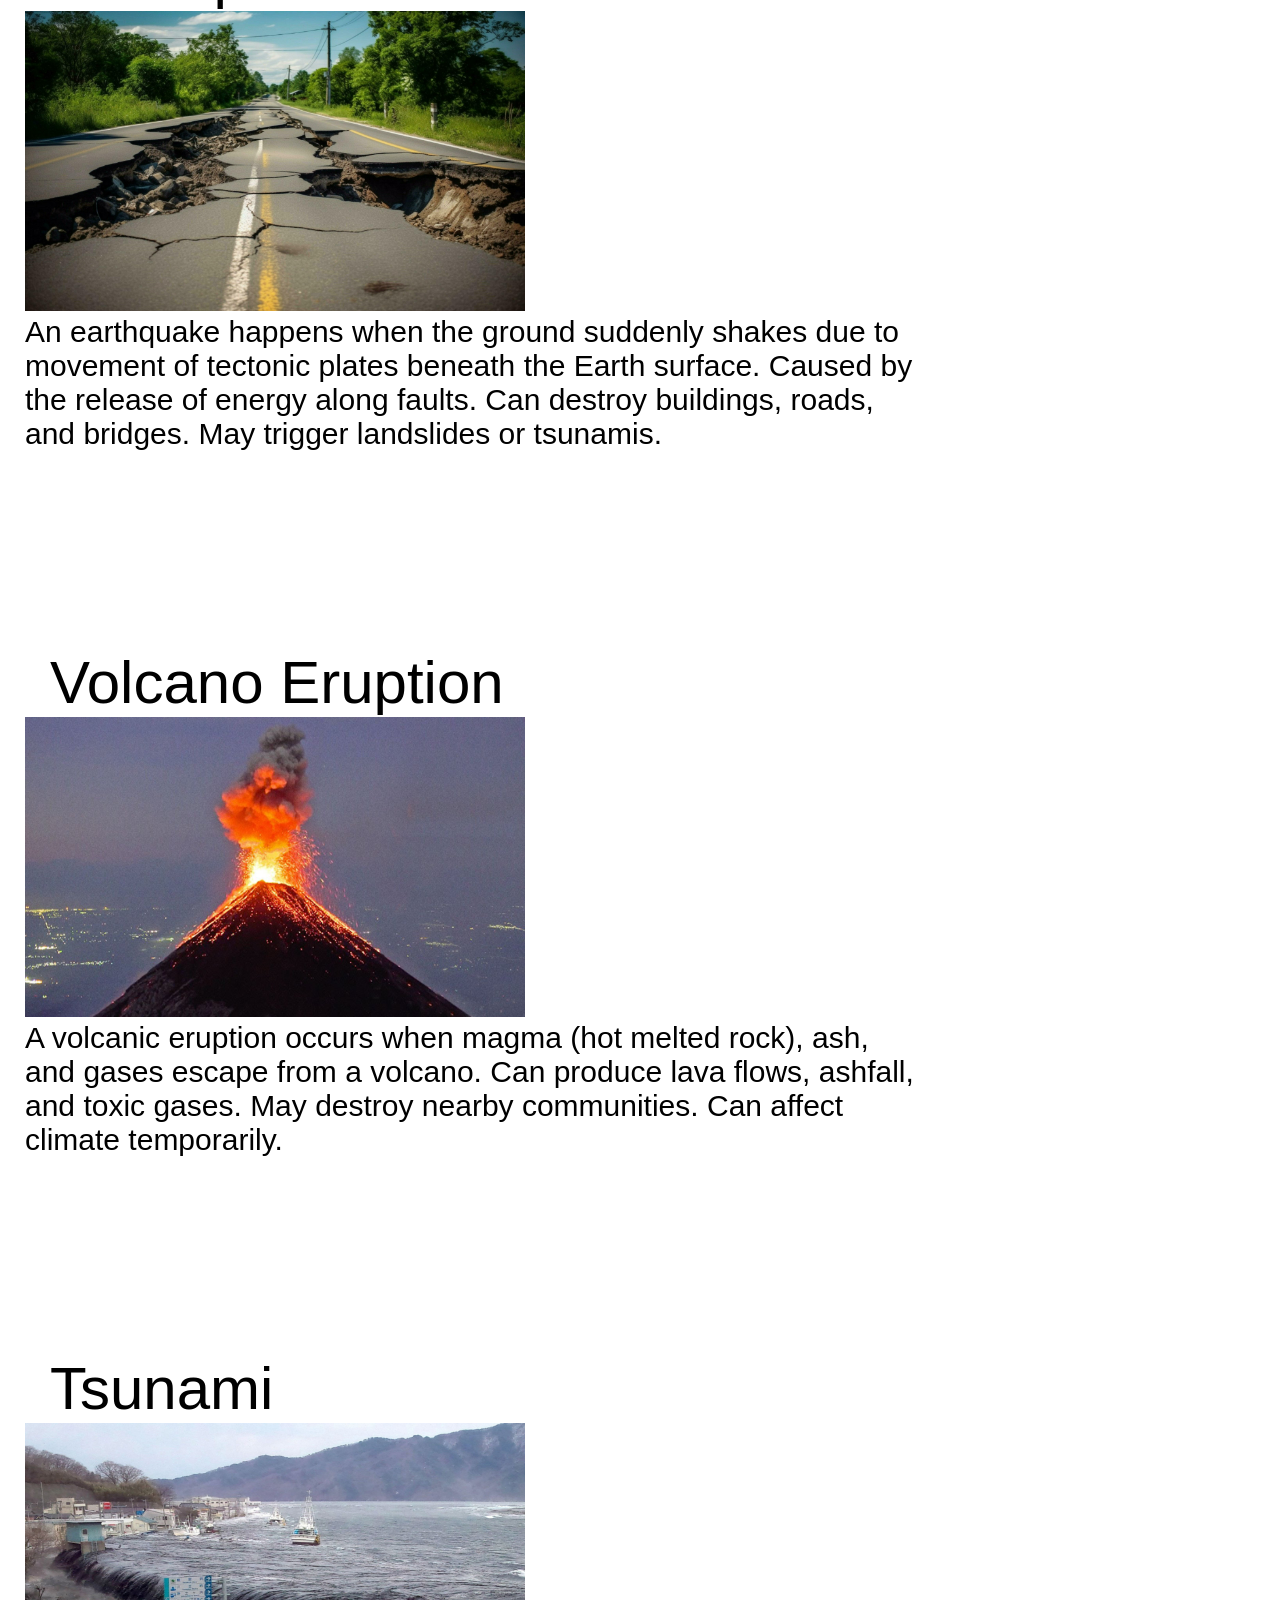
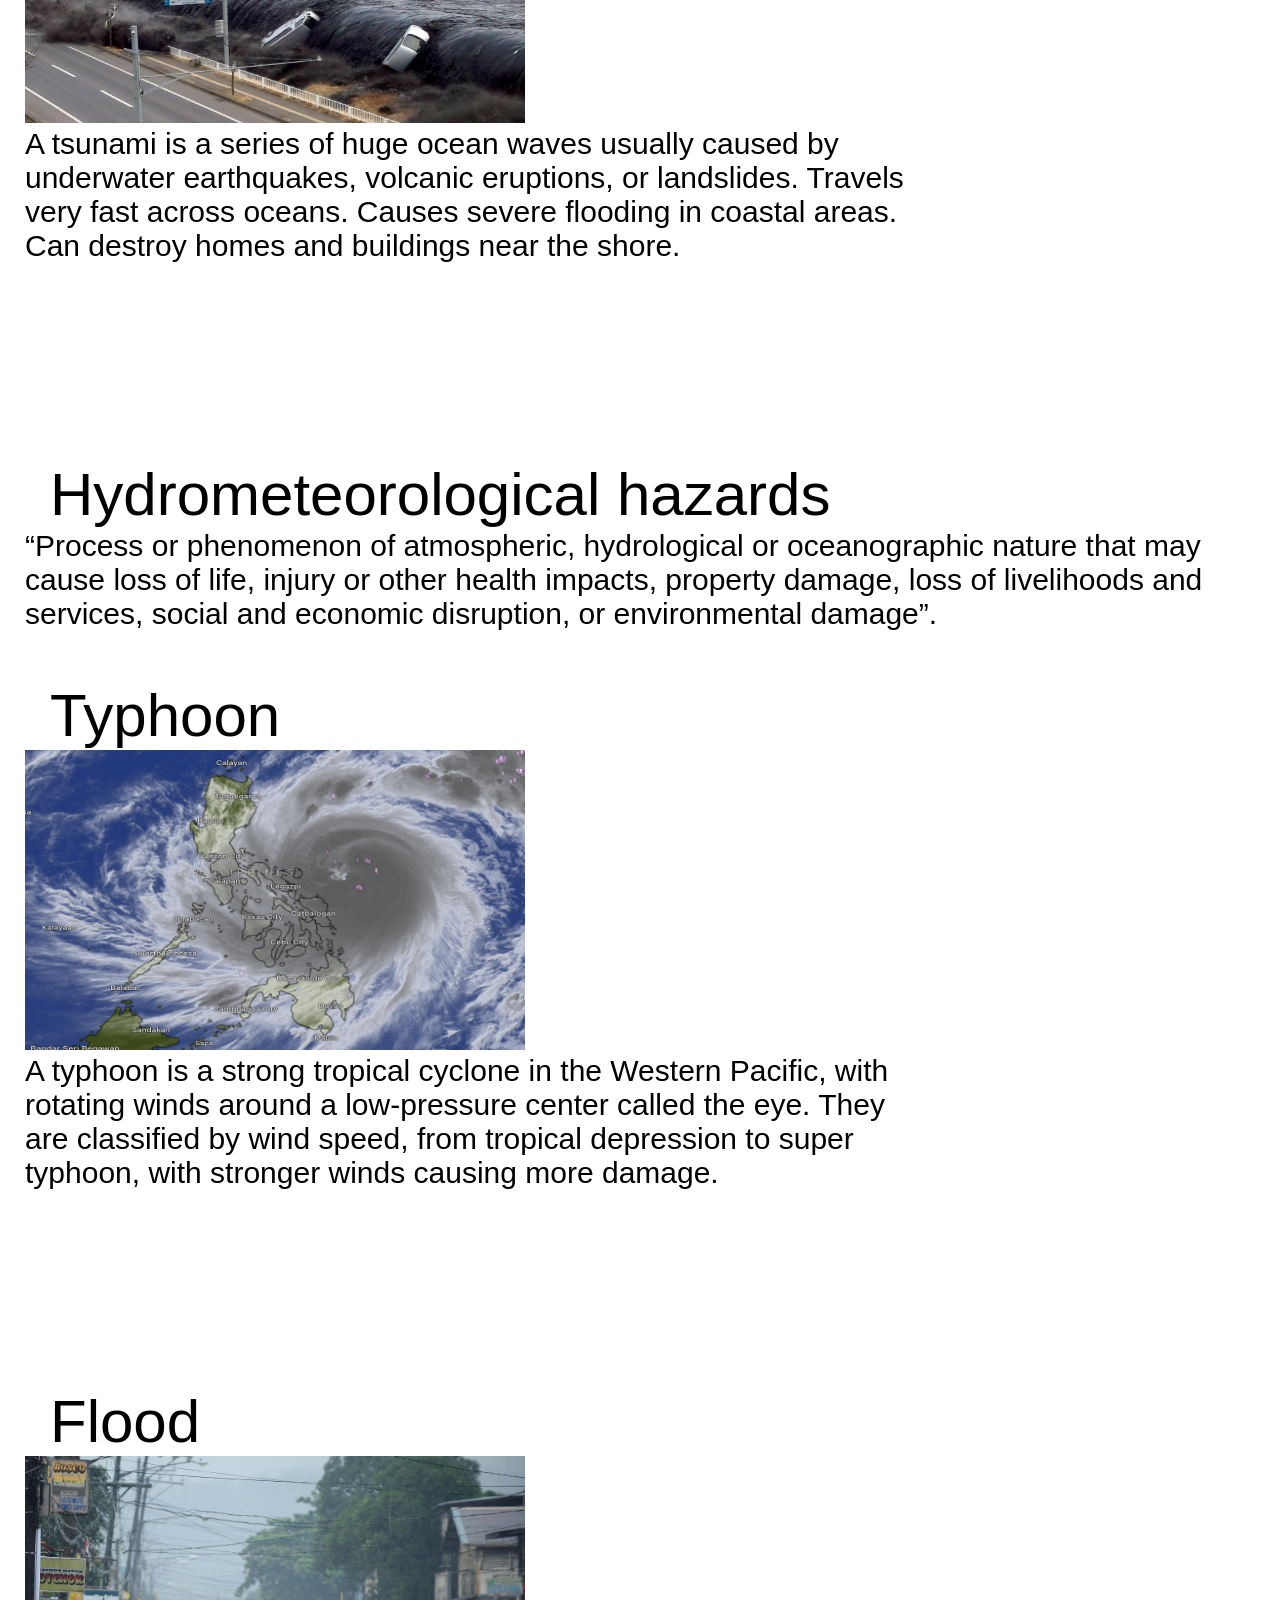
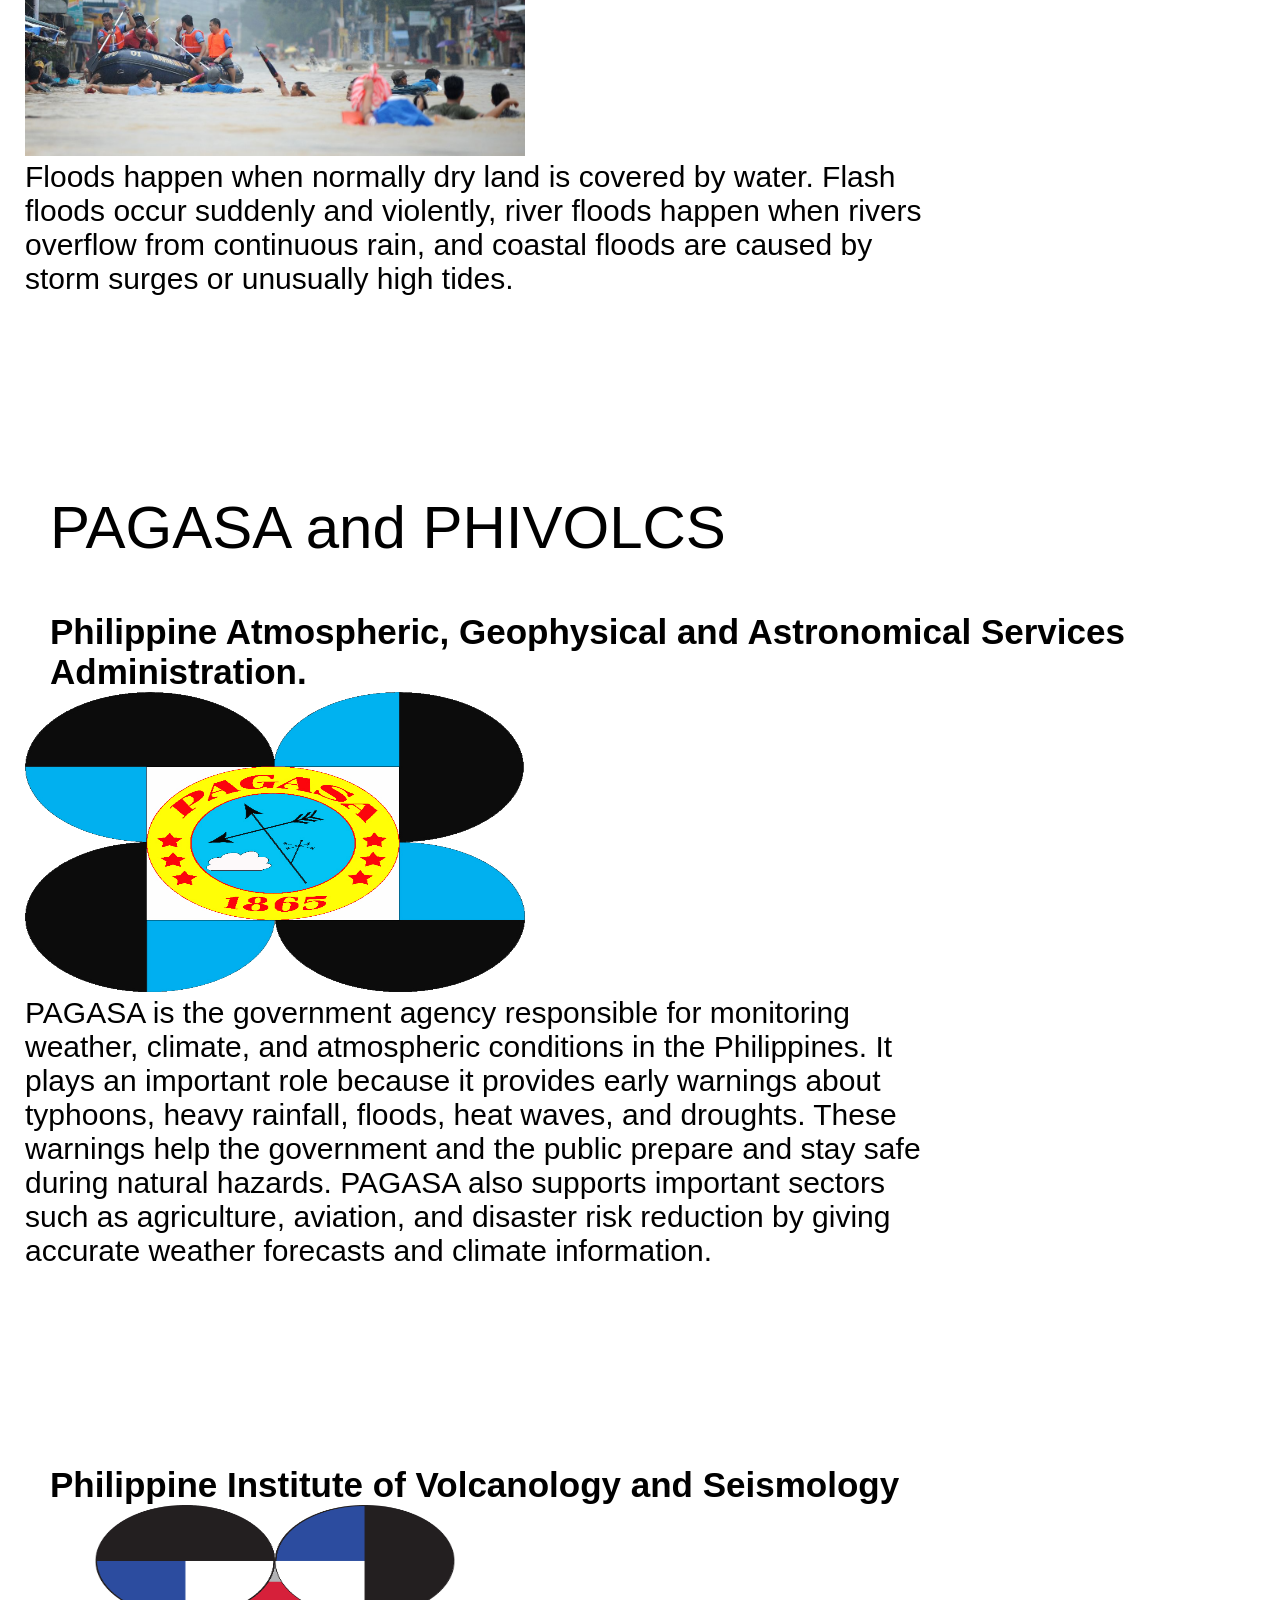
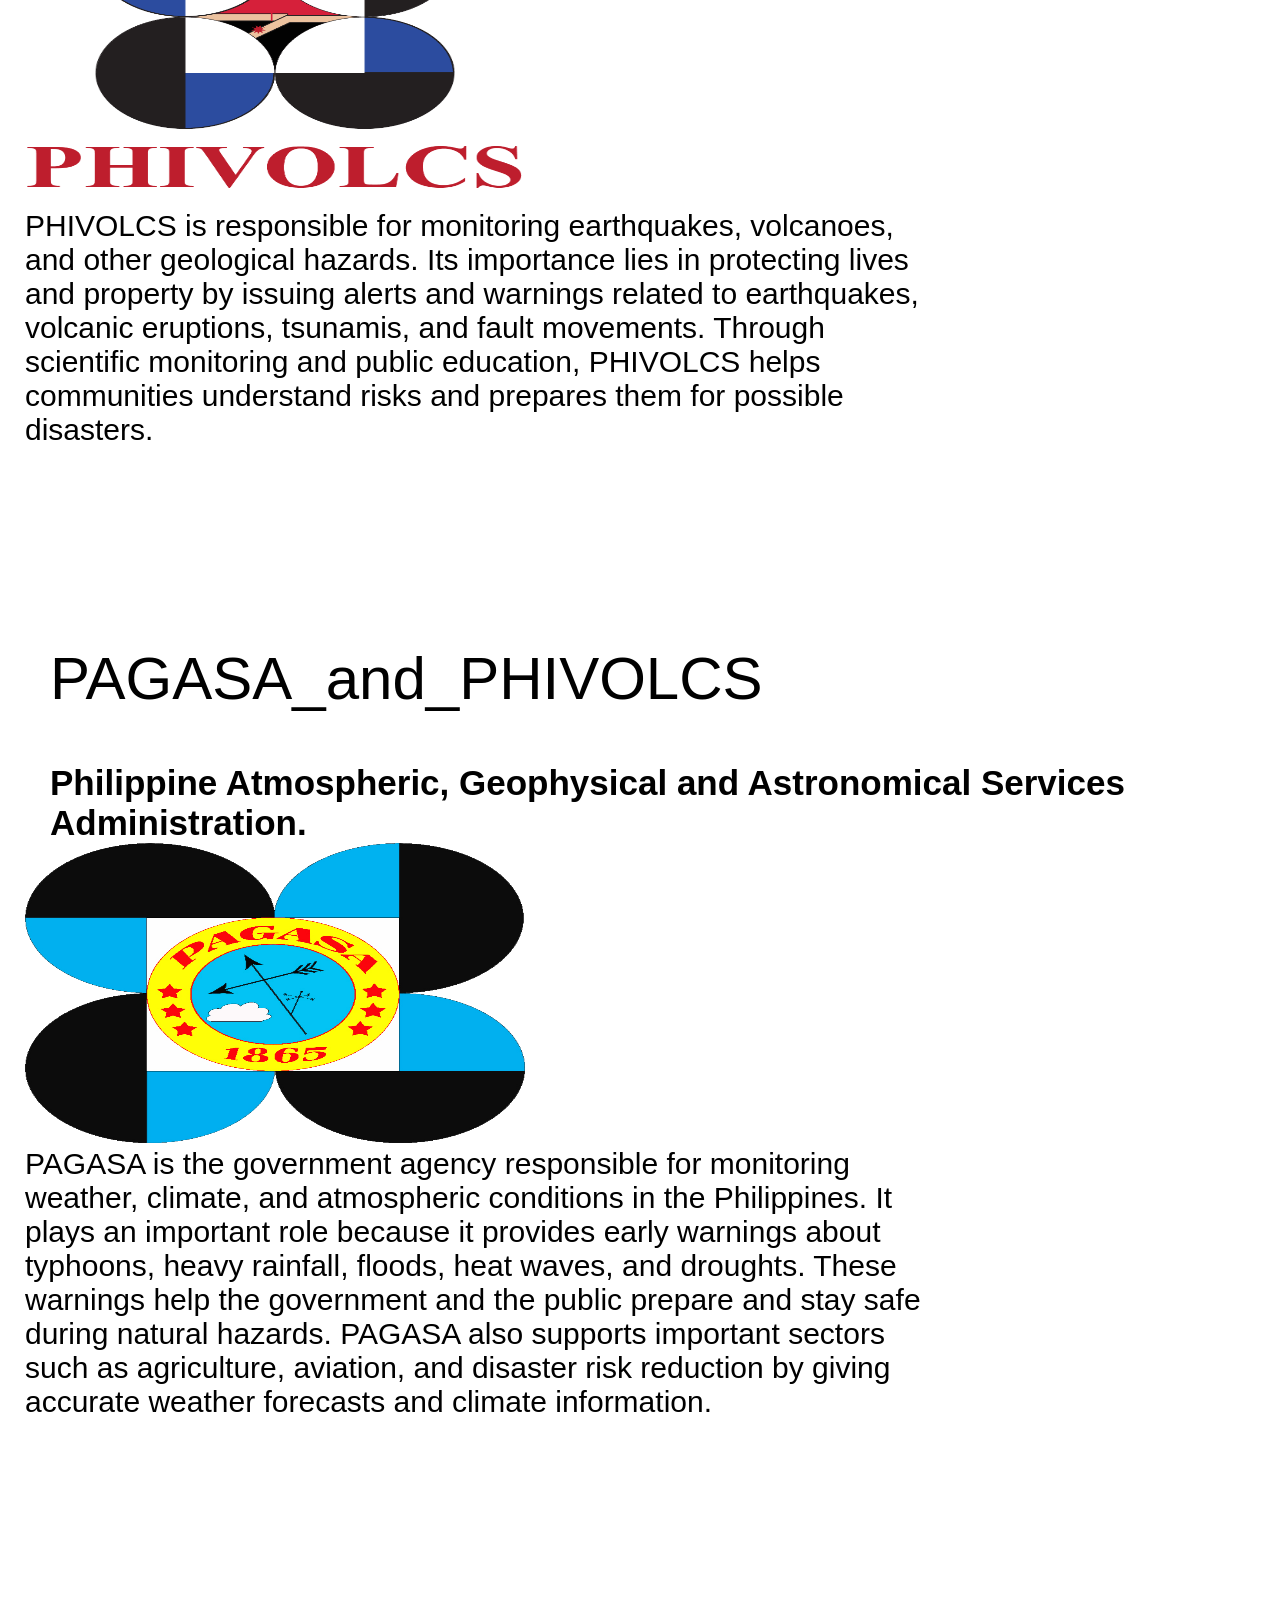
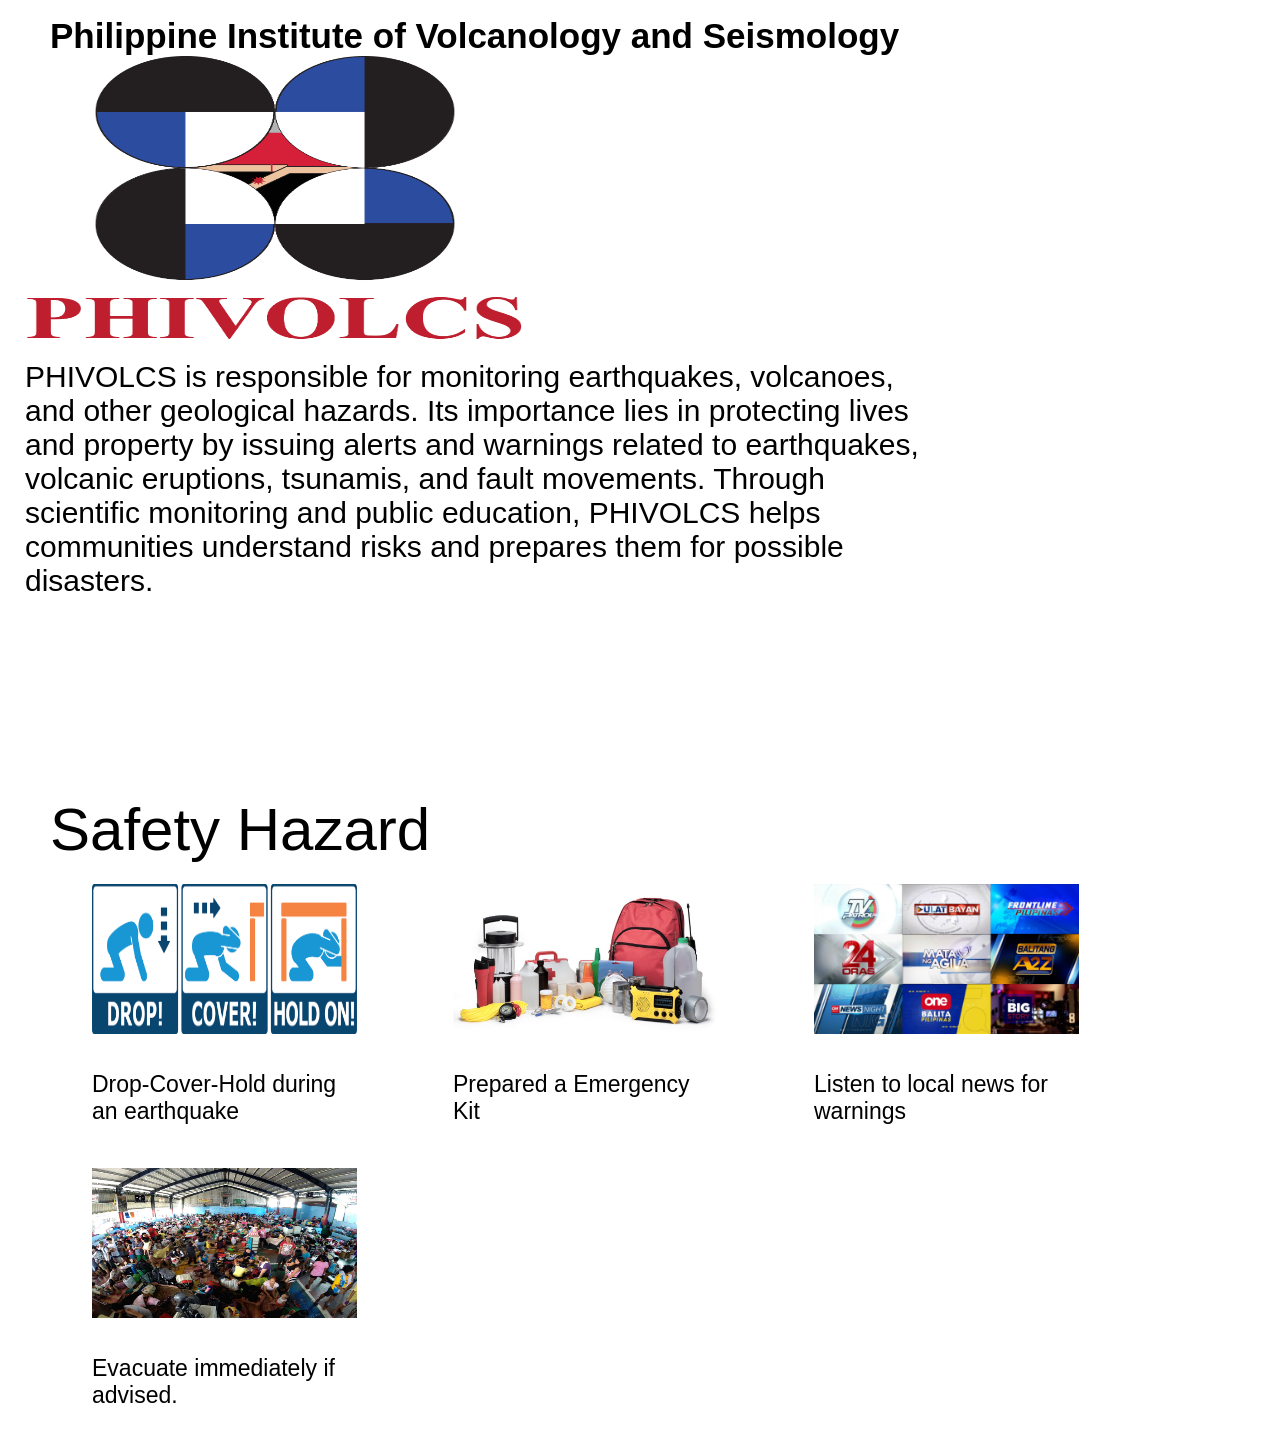
==== commit 326e1c40: "Fix HTML formatting and structure issues" ====
--- a/index.html
+++ b/index.html
@@ -38,10 +38,6 @@
             <p class="safety_hazards_Title_Button">Safety Hazard<button class="geologic_hazards_Button"><a href="#PAGASA_and_PHIVOLCS">&#8594;</a></</button></p>
         </div>
     </div>
-    <video class="Video" controls>
-     <source src="hazard awareness.mp4" type="video/mp4">
-     Your browser does not support HTML video.
-    </video>
     <div>
         <p class="Geologic_hazards_Text_Title" id="Geologic_hazards">Geologic hazards</p>
         <p class="Geologic_hazards_Text">A geological hazard is a natural disaster caused by processes happening inside or on the surface of the Earth. These events can damage property, harm people, and change the environment. Pacific island countries and territories are all highly vulnerable to geological hazards because they are located within the Pacific Ring of Fire, home to about two-thirds of all the active or dormant volcanoes on Earth.</p>
@@ -115,3 +111,4 @@
     
 </body>
 </html>
+
--- a/CODES.css
+++ b/CODES.css
@@ -300,3 +300,4 @@
     }
 
 }
+
